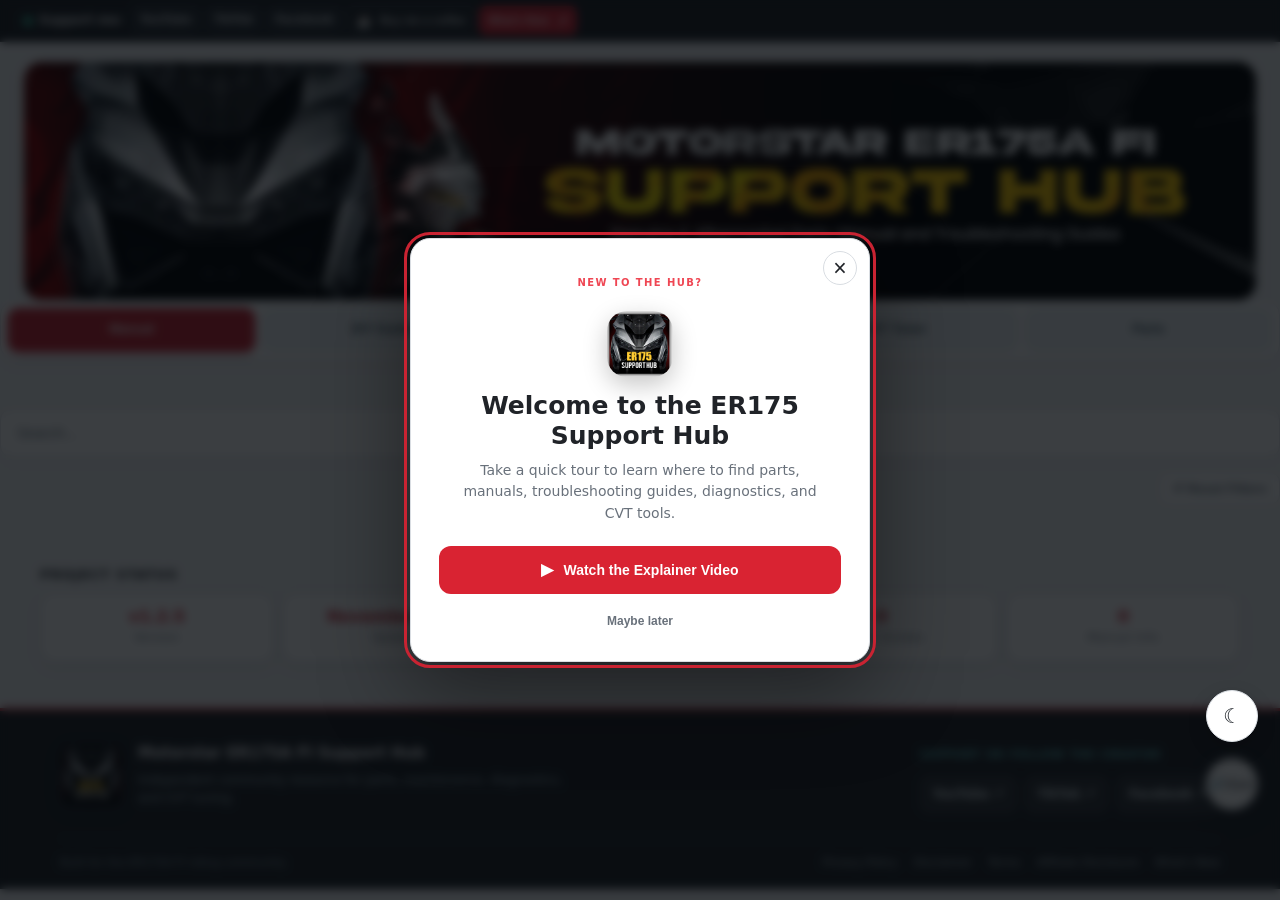
==== index.html @ 1330627c "Deploy Stage 13.25 production build" ====
<!DOCTYPE html>
<html lang="en">

<head>

    

    
    <meta charset="UTF-8">

    <meta name="google-site-verification" content="0dIj6BdN5sn7qlTyV3rdZFuIXfRK5pJ9vd07mD-SrTM">

    <meta name="author" content="JP Cariman">
    <meta property="og:locale" content="en_PH">

    <meta name="viewport" content="width=device-width, initial-scale=1.0">
    <title>Motorstar ER175A FI Support Hub | Parts Finder, CVT Tuner, Repair Guides & Diagnostics</title>

        <meta
        name="description"
        content="Complete Motorstar Easyride ER175A FI Support Hub with genuine and aftermarket parts finder, CVT tuning simulator, maintenance schedule, repair guides, EFI diagnostics, wiring diagrams, and troubleshooting."
        >


        <meta name="keywords" content="
        Motorstar Easyride 175A FI,
        ER175A FI,
        Motorstar ER175,
        Motorstar ADV175,
        Motorstar ADV175A,
        Motorcycle parts finder,
        CVT tuner,
        EFI troubleshooting,
        Motorcycle maintenance guide
        ">

    <meta name="twitter:card" content="summary_large_image">

    <meta name="twitter:title"
    content="Motorstar ER175A FI Support Hub">

    <meta name="twitter:description"
    content="Complete parts finder, CVT tuner, diagnostics and maintenance guide.">

    <meta name="twitter:image"
    content="https://er175-hub.vercel.app/assets/images/social-preview.png">

    <meta property="og:image" content="https://er175-hub.vercel.app/assets/images/social-preview.png">

    <meta property="og:image:width" content="1200">
    <meta property="og:image:height" content="630">


    <meta name="theme-color" content="#111827">
    <meta name="robots" content="index,follow">

    <meta property="og:url"
    content="https://er175-hub.vercel.app/">

    <meta property="og:title"
    content="Motorstar ER175A Fi Hub">

    <meta property="og:type"
    content="website">
    
    <link rel="canonical" href="https://er175-hub.vercel.app/">


    <meta property="og:description"
    content="Your complete ER175A FI maintenance and tuning guide">

    <link rel="shortcut icon"
    href="/assets/images/logo/192x192.png">

    <link rel="apple-touch-icon" href="/assets/images/logo/192x192.png">
    <link rel="icon" type="image/png" href="assets/images/logo/192x192.png">
    <link rel="icon" type="image/png" sizes="32x32" href="assets/images/logo/32x32.png">
    <link rel="icon" type="image/png" sizes="48x48" href="assets/images/logo/48x48.png">
    <link rel="icon" type="image/png" sizes="64x64" href="assets/images/logo/64x64.png">
    <link rel="icon" type="image/png" sizes="192x192" href="assets/images/logo/192x192.png">
    
    <link rel="stylesheet" href="style.css">
    <link rel="stylesheet" href="ui-theme.css">
    <link rel="stylesheet" href="stage13-6-theme.css">
    <link rel="stylesheet" href="stage13-7-refinement.css">
    <link rel="stylesheet" href="stage13-8-controls.css">
    <link rel="stylesheet" href="stage13-11-search-discovery.css">
    <link rel="stylesheet" href="stage13-13-whats-new-teaser.css">
    <link rel="stylesheet" href="stage13-14-whats-new-modal.css">
    <link rel="stylesheet" href="stage13-16-header-explainer-modal.css">
    <link rel="stylesheet" href="stage13-20-search-analytics.css">
    <link rel="stylesheet" href="stage13-22-most-searched-products.css">
    <link rel="stylesheet" href="stage13-23-layout-refinements.css">

    
<script type="application/ld+json">
{
  "@context":"https://schema.org",
  "@type":"WebSite",
  "url":"https://er175-hub.vercel.app/",
  "name":"Motorstar ER175A FI Support Hub",
  "description":"Motorstar ER175A FI Parts Finder, CVT Tuner, Diagnostics and Repair Guides.",
  "potentialAction":{
    "@type":"SearchAction",
    "target":"https://er175-hub.vercel.app/?search={search_term_string}",
    "query-input":"required name=search_term_string"
  }
}
</script>

<script type="application/ld+json">
{
  "@context":"https://schema.org",
  "@type":"SoftwareApplication",
  "name":"Motorstar ER175A FI Support Hub",
  "applicationCategory":"UtilityApplication",
  "operatingSystem":"Web",
  "url":"https://er175-hub.vercel.app/",
  "offers":{
    "@type":"Offer",
    "price":"0",
    "priceCurrency":"USD"
  }
}
</script>

    <link rel="stylesheet" href="stage13-24-refinements.css">
    <link rel="stylesheet" href="stage13-25-fixes.css">
</head>

<script>
window.va = window.va || function () {
(window.vaq = window.vaq || []).push(arguments);
};
</script>

<script>

if(location.hostname !== "localhost" &&
   location.hostname !== "127.0.0.1"){

document.write(
'<script src="/_vercel/insights/script.js"><\/script>'
);

}

</script>


<body>

    <!-- Modal Viewer -->
    <div id="imageModal" class="image-modal">

    <div class="image-modal-content">

        <button class="image-close" aria-label="Close image viewer"
            onclick="closeImageModal()">
            ✕
        </button>

        <a id="imageDownload"
            download
            target="_blank">

            <button class="image-download" aria-label="Download image">
                ⬇ Download
            </button>

        </a>

        <img id="imageModalImg" alt="Expanded reference image">

    </div>

</div>

    <!-- SUPPORT BAR -->
    <div id="supportBar" class="saas-bar">
        <div class="saas-left">
            <span class="dot"></span>
            <strong>Support me:</strong>
        </div>

        <div class="saas-right">
            <a class="btn yt" href="https://www.youtube.com/@jpxcariman" target="_blank">
                YouTube
            </a>

            <a class="btn tt" href="https://www.tiktok.com/@jpcariman" target="_blank">
                TikTok
            </a>

            <a class="btn fb" href="https://www.facebook.com/jeypixc" target="_blank" rel="noopener noreferrer">Facebook</a>
            <button class="btn support-gcash" type="button" onclick="openGCashSupport()"><span class="gcash-heart" aria-hidden="true">☕</span><span>Buy me a coffee</span></button>
            <button class="btn whats-new-header-trigger" id="openWhatsNew" type="button" aria-haspopup="dialog" aria-controls="whatsNewModal">What's New <span aria-hidden="true">↗</span></button>
        </div>
    </div>

    <!-- HERO -->

    <header class="hero">

    <img
    src="assets/images/banner.png"
    alt="Motorstar Easyride ER175A FI Support Hub banner"
    loading="eager"
    decoding="async"
    class="hero-banner">

</header>

    <div class="whats-new-modal" id="whatsNewModal" aria-hidden="true">
        <div class="whats-new-backdrop" data-close-whats-new></div>
        <section class="whats-new-dialog" role="dialog" aria-modal="true" aria-labelledby="whatsNewTitle" tabindex="-1">
            <button class="whats-new-close" type="button" aria-label="Close updates" data-close-whats-new>×</button>
            <span class="whats-new-badge">WHAT'S NEW</span>
            <h2 id="whatsNewTitle">Latest ER175 Hub updates</h2>
            <p>Recent improvements, new features, and project updates.</p>
            <ul class="whats-new-highlights">
                <li>Improved product search with live suggestions and recent searches.</li>
                <li>Refined light and dark themes, navigation, and mobile layout.</li>
                <li>Updated manuals, diagnostics, CVT tools, and support resources.</li>
            </ul>
            <a class="whats-new-full-log" href="changelog.html">View full update log <span aria-hidden="true">→</span></a>
        </section>
    </div>

    <!-- First-visit explainer promotion -->
    <div class="explainer-modal" id="explainerModal" aria-hidden="true">
        <div class="explainer-modal-backdrop" data-close-explainer></div>
        <section class="explainer-modal-dialog" role="dialog" aria-modal="true" aria-labelledby="explainerModalTitle" tabindex="-1">
            <button class="explainer-modal-close" type="button" aria-label="Close explainer" data-close-explainer>×</button>
            <span class="explainer-modal-kicker">NEW TO THE HUB?</span>
            <div class="explainer-modal-icon" aria-hidden="true"><img src="assets/images/logo/192x192.png" alt="ER175 Hub logo" width="66" height="66"></div>
            <h2 id="explainerModalTitle">Welcome to the ER175 Support Hub</h2>
            <p>Take a quick tour to learn where to find parts, manuals, troubleshooting guides, diagnostics, and CVT tools.</p>
            <button class="explainer-modal-watch" id="watchExplainerNow" type="button"><span class="explainer-play-icon" aria-hidden="true">▶</span><span>Watch the Explainer Video</span></button>
            <button class="explainer-modal-later" type="button" data-close-explainer>Maybe later</button>
        </section>
    </div>

    <!-- TABS -->
    <div class="segmented" role="group" aria-label="Main sections">
        <button class="seg active" data-tab="manual" onclick="switchTab('manual')">
            Manual
        </button>

        <button class="seg" data-tab="troubleshoot" onclick="switchTab('troubleshoot')">
            DIY Guides
        </button>

        <button class="seg" data-tab="diagnostics" onclick="switchTab('diagnostics')">
            Diagnostics
        </button>

        <button class="seg" data-tab="cvt" onclick="switchTab('cvt')">
            CVT Tuner
        </button>

        <button class="seg" data-tab="aftermarket" onclick="switchTab('aftermarket')">
            Parts
        </button>

    </div>

    <!-- CATEGORY CHIPS -->
    <div class="chips-wrapper">

        <div id="chips" class="chips"></div>

        <button class="chips-next" aria-label="Scroll categories" onclick="scrollChips()">
            ›
        </button>

    </div>

    <!-- SEARCH -->
    <div class="search-box">

<label class="sr-only" for="search">Search parts, guides and technical information</label>
<input id="search" type="search" placeholder="Search..." autocomplete="off">

<div id="suggestions"></div>
<div id="popularSearches" class="popular-searches" hidden></div>

</div>

    <!-- RESET -->
    <div class="reset-container">
        <button class="reset-btn" onclick="resetFilters()">
            ↺ Reset Filters
        </button>
    </div>

    <!-- SHARED POPULARITY: based on aggregated searches mapped to catalog products -->
    <section id="mostSearchedSection" class="most-searched-section" aria-labelledby="mostSearchedTitle" hidden>
        <div class="most-searched-heading">
            <div>
                <span class="most-searched-eyebrow">COMMUNITY SEARCHES</span>
                <h2 id="mostSearchedTitle">Most Searched Products</h2>
                <p>Parts visitors are searching for across ER175 Hub.</p>
            </div>
            <span class="most-searched-period">All-time</span>
        </div>
        <div id="mostSearchedProducts" class="most-searched-grid"></div>
    </section>

    <!-- MAIN CONTENT -->
    <div id="products"></div>
    

    <!-- LINK MODAL -->
    <div id="linkModal" class="link-modal" role="dialog" aria-modal="true" aria-label="YouTube video" aria-hidden="true">

        <div class="link-modal-backdrop" onclick="closeModal()"></div>

        <div class="link-modal-content">

            <button class="close-modal" aria-label="Close video" onclick="closeModal()">
                ×
            </button>

            <iframe id="modalFrame" title="YouTube video player" allow="accelerometer; autoplay; clipboard-write; encrypted-media; gyroscope; picture-in-picture; web-share" allowfullscreen></iframe>

        </div>

    </div>

    <div id="gcashSupportModal" class="support-modal" role="dialog" aria-modal="true" aria-labelledby="gcashTitle" aria-hidden="true">
        <div class="support-modal-backdrop" onclick="closeGCashSupport()"></div>
        <div class="support-modal-card">
            <button class="support-modal-close" type="button" aria-label="Close" onclick="closeGCashSupport()">×</button>
            <span class="support-modal-kicker">DO YOU LOVE THIS PROJECT?</span>
            <h2 id="gcashTitle">Buy me a coffee?</h2>
            <p>If this hub has helped you, a little support or a follow means a lot. Thank you!</p>
            <div class="support-subscribe-callout">
                <strong>Prefer to support for free?</strong>
                <span>Follow the project on your favorite platform or subscribe for more ER175 guides and updates.</span>
                <div class="support-follow-buttons" aria-label="Follow and subscribe to the project">
                    <a class="support-follow-button support-follow-youtube" href="https://www.youtube.com/@jpxcariman?sub_confirmation=1" target="_blank" rel="noopener noreferrer">
                        <svg viewBox="0 0 24 24" aria-hidden="true"><path d="M23.5 6.2a3 3 0 0 0-2.1-2.1C19.5 3.6 12 3.6 12 3.6s-7.5 0-9.4.5A3 3 0 0 0 .5 6.2 31 31 0 0 0 0 12a31 31 0 0 0 .5 5.8 3 3 0 0 0 2.1 2.1c1.9.5 9.4.5 9.4.5s7.5 0 9.4-.5a3 3 0 0 0 2.1-2.1A31 31 0 0 0 24 12a31 31 0 0 0-.5-5.8ZM9.6 15.6V8.4l6.2 3.6-6.2 3.6Z"/></svg>
                        Subscribe on YouTube
                    </a>
                    <a class="support-follow-button support-follow-tiktok" href="https://www.tiktok.com/@jpcariman" target="_blank" rel="noopener noreferrer">
                        <svg viewBox="0 0 24 24" aria-hidden="true"><path d="M19.6 6.2a5.8 5.8 0 0 1-3.8-4.9V1h-4.2v15.1a2.8 2.8 0 1 1-2.8-2.8c.4 0 .8.1 1.1.2v-4.3a7.1 7.1 0 1 0 5.9 7V8.5a10 10 0 0 0 5.8 1.9V6.2h-2Z"/></svg>
                        Follow on TikTok
                    </a>
                    <a class="support-follow-button support-follow-facebook" href="https://www.facebook.com/jeypixc" target="_blank" rel="noopener noreferrer">
                        <svg viewBox="0 0 24 24" aria-hidden="true"><path d="M13.5 21v-8h2.7l.4-3.1h-3.1v-2c0-.9.3-1.5 1.6-1.5h1.7V3.6c-.3 0-1.3-.1-2.5-.1-2.5 0-4.2 1.5-4.2 4.3v2.1H7.3V13h2.8v8h3.4Z"/></svg>
                        Follow on Facebook
                    </a>
                </div>
            </div>
            <h3 class="support-modal-qr-heading">Or send a little support via GCash</h3>
            <div class="gcash-qr-image-wrap"><img src="assets/images/gcash-support-qr.png" alt="Optional GCash InstaPay support payment QR code" loading="lazy" width="420" height="430"></div>
            <a class="gcash-qr-download" href="assets/images/gcash-support-qr.png" download="ER175-Hub-GCash-Support-QR.png">↓ Download GCash QR</a>
            <small>Everything here is optional. The hub will always remain free to use.</small>
        </div>
    </div>

<!-- UNIVERSAL VIEWER MODAL -->

<div id="componentModal" class="component-modal" role="dialog" aria-modal="true" aria-labelledby="componentViewerTitle" aria-hidden="true">

<div class="component-modal-box"
onclick="event.stopPropagation()">

<button class="component-close" aria-label="Close component details"
onclick="closeComponentViewer()">
×
</button>


<div class="component-info">

<h3 id="componentViewerTitle"></h3>


<img 
id="componentViewerZoom"
class="component-viewer-zoom">


<p id="componentViewerLocation"></p>


<p id="componentViewerNotes"></p>


</div>


</div>

</div>

<section class="project-stats">

    <div class="project-title">
        Project Status
    </div>

    <div class="project-grid">

        <div class="project-item">
            <span class="value">v1.2.5</span>
            <span class="label">Version</span>
        </div>

        <div class="project-item">
            <span class="value">November 2026</span>
            <span class="label">Updated</span>
        </div>

        <div class="project-item">
            <span id="partsCount" class="value">0</span>
            <span class="label">Parts</span>
        </div>

        <div class="project-item">
            <span id="repairCount" class="value">0</span>
            <span class="label">Repair Guides</span>
        </div>

        <div class="project-item">
            <span id="manualCount" class="value">0</span>
            <span class="label">Manual Info</span>
        </div>

    </div>

</section>


    <!-- FOOTER -->
    <footer class="footer">
        <div class="footer-main">
            <div class="footer-brand">
                <img class="footer-brand-logo" src="assets/images/logo/192x192.png" alt="ER175 Hub logo" width="64" height="64" loading="lazy">
                <div><strong>Motorstar ER175A FI Support Hub</strong><p>Independent community resource for parts, maintenance, diagnostics, and CVT tuning.</p></div>
            </div>
            <div class="footer-social-block">
                <span class="footer-heading">SUPPORT OR FOLLOW THE CREATOR</span>
                <div class="footer-links">
                    <a href="https://www.youtube.com/@jpxcariman" target="_blank" rel="noopener noreferrer">YouTube ↗</a>
                    <a href="https://www.tiktok.com/@jpcariman" target="_blank" rel="noopener noreferrer">TikTok ↗</a>
                    <a href="https://www.facebook.com/jeypixc" target="_blank" rel="noopener noreferrer">Facebook ↗</a>
                </div>
            </div>
        </div>
        <div class="footer-bottom">
            <span>Built for the ER175A FI riding community.</span>
            <nav class="footer-legal" aria-label="Site information">
                <a href="privacy.html">Privacy Policy</a><a href="disclaimer.html">Disclaimer</a><a href="terms.html">Terms</a><a href="affiliate.html">Affiliate Disclosure</a><a href="changelog.html">What's New</a>
            </nav>
        </div>
    </footer>


<!-- EFI Diagnosis Modal -->

<div id="efiDiagnosisModal"
    class="efi-modal" role="dialog" aria-modal="true" aria-label="EFI diagnosis" aria-hidden="true">


    <div class="efi-modal-inner">


    <button 
    class="efi-modal-close" aria-label="Close EFI diagnosis"
    onclick="closeEFIDiagnosisModal()">

    ✕

    </button>

        

    <div id="efiDiagnosisContent"> </div>

</div>

</div>  


</div> <!-- EFI modal -->

</div>

    <button id="shareSite" aria-label="Share site">
    <span class="icon">🔗</span>

    <span class="label">Share</span>
    </button>

    <button id="themeToggle" class="theme-toggle theme-toggle-floating" type="button" aria-label="Switch to dark mode" aria-pressed="false" title="Toggle light and dark mode">
        <span class="theme-toggle-icon" aria-hidden="true">☾</span>
        <span class="theme-toggle-label">Dark mode</span>
    </button>

    <button id="backToTop" aria-label="Back to top">

    <span class="icon">↑</span>

    <span class="label">Top</span>

</button>
<!-- LIBRARIES -->
<script src="assets/vendor/papaparse.min.js"></script>
<script src="config.js"></script>


<!-- CORE STATE -->
<script src="state.js"></script>


<!-- CORE HELPERS -->
<script src="utils.js"></script>


<!-- UI SYSTEM -->
<script src="ui.js"></script>
<script src="chips.js"></script>
<script src="modal.js"></script>
<script src="viewer.js"></script>


<!-- DATA LOADERS -->
<script src="loaders.js"></script>


<!-- SEARCH SYSTEM -->
<script src="search.js"></script>
<script src="search-analytics.js"></script>


<!-- MANUAL MODULES -->
<script src="manual/dashboard.js"></script>
<script src="manual/maintenance.js"></script>
<script src="manual/components.js"></script>
<script src="manual/efi.js?v=2"></script>
<script src="manual/efiModal.js?v=2"></script>
<script src="manual/wiring.js"></script>
<script src="manual/precautions.js"></script>
<script src="manual/mistakes.js"></script>


<!-- CVT MODULES -->
<script src="cvt_engine.js"></script>
<script src="cvt_compare.js"></script>
<script src="cvt.js"></script>


<!-- APP INITIALIZATION -->
<script src="app.js"></script>


<!-- EVENTS ALWAYS LAST -->
<script src="events.js"></script>
<script src="accessibility.js"></script>
<script src="support-ui.js"></script>
<script src="theme.js"></script>
<script>
(() => {
    const modal = document.getElementById('whatsNewModal');
    const trigger = document.getElementById('openWhatsNew');
    if (!modal || !trigger) return;
    const dialog = modal.querySelector('.whats-new-dialog');
    let previousFocus = null;
    const close = () => {
        modal.classList.remove('is-open');
        modal.setAttribute('aria-hidden', 'true');
        document.body.classList.remove('whats-new-open');
        if (previousFocus) previousFocus.focus();
    };
    trigger.addEventListener('click', () => {
        previousFocus = document.activeElement;
        modal.classList.add('is-open');
        modal.setAttribute('aria-hidden', 'false');
        document.body.classList.add('whats-new-open');
        dialog.focus();
    });
    modal.querySelectorAll('[data-close-whats-new]').forEach(el => el.addEventListener('click', close));
    document.addEventListener('keydown', event => {
        if (event.key === 'Escape' && modal.classList.contains('is-open')) close();
    });

    // Explainer promotion opens on each fresh page load; users can dismiss it.
    const explainer = document.getElementById('explainerModal');
    const explainerDialog = explainer && explainer.querySelector('.explainer-modal-dialog');
    const watchButton = document.getElementById('watchExplainerNow');
    if (explainer && explainerDialog && watchButton) {
        const closeExplainer = () => {
            explainer.classList.remove('is-open');
            explainer.setAttribute('aria-hidden', 'true');
            document.body.classList.remove('explainer-modal-open');
        };
        explainer.querySelectorAll('[data-close-explainer]').forEach(el => el.addEventListener('click', closeExplainer));
        watchButton.addEventListener('click', () => {
            closeExplainer();
            if (typeof openModal === 'function') openModal('https://www.youtube.com/watch?v=MCw3opAAZ44&t=13s');
        });
        document.addEventListener('keydown', event => {
            if (event.key === 'Escape' && explainer.classList.contains('is-open')) closeExplainer();
        });
        window.setTimeout(() => {
            explainer.classList.add('is-open');
            explainer.setAttribute('aria-hidden', 'false');
            document.body.classList.add('explainer-modal-open');
            explainerDialog.focus();
        }, 550);
    }
})();
</script>

<div id="toast" class="toast">
    Link copied!
</div>

</body>

</html>
---- style.css ----
*,
*::before,
*::after{
    box-sizing:border-box;
}

:root{
    --bg:#0b0f14;
    --surface:#121821;
    --card:#161f2b;
    --border:#243041;

    --text:#e6edf3;
    --muted:#8b98a5;

    --accent:#4da3ff;
}

.card img {
    width: 100%;
    height: 180px;
    object-fit: cover;
    display: block;
    padding: 0;
}

body {
    background: var(--bg);
    color: var(--text);
    font-family: Arial, sans-serif;

}


.container {
    max-width: 480px;   /* lock mobile width */
    margin: auto;
}

h1 {
    text-align: center;
    font-size: 25px;
}

/* SEARCH */
input#search {
    width: 100%;
    padding: 14px 16px;
    border-radius: 12px;
    border: 1px solid rgba(0,0,0,0.1);
    outline: none;
    font-size: 15px;
}

input#search:focus {
    border-color: var(--accent);
    box-shadow: 0 0 0 4px rgba(77, 163, 255, 0.12);
}

/*product grid*/
#products {
    display: block;
}

#products.grid-layout {
    display: grid;
    grid-template-columns: repeat(2, 1fr);
    gap: 10px;
}

.layout-grid {
    display: grid;
    grid-template-columns: repeat(2, 1fr);
}

/* CARD */
.card {
    background: var(--card);
    border: 1px solid var(--border);
    border-radius: 14px;
    padding: 12px;
    display: flex;
    flex-direction: column;
    gap: 10px;
    transition: 0.2s ease;
}

.card:hover {
    transform: translateY(-2px);
    border-color: var(--accent);
}

/* IMAGE FIX (THIS solves your "too big" issue) */
.card img {
    width: 100%;
    border-radius: 10px;
    object-fit: cover;
}


.card-content h3 {
    margin-bottom: 4px;
    font-size: 15px;
    font-weight: 700;
}

.category {

    font-size: 12px;
    font-weight: 400;
    color: var(--muted);
}

/* Technical information */
.specs {
    margin-top: 6px;
    font-size: 13px;
}

.compatibility {
    margin-top: 4px;
    font-size: 12px;
}


/* Labels */


.specs::before {
    content: "Specs: ";
    color: var(--muted);
    font-weight: 600;
}

.compatibility::before {
    content: "Fits: ";
    color: #8b98a5;
    font-weight: 500;
}

.button {
    background: var(--accent);
    color: #fff;
    padding: 10px;
    text-align: center;
    border-radius: 10px;
    text-decoration: none;
    font-size: 14px;
    font-weight: 700;
    margin-top: auto;
}

.button:hover {
    background: #006eff;
    transform: translateY(-2px);
}


/* MOBILE FIX */
@media (max-width: 600px) {
    #products {
        grid-template-columns: 1fr;
    }
}

/* CATEGORY CHIPS */
.chips {

    display:flex;

    gap:8px;

    overflow-x:auto;

    flex-wrap:nowrap;

    white-space:nowrap;

    scrollbar-width:none;
    scroll-behavior:smooth;

    position:sticky;

    top:58px;

    z-index:90;

    background:#0b0f14;

    padding:8px 10px;

}


.chips::-webkit-scrollbar {
    display:none;

}


.chips button {

    
    flex:0 0 auto;

    background:#161f2b;

    color:#e6edf3;

    border:1px solid #243041;

    border-radius:20px;

    padding:8px 14px;

    font-size:13px;

}

.chips {
    
    mask-image: linear-gradient(
        to right,
        transparent,
        black 30px,
        black 90%,
        transparent
    );
}


/* HOVER EFFECT */
.chips button:hover {
    background: var(--accent);
}

/* ACTIVE CATEGORY BUTTON */
.chips button.active {
    background: var(--accent);
    color: #fff;
    border-color: var(--accent);
    animation:pulseMarkerChip 1.5s infinite;
}

.home-grid {
    display: grid;
    gap: 15px;
    margin-top: 20px;
}

.home-card {
    display: block;
    padding: 20px;
    border-radius: 12px;
    text-decoration: none;
    color: white;
    font-weight: bold;
    box-shadow: 0 2px 10px rgba(0,0,0,0.1);
}

.home-card span {
    display: block;
    font-size: 12px;
    margin-top: 5px;
    font-weight: normal;
    opacity: 0.9;
}

.segmented {
    position: sticky;
    top: 0;
    z-index: 1000;

    display: flex;
    gap: 6px;
    padding: 10px;

    background: rgba(0, 0, 0, 0.85);
    backdrop-filter: blur(12px);
}

.seg {
    
    flex: 1;
    padding: 10px 0;
    border: none;
    border-radius: 10px;
    background: transparent;
    color: #aaa;
    font-size: 13px;
    font-weight: 600;
    cursor: pointer;
    transition: 0.2s ease;

}

.seg:hover {
    background: rgba(118, 12, 12, 0.595);
    color: #fff;
}

.seg.active {
    background: #7a0000;
    color: #fff;
    animation: activePulse 2s ease-in-out infinite;
}

@keyframes activePulse {
    0%, 100% {
        box-shadow: 0 0 0 0 rgba(122, 0, 0, 0.3);
    }
    50% {
        box-shadow: 0 0 8px 3px rgba(122, 0, 0, 0.5);
    }
}

.reset-container {
    margin: 10px 0;
    display: flex;
    justify-content: flex-end;
}

.reset-btn {
    background: var(--surface);
    color: var(--text);
    border: none;
    padding: 8px 12px;
    border-radius: 10px;
    cursor: pointer;
    font-weight: 600;
    box-shadow: 0 6px 15px rgba(0, 0, 0, 0.2);
}

.reset-btn:hover {
    background: var(--accent);
}

.search-box input {
    width: 100%;
    padding: 12px;
    margin-top: 10px;
    border-radius: 10px;
    border: 1px solid var(--border);
    background: var(--surface);
    color: var(--text);
    outline: none;

}

.search-box input::placeholder {
    color: var(--muted);
}



/* ===== HELP CENTER CARD ===== */
.help-card {
    border: 1px solid #eaeaea;
    background:var(--surface);
    border:1px solid var(--border);
    border-radius: 12px;
    margin: 10px 0;
    overflow: hidden;
    background: #fff;
}


/* HEADER TITLE */
.help-header {
    width: 100%;
    padding: 14px 16px;
    color:var(--text);
    background:#151e29;
    border: none;
    text-align: left;
    font-weight: 600;
    display: flex;
    justify-content: space-between;
    cursor: pointer;
}

.help-header:hover {
    background:var(--border);
}

/* BODY */
.help-body {
    background:var(--card);
    color:var(--muted);
    max-height: 0;
    overflow: hidden;
    transition: max-height 0.3s ease, padding 0.3s ease;
    padding: 0 16px;
}

.help-body.open {
    max-height: 800px;
    padding: 12px 16px 16px;
}

/* TEXT */
.help-solution {
    font-size: 14px;
    color:#d8e2ec;
    line-height: 1.6;
    margin-bottom: 12px;
}

/* PRODUCT CHIP */
.chip-btn {
    display: inline-block;
    padding: 8px 12px;
    border-radius: 999px;
    background: #111;
    color: #fff;
    text-decoration: none;
    font-size: 12px;
    margin-top: 6px;
}

/* MOBILE FIRST */
@media (max-width: 768px) {
    .help-header {
        font-size: 14px;
    }
}

.inline-link {
    display: inline-flex;
    align-items: center;
    justify-content: center;

    gap: 6px;

    margin: 6px 6px 0 0;
    padding: 8px 12px;

    border-radius: 10px;

    font-size: 12px;
    font-weight: 600;

    text-decoration: none;

    transition: 0.2s ease;

    white-space: nowrap;

    width: fit-content;
}

/* COLORS */
.inline-link.youtube {
    background: #ff0000;
    color: white;
}

.inline-link.tiktok {
    background: #111;
    color: white;
}

.inline-link.facebook {
    background: #1877f2;
    color: white;
}

/* default fallback */
.inline-link {
    background: #333;
    color: white;
}

/* hover */
.inline-link:hover {
    transform: translateY(-1px);
    opacity: 0.9;
}.inline-link {
    display: inline-flex;
    align-items: center;
    gap: 6px;
    padding: 8px 12px;
    border-radius: 10px;
    font-size: 12px;
    font-weight: 600;
    text-decoration: none;
    transition: 0.2s ease;
    white-space: nowrap;
    margin-top: 6px;
    color: white;
}

/* default fallback */
.inline-link {
    background: #444;
}

/* platform colors */
.inline-link.youtube { background: #ff0000; }
.inline-link.tiktok { background: #111; }
.inline-link.facebook { background: #1877f2; }



.help-solution {
    display: flex;
    flex-direction: column;
    gap: 6px;
}

.meta {
    display: flex;
    flex-direction: column;
    font-size: 12px;
    color: #555;
    gap: 3px;
    margin-top: 6px;
}

.oem-card {
    background: #fafafa;
    border: 1px solid #e5e7eb;
}



.search-box{
    display:flex;
    align-items:center;
    gap:10px;
}

.search-box svg{
    width:20px;
    height:20px;
    color:#666;
}


/*manual pdf download button*/
.manual-download {
    margin-bottom: 24px;
}

.manual-download-btn {
    display:block;
    width: 100%;
    box-sizing: border-box;

    padding: 10px 10px;

    background: #2563eb;
    color: #fff;

    text-align: center;
    text-decoration: none;
    font-size: 16px;
    font-weight: 600;

    border-radius: 10px;
    transition: all .2s ease;
}

.manual-download-btn:hover {
    background: #0f349a;
    transform: translateY(-2px);
}


/*Skeleton Load CSS*/
.skeleton {
    background: var(--border);
    border-radius: 8px;
    position: relative;
    overflow: hidden;
}

.skeleton::after {
    content: "";
    position: absolute;
    top: 0;
    left: -150px;
    height: 100%;
    width: 150px;
    background: linear-gradient(
        90deg,
        transparent,
        rgba(44, 62, 92, 0.6),
        transparent
    );
    animation: loading 1.2s infinite;
}

@keyframes loading {
    0% { left: -150px; }
    100% { left: 100%; }
}

.skeleton.image {
    height: 180px;
    width: 100%;
    margin-bottom: 10px;
}

.skeleton.text {
    height: 12px;
    margin: 6px 0;
}

.skeleton.text.short {
    width: 60%;
}

.card {
  animation: fadeIn 0.25s ease;
}

@keyframes fadeIn {
  from { opacity: 0; transform: translateY(6px); }
  to { opacity: 1; transform: translateY(0); }
}

.link-modal {
    position: fixed;
    inset: 0;
    display: none;
    z-index: 999999;
}

.link-modal.show {
    display: block;
}

.link-modal-backdrop {
    position: absolute;
    inset: 0;
    background: rgba(0,0,0,0.6);
}

.link-modal-content {
    position: absolute;
    top: 50%;
    left: 50%;
    transform: translate(-50%, -50%);
    width: 90%;
    height: 85%;
    background: var(--card);
    border-radius: 12px;
    overflow: hidden;
    z-index: 1000000;
}

#modalFrame {
    width: 100%;
    height: 100%;
    border: none;
}

.close-modal {
    position: absolute;
    top: 10px;
    right: 10px;
    z-index: 999999;
    background: rgb(255, 0, 0);
    color: white;
    border: none;
    padding: 6px 10px;
    border-radius: 8px;
    cursor: pointer;
}

.modal {
    display: none;
}

.modal.show {
    display: flex;
}

.modal button {
    position: absolute;
    top: 10px;
    right: 10px;
    z-index: 99999;
}


/*saas bar*/

.saas-bar {
    top: 0;
    z-index: 999;

    display: flex;
    justify-content: space-between;
    align-items: center;

    padding: 10px 12px;

    background: var(--surface);
    color: white;

    font-size: 12px;
    backdrop-filter: blur(10px);
}

/*linkstyle*/

.saas-right a {
    font-size: 10px;
    padding: 6px 8px;
    border-radius: 8px;
    text-decoration: none;
    color: white;
    background: rgba(182, 0, 0, 0.674);
}

.saas-right a:hover, b:hover, c:hover {
    background: rgba(255, 162, 0, 10);
}


/*footer*/

.footer {
    margin-top: 40px;
    padding: 20px;
    text-align: center;
    background: #0f172a;
    color: white;
}

.footer-title {
    font-weight: 700;
    font-size: 14px;
    margin-bottom: 10px;
}


.footer-note {
    font-size: 11px;
    opacity: 0.6;
}

.hero {
    padding: 18px 14px;
    text-align: center;
}

.hero-title {
    font-size: 20px;
    font-weight: 700;
    letter-spacing: 0.2px;
}

.hero-subtitle {
    margin-top: 4px;
    font-size: 13px;
    color: #888;
}

body {

    margin:0;

    min-height:100vh;

}


.chips-wrapper{

display:flex;

align-items:center;

gap:8px;

width:100%;

}


.chips{

    
display:flex;

align-items:center;

gap:8px;

overflow-x:auto;

scroll-behavior:smooth;

flex:1;

}





.chips button{
cursor: pointer;
transition: 0.2s ease;
flex:none;

white-space:nowrap;

}



.chips-next{

width:36px;

height:36px;

border-radius:50%;

display:flex;

align-items:center;

justify-content:center;

cursor:pointer;

flex:none;

}

.chips.hint-scroll {
    animation: chipPeek 1.8s ease-in-out;
}


@keyframes chipPeek {

    0% {
        transform: translateX(0);
    }

    35% {
        transform: translateX(-35px);
    }

    70% {
        transform: translateX(0);
    }

    100% {
        transform: translateX(0);
    }

}


.specs {
    margin-top: 8px;
    font-size: 13px;
    font-weight: 600;
    color: var(--accent);
}

.compatibility {
    margin-top: 6px;
    font-size: 13px;
    color: var(--accent);
}

.plug-fit {
    color: var(--accent);
    font-weight: 700;
}

/* =========================
   OWNER MANUAL CLEAN STYLE
========================= */

.manual-download {
    margin-bottom:15px;
}


.manual-download-btn {

    display:block;

    background:#153d78;
    color:white;

    padding:12px 16px;

    border-radius:10px;

    text-align:center;

    font-weight:700;

    text-decoration:none;

}




/* highlight */

mark {

    background:#ffd54a;

    color:#111;

    padding:1px 3px;

    border-radius:3px;

}


/*component css*/
/* ==========================================================================
   COMPONENT VIEWER - HIGH-DENSITY COMPACT LAYOUT
   ========================================================================== */

/* Main Container */
.component-viewer {
    display: flex;
    flex-direction: column;
    gap: 12px; /* Tightened from 20px */
}

/* Category Sections */
.component-category {
    margin-bottom: 16px; /* Reduced from 30px */
}

.component-category-title {
    font-size: 0.75rem; /* Standardized small uppercase label format */
    font-weight: 700;
    text-transform: uppercase;
    letter-spacing: 0.05em;
    color: var(--muted, #71717a);
    margin: 0 0 6px 4px;
}

.category-line {
    height: 1px;
    background: var(--border, #26262b);
    margin-bottom: 10px; /* Reduced from 15px */
}

/* Image Toggle Controls */
.image-switch {
    display: flex;
    gap: 6px; /* Tightened from 10px */
}

.image-switch button {
    padding: 5px 12px; /* Standardized to match system button spacing */
    border-radius: 4px; /* System standard flat edge */
    border: 1px solid var(--border, #26262b);
    background: var(--card, #121214);
    color: var(--text, #e4e4e7);
    font-size: 0.75rem;
    font-weight: 600;
    cursor: pointer;
    transition: background-color 0.1s ease, color 0.1s ease, border-color 0.1s ease;
}

.image-switch button:hover {
    background: var(--surface, #1a1a1e);
    border-color: var(--accent);
}

.image-switch button.active {
    background: var(--accent, #0ea5e9);
    color: #000000;
    border-color: var(--accent);
}

/* Image Display Box */
.component-view-image,
.component-image {
    position: relative;
    width: 100%;
    overflow: hidden;
    border-radius: 6px; /* System structural bounding radius */
    border: 1px solid var(--border, #26262b);
    background: var(--surface, #1a1a1e);
    display: none;
}

.component-view-image.show,
.component-image.show {
    display: block;
}

.component-view-image img,
.component-image img {
    width: 100%;
    height: auto;
    display: block;
    object-fit: contain;
    transition: transform 0.3s cubic-bezier(0.4, 0, 0.2, 1);
}

/* Map Location Hotspot Markers */
.component-marker {
    position: absolute;
    transform: translate(-50%, -50%);
    width: 24px; /* Reduced from 34px for finer map placement accuracy */
    height: 24px;
    border-radius: 50%; /* Kept circular for target accuracy */
    background: #f1743a; /* Swapped heavy orange to electric accent blue */
    color: #000000;
    font-family: ui-monospace, SFMono-Regular, monospace;
    font-weight: 700;
    font-size: 11px;
    border: 2px solid #ffffff;
    cursor: pointer;
    display: inline-flex;
    align-items: center;
    justify-content: center;
    box-shadow: 0 4px 10px rgba(0, 0, 0, 0.5);
    z-index: 5;
    transition: transform 0.2s cubic-bezier(0.34, 1.56, 0.64, 1), box-shadow 0.2s ease, background-color 0.15s ease;
}

.component-marker:hover {
    background: #facc15;
    color: var(#facc15, #0ea5e9);
    transform: translate(-50%, -50%) scale(1.15);
}

/* Dynamic Active Target Marker Focus */
.component-marker.marker-focus {
    transform: translate(-50%, -50%) scale(1.3);
    box-shadow: 0 0 0 4px rgba(14, 165, 233, 0.3), 0 0 20px var(--accent, #0ea5e9);
    background: #ffffff;
    color: #000000;
    border-color: var(--accent, #0ea5e9);
    z-index: 10;
}

/* List Item Highlight Coupling */
.component-item.highlight {
    outline: 1px solid var(--accent, #0ea5e9); /* Refined down from thick 2px */
    background: rgba(14, 165, 233, 0.04);
    border-radius: 4px;
}


.viewer-marker{

    position:absolute;

    width:25px;
    height:25px;

    background:#ff6a00;

    border-radius:50%;

    transform:translate(-50%,-50%);

    z-index:5;

}


.component-modal{
    display:none;
}


.component-modal.show{
    display:flex;
}

.component-modal{

position:fixed;

top:0;
left:0;

width:100%;
height:100%;

z-index:9999;

background:rgba(0,0,0,.7);

align-items:center;
justify-content:center;

}

.component-modal-box{

background:var(--card);

width:90%;

max-width:600px;

padding:20px;

border-radius:15px;

}

.component-view-image{
    
    position:relative;
    overflow:hidden;
}


.component-view-image img{

    width:100%;
    display:block;

    transition:transform .5s ease;

}





.component-view-image img{

    width:100%;

    display:block;

    transition:transform .5s ease;

    transform-origin:center;

}

/*compact component css*/

.component-list{

display:flex;
flex-direction:column;
gap:8px;

}


.component-category{

margin-bottom:14px;

}


.component-category-title{

font-size:14px;
font-weight:700;
margin:10px;

}



.component-item{

background: var(--surface);
border:1px var(--border) solid;

border-radius:10px;

padding:10px 12px;
margin-bottom: 5px;
cursor:pointer;

transition:.2s;

}



.component-item:hover{

border-color:var(--accent);

transform:translateY(-1px);

}



.component-item h3{

font-size:14px;

margin:0 0 4px;

font-weight:700;

}


.component-location {
    margin-top: 6px;
    font-size: 15px;
    font-weight: 600;
    color: #555;
    display: flex;
    align-items: center;
    gap: 5px;
}

/*component modal info*/

.component-info{

margin-top:8px;
padding:12px 14px;

display:flex;

flex-direction:column;

gap:5px;

}


.component-info h3{

margin:0;

font-size:17px;

}



.component-info p{

margin:0;

font-size:13px;

line-height:1.4;

}


/*component hint*/

.component-hint{

font-size:12px;
color:#888;
margin-bottom:10px;

}

@media (min-width:1024px){


.chips{

    overflow-x:visible;

    flex-wrap:wrap;

}


.chips-next{

    display:none;

}


body{

    background:var(--bg);

}


#products,
.chips-wrapper,
.search-box,
.reset-container,
.hero,
.segmented,
#suggestions,
#manualContent{

    max-width:1200px;

    margin-left:auto;

    margin-right:auto;

}


#products.grid-layout{

    grid-template-columns:repeat(3,1fr);

    gap:16px;

}


.hero-title{

    font-size:32px;

}


.hero-subtitle{

    font-size:15px;

}

}

.component-close {

    position:absolute;

    top:10px;
    right:10px;

    width:40px;
    height:40px;

    border-radius:50%;

    border:none;

    background:#fff;

    color:#222;

    font-size:28px;

    font-weight:700;

    cursor:pointer;

    display:flex;

    align-items:center;

    justify-content:center;

    z-index:9999;

    box-shadow:0 2px 8px rgba(0,0,0,.25);

}


.component-close:hover{

    background:#f1f1f1;

}

.component-modal {

    touch-action: manipulation;

}

.component-modal-box {
    position: relative;
}


/*dashboard css*/

.dashboard-image-container{

position:relative;
max-width:900px;
margin:auto;

}


.dashboard-image{

width:100%;
display:block;
border-radius:12px;

}


.dashboard-image-container{

position:relative;
width: 100%;
max-width:900px;
margin:auto;

}


.dashboard-image{

width:100%;
height:100%;

object-fit:contain;

display:block;

border-radius:12px;

}



.dashboard-marker{

    position:absolute;

    transform:translate(-50%,-50%);

    border:2px solid #0066ff;

    background:rgba(0,102,255,0.15);

    cursor:pointer;

    border-radius:6px;

}

.dashboard-marker:hover{

    background:rgba(0,102,255,0.35);

    transform:
    translate(-50%,-50%)
    scale(1.15);

}

.dashboard-image-container{

    position:relative;

    width:100%;

    aspect-ratio:1177 / 785;

    overflow:hidden;

}


.dashboard-image-container{
    position:relative;
    width:100%;
    aspect-ratio:1177/785;
}

.dashboard-marker{
    position:absolute;
    left:auto;
    top:auto;


    transform:translate(-50%,-50%);
}


.component-viewer-zoom{

width:180px;
height:120px;

display:block;

margin:15px auto;

object-fit:contain;

border-radius:8px;

border:1px solid #ddd;

background:var(--card);

}

@media(max-width:600px){

.component-viewer-zoom{

width:220px;
height:140px;

}

}

.dashboard-hint{

position:absolute;

top:15px;
left:50%;

transform:translateX(-50%);

background:rgba(0,0,0,0.75);

color:white;

padding:10px 18px;

border-radius:20px;

font-size:14px;

font-weight:600;

z-index:10;

backdrop-filter:blur(5px);

box-shadow:0 4px 12px rgba(0,0,0,0.25);

animation:hintPulse 2s infinite;

white-space:nowrap;

}


@keyframes hintPulse{

0%,100%{
opacity:1;
}

50%{
opacity:.65;
}

}

.dashboard-mode #componentViewerImage{
    display:none !important;
}


.component-modal:not(.dashboard-mode) .dashboard-hint{
    display:none;
}

.component-viewer-zoom{
    display:none;
}

#componentViewerZoom{
    display:none;
    max-width:100%;
    margin:auto;
}
/* ==========================================================================
   EFI COMPACT DIAGNOSTICS ARCHITECTURE (NIGHT MODE)
   ========================================================================== */

/* Outer Headers & Info Cards */
.efi-header {
    margin-bottom: 14px;
}

.efi-header h2 {
    font-size: 1.25rem;
    font-weight: 700;
    margin: 0 0 4px 0;
    color: var(--text);
}

.efi-tip {
    display: flex;
    gap: 10px;
    align-items: flex-start;
    margin: 10px 0 14px 0;
    padding: 10px 12px;
    border-radius: 6px;
    background: #1b2433;
    border: 1px solid rgba(59, 130, 246, 0.15);
    border-left: 3px solid #3b82f6;
    color: #d9e3f0;
    font-size: 0.775rem;
    line-height: 1.4;
}

/* Reference Card Grid */
.efi-guide-grid {
    display: grid;
    grid-template-columns: repeat(auto-fit, minmax(240px, 1fr));
    gap: 10px;
    margin-bottom: 16px;
}

.efi-guide-card {
    background: var(--card, #121214);
    border: 1px solid var(--border, #26262b);
    border-radius: 6px;
    overflow: hidden;
    cursor: pointer;
    display: flex;
    align-items: center;
    gap: 12px;
    padding: 8px;
    transition: border-color 0.15s ease, background-color 0.15s ease;
}

.efi-guide-card:hover {
    border-color: var(--accent);
    background: var(--surface);
}

.efi-guide-card img {
    width: 54px;
    height: 54px;
    aspect-ratio: 1/1;
    object-fit: cover;
    background: var(--surface);
    border-radius: 4px;
    border: 1px solid var(--border);
    flex-shrink: 0;
}

.efi-guide-info {
    display: flex;
    flex-direction: column;
    gap: 2px;
}

.efi-guide-card h3 {
    margin: 0;
    font-size: 0.8rem;
    font-weight: 600;
    color: var(--text);
}

.efi-guide-card p {
    margin: 0;
    font-size: 0.7rem;
    color: var(--muted);
    line-height: 1.3;
}

/* Diagnostic Items Grid layout */
.efi-grid {
    display: grid;
    grid-template-columns: repeat(auto-fill, minmax(280px, 1fr));
    gap: 10px;
}

/* Component Symptom Cards */
.efi-card {
    background: var(--card, #121214);
    border: 1px solid var(--border, #26262b);
    border-radius: 6px;
    padding: 12px;
    display: flex;
    flex-direction: column;
    justify-content: space-between;
    transition: border-color 0.15s ease, background-color 0.15s ease;
}

.efi-card:hover {
    border-color: var(--accent);
    background: var(--surface);
}

.efi-card-top {
    display: flex;
    justify-content: space-between;
    align-items: flex-start;
    gap: 12px;
}

.efi-card-title-group {
    display: flex;
    flex-direction: column;
    gap: 4px;
}

.efi-card h3 {
    margin: 0;
    font-size: 0.85rem;
    font-weight: 600;
    color: var(--text);
    line-height: 1.3;
}

.efi-card p {
    margin: 0;
    color: var(--muted);
    font-size: 0.725rem;
}

.efi-card-bottom {
    margin-top: 12px;
    padding-top: 10px;
    border-top: 1px solid rgba(36, 48, 65, 0.4);
    font-size: 0.85rem;
    display: flex;
    justify-content: space-between;
    align-items: center;
    gap: 10px;
}

.efi-step-counter {
    color: var(--muted);
    font-size: 0.7rem;
    font-family: ui-monospace, monospace;
}

/* Action Execution Buttons */
.efi-btn {
    border: none;
    border-radius: 4px;
    background: var(--accent, #0ea5e9);
    color: #000000;
    padding: 4px 10px;
    font-size: 0.725rem;
    font-weight: 700;
    cursor: pointer;
    transition: filter 0.1s ease;
}

.efi-btn:hover {
    filter: brightness(1.1);
}

/* Micro Difficulty Tags */
.efi-difficulty {
    padding: 2px 6px;
    border-radius: 4px;
    font-size: 0.625rem;
    font-weight: 700;
    text-transform: uppercase;
    letter-spacing: 0.02em;
    white-space: nowrap;
}



/* ==========================================================================
   EFI TROUBLESHOOTING STEP MODAL VIEWER
   ========================================================================== */

.efi-progress {
    color: var(--accent);
    font-family: ui-monospace, monospace;
    font-size: 0.75rem;
    font-weight: 700;
    margin-bottom: 8px;
    text-transform: uppercase;
}

.efi-step-box {
    background: var(--surface, #1a1a1e);
    border: 1px solid var(--border, #26262b);
    border-left: 3px solid var(--accent);
    border-radius: 6px;
    padding: 12px 14px;
    margin-bottom: 14px;
    box-sizing: border-box;
}

.efi-step-box p {
    margin: 0;
    line-height: 1.45;
    color: var(--text-body, #e4e4e7);
    font-size: 0.825rem;
}

.efi-nav {
    display: flex;
    gap: 8px;
}

.efi-nav-btn {
    flex: 1;
    border: 1px solid var(--border);
    border-radius: 4px;
    padding: 8px;
    background: var(--card);
    color: var(--text);
    cursor: pointer;
    font-weight: 600;
    font-size: 0.775rem;
    transition: background-color 0.1s ease, color 0.1s ease;
}

.efi-nav-btn:hover:not(:disabled) {
    background: var(--accent);
    color: #000000;
    border-color: var(--accent);
}

.efi-nav-btn:disabled {
    opacity: 0.25;
    cursor: not-allowed;
}

/* Dedicated Secondary Media Viewer Components */
#componentViewerZoom {
    display: block;
    width: 100%;
    max-width: 340px;
    margin: 12px auto 0 auto;
    background: var(--surface);
    border: 1px solid var(--border);
    border-radius: 6px;
    padding: 6px;
    object-fit: contain;
    cursor: zoom-in;
    transition: transform 0.15s ease;
}

#componentViewerZoom:hover {
    transform: scale(1.015);
}

/* Fullscreen Img Modal Lightbox */
.image-modal {
    display: none;
    position: fixed;
    inset: 0;
    background: rgba(0, 0, 0, 0.94);
    z-index: 9999;
    justify-content: center;
    align-items: center;
}

.image-modal.show { display: flex; }
.image-modal-content {
    position: relative;
    width: 90%;
    height: 90%;
    display: flex;
    justify-content: center;
    align-items: center;
}

#imageModalImg {
    max-width: 100%;
    max-height: 100%;
    object-fit: contain;
    border-radius: 4px;
}

.image-close, .image-download {
    position: absolute;
    top: 10px;
    border: none;
    font-size: 0.75rem;
    font-weight: 700;
    border-radius: 4px;
    cursor: pointer;
    padding: 6px 12px;
    line-height: 1.2;
}

.image-close { right: 10px; background: #ef4444; color: #fff; }
.image-download { left: 10px; background: #2563eb; color: #fff; }

/*mistake and precaution css*/
/* ==========================================================================
   Compact Dark-Mode Precaution Cards
   ========================================================================== */

/* 1. Grid Container (Dense packing using layout reference) */
.precaution-grid {
    display: grid;
    grid-template-columns: repeat(auto-fill, minmax(240px, 1fr));
    gap: 10px;
    padding-bottom: 20px;
    box-sizing: border-box;
    margin-top: 16px;
}

/* 2. The Individual Precaution Card */
.precaution-card {
    background: var(--card);
    border: 1px solid var(--border);
    border-radius: 6px;
    padding: 12px;
    display: flex;
    flex-direction: column;
    gap: 8px;
    cursor: pointer;
    box-sizing: border-box;
    transition: border-color 0.15s ease, background-color 0.15s ease, transform 0.1s ease;
}

/* Interactive States */
.precaution-card:hover {
    border-color: var(--accent);
    background: var(--surface);
    transform: translateY(-1px);
}

.precaution-card:active {
    transform: translateY(0);
}

/* 3. Card Header Structure */
.precaution-header {
    display: flex;
    justify-content: space-between;
    align-items: center;
    border-bottom: 1px solid rgba(36, 48, 65, 0.4);
    padding-bottom: 6px;
}

.precaution-category {
    font-size: 0.7rem;
    font-weight: 700;
    color: var(--muted);
    text-transform: uppercase;
    letter-spacing: 0.03em;
    white-space: nowrap;
    overflow: hidden;
    text-overflow: ellipsis;
    padding-right: 8px;
}

/* Tactile pin style replacement for massive badges */
.precaution-badge {
    padding: 2px 6px;
    border-radius: 4px;
    font-family: ui-monospace, SFMono-Regular, Consolas, monospace;
    font-size: 0.7rem;
    font-weight: 700;
    white-space: nowrap;
    border: 1px solid transparent;
}

/* Success State Colors */
.precaution-card.success .precaution-badge {
    background: rgba(56, 210, 122, 0.1);
    border-color: rgba(56, 210, 122, 0.25);
    color: #7de4ac;
}

/* Danger State Colors */
.precaution-card.danger .precaution-badge {
    background: rgba(255, 101, 101, 0.1);
    border-color: rgba(255, 101, 101, 0.25);
    color: #ff8d8d;
}

/* 4. Card Body & Typography Wrapping */
.precaution-body {
    display: flex;
    flex-direction: column;
    gap: 4px;
}

.precaution-body h3 {
    color: var(--text);
    font-size: 0.9rem;
    font-weight: 600;
    margin: 0;
    line-height: 1.3;
}

.precaution-body p {
    color: var(--text-body);
    font-size: 0.8rem;
    line-height: 1.4;
    margin: 0;
}

/* 5. Notes Container (Clean dashed transition) */
.precaution-notes {
    padding-top: 6px;
    border-top: 1px dashed var(--border);
    color: var(--muted);
    font-size: 0.75rem;
    line-height: 1.4;
}

/*mistakes css*/
/* ==========================================================================
   Compact Dark-Mode Mistake Cards
   ========================================================================== */

/* 1. Grid Layout Container */
.mistake-grid {
    display: grid;
    grid-template-columns: repeat(auto-fill, minmax(260px, 1fr));
    gap: 12px;
    padding-bottom: 20px;
    box-sizing: border-box;
    margin-top: 16px;
}

/* 2. The Individual Mistake Card Base */
.mistake-card {
    background: var(--card);
    border: 1px solid var(--border);
    border-radius: 6px;
    padding: 12px;
    display: flex;
    flex-direction: column;
    gap: 10px;
    cursor: pointer;
    box-sizing: border-box;
    transition: border-color 0.15s ease, background-color 0.15s ease, transform 0.1s ease;
}

/* Interactive States matching Wiring Layout */
.mistake-card:hover {
    border-color: var(--accent);
    background: var(--surface);
    transform: translateY(-1px);
}

.mistake-card:active {
    transform: translateY(0);
}

/* 3. Card Header Structure */
.mistake-header {
    display: flex;
    justify-content: space-between;
    align-items: center;
    border-bottom: 1px solid rgba(36, 48, 65, 0.4);
    padding-bottom: 6px;
}

.mistake-category {
    font-size: 0.7rem;
    font-weight: 700;
    color: var(--muted);
    text-transform: uppercase;
    letter-spacing: 0.03em;
    white-space: nowrap;
    overflow: hidden;
    text-overflow: ellipsis;
    padding-right: 8px;
}

.mistake-badge {
    background: var(--bg);
    color: #ff8d8d;
    border: 1px solid var(--border);
    padding: 2px 6px;
    border-radius: 4px;
    font-family: ui-monospace, SFMono-Regular, monospace;
    font-size: 0.65rem;
    font-weight: 700;
    white-space: nowrap;
}

/* 4. Internal Structural Content Boxes */
.mistake-body {
    display: flex;
    flex-direction: column;
    gap: 8px;
}

.mistake-box,
.cause-box,
.correct-box {
    background: var(--surface);
    border: 1px solid var(--border);
    padding: 10px 12px;
    border-radius: 6px;
    box-sizing: border-box;
}

/* Custom Highlight Flags */
.mistake-box { border-left: 3px solid #ff6565; }
.cause-box { border-left: 3px solid #facc15; }
.correct-box { border-left: 3px solid #38d27a; }

/* Internal Typography Controls */
.box-label {
    display: block;
    font-size: 0.65rem;
    font-weight: 700;
    color: var(--muted);
    margin-bottom: 4px;
    text-transform: uppercase;
    letter-spacing: 0.02em;
}

.mistake-body strong {
    display: block;
    color: var(--text);
    font-size: 0.85rem;
    font-weight: 600;
    line-height: 1.3;
    margin-bottom: 4px;
}

.mistake-body p {
    color: var(--text-body);
    font-size: 0.8rem;
    line-height: 1.4;
    margin: 0;
    word-break: break-word;
}


/* ==========================================================================
   Compact Dark-Mode Wiring Cards
   ========================================================================== */

/* 1. Alert / Tip Banner */
.manual-tip {
    background: rgba(77, 163, 255, 0.08);
    border: 1px solid var(--border);
    padding: 10px 14px;
    border-radius: 6px;
    color: var(--text);
    font-size: 0.85rem;
    margin-bottom: 16px;
}

/* 2. Grid Container (No ID column, dense packing) */
.wiring-grid {
    display: grid;
    grid-template-columns: repeat(auto-fill, minmax(240px, 1fr));
    gap: 10px;
    padding-bottom: 20px;
    box-sizing: border-box;
}

/* 3. The Individual Card */
.wiring-card {
    background: var(--card);
    border: 1px solid var(--border);
    border-radius: 6px;
    padding: 12px;
    display: flex;
    flex-direction: column;
    gap: 8px;
    cursor: pointer;
    box-sizing: border-box;
    transition: border-color 0.15s ease, background-color 0.15s ease, transform 0.1s ease;
}

/* Interactive States */
.wiring-card:hover {
    border-color: var(--accent);
    background: var(--surface);
    transform: translateY(-1px);
}

.wiring-card:active {
    transform: translateY(0);
}

/* 4. Card Header (System & Wire Code pin) */
.wiring-header {
    display: flex;
    justify-content: space-between;
    align-items: center;
    border-bottom: 1px solid rgba(36, 48, 65, 0.4);
    padding-bottom: 6px;
}

.wire-system {
    font-size: 0.7rem;
    font-weight: 700;
    color: var(--muted);
    text-transform: uppercase;
    letter-spacing: 0.03em;
    white-space: nowrap;
    overflow: hidden;
    text-overflow: ellipsis;
    padding-right: 8px;
}

/* Tactile pin style for the code */
.wire-code {
    background: var(--bg);
    color: var(--accent);
    border: 1px solid var(--border);
    padding: 2px 6px;
    border-radius: 4px;
    font-family: ui-monospace, SFMono-Regular, Consolas, monospace;
    font-size: 0.75rem;
    font-weight: 700;
    white-space: nowrap;
}

/* 5. Card Body & Typography */
.wiring-body {
    display: flex;
    flex-direction: column;
    gap: 4px;
}

.wiring-body h3 {
    color: var(--text);
    font-size: 0.9rem;
    font-weight: 600;
    margin: 0;
    line-height: 1.3;
}

.wiring-body p {
    color: var(--muted);
    font-size: 0.8rem;
    line-height: 1.4;
    margin: 0;
}

/* 6. Search Highlights & Empty States */
.wiring-card mark {
    background: rgba(77, 163, 255, 0.25);
    color: #ffffff;
    border-radius: 2px;
    padding: 0 2px;
}

.empty-state {
    text-align: center;
    padding: 30px 16px;
    color: var(--muted);
    border: 1.5px dashed var(--border);
    border-radius: 6px;
    font-size: 0.9rem;
}

.wire-color-text {
    font-size: 0.75rem;
    font-weight: 500;
    color: var(--accent);
    opacity: 0.9;
    margin-bottom: 4px;
    display: inline-block;
}


/* ==========================================================================
   MAINTENANCE COMPACT GRID LAYOUT (NIGHT MODE)
   ========================================================================== */

/* Outer grid container */
.maintenance-grid {
    display: grid;
    grid-template-columns: repeat(auto-fill, minmax(260px, 1fr));
    gap: 12px;
    padding: 0 0 20px 0;
    box-sizing: border-box;
    margin-top: 16px;
}

/* Deep Obsidian Dark Card */
.maintenance-card {
    background: var(--card); 
    border: 1px solid var(--border);
    border-radius: 6px;
    padding: 12px;
    display: flex;
    flex-direction: column;
    justify-content: space-between;
    box-sizing: border-box;
    transition: transform 0.15s ease, border-color 0.15s ease, background-color 0.15s ease;
}

.maintenance-card:hover {
    border-color: var(--accent);
    background: var(--surface);
    transform: translateY(-1px);
}

.maintenance-card:active {
    transform: translateY(0);
}

/* Card Header */
.maintenance-card-header {
    display: flex;
    justify-content: space-between;
    align-items: center;
    gap: 10px;
    border-bottom: 1px solid rgba(36, 48, 65, 0.4);
    padding-bottom: 6px;
    margin-bottom: 10px;
}

/* Interval / Time Badge */
.maintenance-interval-badge {
    font-size: 0.65rem;
    font-weight: 700;
    color: var(--text);
    white-space: nowrap;
    background: var(--bg);
    border: 1px solid var(--border);
    padding: 2px 6px;
    border-radius: 4px;
}

/* Card Body Typography */
.maintenance-card-body h3 {
    font-size: 0.85rem;
    font-weight: 600;
    margin: 0 0 8px 0;
    color: var(--text);
    line-height: 1.3;
}

/* Procedure and Note Interior Spec Boxes */
.maintenance-spec-box, 
.maintenance-notes-box {
    background: var(--surface);
    border: 1px solid var(--border);
    padding: 10px 12px;
    border-radius: 6px;
    margin-top: 8px;
    box-sizing: border-box;
}

.spec-label {
    display: block;
    font-size: 0.65rem;
    font-weight: 700;
    color: var(--muted);
    margin-bottom: 4px;
    text-transform: uppercase;
    letter-spacing: 0.02em;
}

.maintenance-spec-box p,
.maintenance-notes-box p {
    margin: 0;
    font-size: 0.8rem;
    line-height: 1.4;
    color: var(--text-body);
    word-break: break-word;
}

.maintenance-notes-box {
    border-left: 3px solid #3f3f46;
}

/* ==========================================================================
   VIBRANT NIGHT-MODE BADGE COLORS (via data-cat)
   ========================================================================== */

.maintenance-category {
    display: inline-flex;
    align-items: center;

    font-size: 0.65rem;
    font-weight: 700;
    text-transform: uppercase;
    letter-spacing: 0.03em;
    padding: 2px 6px;
    border-radius: 4px;
    white-space: nowrap;
    overflow: hidden;
    text-overflow: ellipsis;
    max-width: 120px;
}

/* 1. Default / General Category (Neon Silver Accent) */
.maintenance-category,
.maintenance-category[data-cat="General"] {
    background: rgba(161, 161, 170, 0.1);
    border: 1px solid rgba(161, 161, 170, 0.25);
    color: #f4f4f5;
}

/* 2. Engine Maintenance (Pastel Cyber Pink Accent) */
.maintenance-category[data-cat="Air System"],
.maintenance-category[data-cat="Engine"] {

background: rgba(207, 87, 1, 0.1);
    border: 1px solid rgba(161, 161, 170, 0.25);
    color: #f1743a;
}

/* 2. Engine Maintenance (Pastel Cyber Pink Accent) */
.maintenance-category[data-cat="Engine Maintenance"],
.maintenance-category[data-cat="Engine"] {
    background: rgba(244, 63, 94, 0.12);
    border: 1px solid rgba(244, 63, 94, 0.3);
    color: #fda4af;
}

/* 3. Hydraulics / Pneumatics (Electric Cyber Blue Accent) */
.maintenance-category[data-cat="Hydraulics"],
.maintenance-category[data-cat="Pneumatics"] {
    background: rgba(14, 165, 233, 0.12);
    border: 1px solid rgba(14, 165, 233, 0.3);
    color: #7dd3fc;
}


/* 4. Electrical / Electronics (Matrix Emerald Green Accent) */
.maintenance-category[data-cat="CVT Maintenance"],
.maintenance-category[data-cat="Electronics"] {
    background: rgba(28, 227, 181, 0.12);
    border: 1px solid rgba(189, 197, 34, 0.3);
    color: #2fecd6;
}


/* 4. Electrical / Electronics (Matrix Emerald Green Accent) */
.maintenance-category[data-cat="Electrical System"],
.maintenance-category[data-cat="Electronics"] {
    background: rgba(34, 197, 94, 0.12);
    border: 1px solid rgba(34, 197, 94, 0.3);
    color: #86efac;
}

/* 5. Safety / Emergency (Vibrant Amber/Orange Accent) */
.maintenance-category[data-cat="Safety"] {
    background: rgba(245, 158, 11, 0.12);
    border: 1px solid rgba(245, 158, 11, 0.3);
    color: #fde047;
}



/* ==========================================================================
   MANUAL SPECIFICATIONS COMPACT LAYOUT (NIGHT MODE)
   ========================================================================== */

/* Structural Sections */
.manual-section {
    margin-bottom: 14px;
    box-sizing: border-box;
}

.manual-section-title {
    font-size: 0.75rem;
    font-weight: 700;
    text-transform: uppercase;
    letter-spacing: 0.05em;
    color: var(--muted, #71717a);
    margin: 0 0 6px 4px;
}

/* Rounded, unified outer parameters container card */
.manual-card {
    background: var(--card, #121214);
    border: 1px solid var(--border, #26262b);
    border-radius: 6px;
    overflow: hidden;
    display: flex;
    flex-direction: column;
}

/* Compact Key-Value Rows */
.manual-row {
    display: flex;
    justify-content: space-between;
    align-items: flex-start;
    gap: 16px;
    padding: 8px 12px;
    border-bottom: 1px solid var(--border, #1a1a1e);
    transition: background-color 0.1s ease;
}

/* Remove bottom line on the final parameter entry */
.manual-row:last-child {
    border-bottom: none;
}

.manual-row:hover {
    background: var(--surface, #1a1a1e);
}

/* Left side alignment column */
.manual-spec-col {
    display: flex;
    flex-direction: column;
    gap: 2px;
    flex: 1;
}

/* Parameter Name Key */
.manual-spec {
    font-size: 0.825rem;
    font-weight: 500;
    color: var(--text-body, #e4e4e7);
    line-height: 1.3;
}

/* Inline Muted Supporting Note Text */
.manual-spec-notes {
    font-size: 0.7rem;
    color: var(--muted, #71717a);
    line-height: 1.2;
}

/* Right side Tech Value Target */
.manual-value {
    font-family: ui-monospace, SFMono-Regular, Menlo, Monaco, Consolas, monospace;
    font-size: 0.8rem;
    font-weight: 600;
    color: var(--accent, #7dd3fc); /* High-contrast crisp accent output */
    text-align: right;
    white-space: nowrap;
    background: rgba(14, 165, 233, 0.08);
    padding: 2px 6px;
    border-radius: 4px;
    border: 1px solid rgba(14, 165, 233, 0.15);
    line-height: 1.2;
    align-self: center;
}


/* ==========================================================================
   EFI COMPACT DIAGNOSTICS ARCHITECTURE (NIGHT MODE)
   ========================================================================== */

/* Outer Headers & Info Cards */






/* Reference Card Grid */














/* Diagnostic Items Grid layout */


/* Component Symptom Cards */












.efi-card-bottom {
    margin-top: 12px;
    padding-top: 10px;
    border-top: 1px solid rgba(36, 48, 65, 0.4);
    display: flex;
    justify-content: space-between;
    align-items: center;
    gap: 10px;
}



/* Action Execution Buttons */




/* Micro Difficulty Tags */

.efi-difficulty {
    padding: 4px 12px;
    border-radius: 3px;
    font-size: 0.6rem;
    font-weight: 700;
    text-transform: uppercase;
    letter-spacing: .05em;
    white-space: nowrap;
    display: inline-flex;
    align-items: center;
}


.efi-difficulty.success {
    background: rgba(34,197,94,.15);
    color:#4ade80;
    border:1px solid rgba(34,197,94,.3);
}


.efi-difficulty.warning {
    background: rgba(245,158,11,.15);
    color:#facc15;
    border:1px solid rgba(245,158,11,.3);
}


.efi-difficulty.danger {
    background: rgba(239,68,68,.15);
    color:#f87171;
    border:1px solid rgba(239,68,68,.3);
}


/* Dedicated Secondary Media Viewer Components */




/* Fullscreen Img Modal Lightbox */














.search-results{

display:grid;

gap:14px;

margin-top:20px;

}

.search-card{

background:var(--card);

border:1px solid var(--border);

border-radius:12px;

padding:16px;

cursor:pointer;

transition:.2s;

}

.search-card:hover{

border-color:var(--accent);

transform:translateY(-2px);

}

.search-section{

display:inline-block;

font-size:11px;

font-weight:700;

padding:4px 10px;

border-radius:999px;

background:rgba(77,163,255,.12);

color:var(--accent);

margin-bottom:10px;

}

.search-card h3{

margin:0 0 8px;

font-size:17px;

color:var(--text);

}

.search-card p{

margin:0;

font-size:14px;

color:var(--muted);

line-height:1.6;

}

/* ==========================================
   COMPONENT VIEWER IMAGE STAGE
   ========================================== */

.component-view-image {
    width: 100%;
    display: flex;
    justify-content: center;
}

.viewer-stage {
    position: relative;
    width: min(100%, 600px);
    aspect-ratio: 4 / 3;
    overflow: hidden;
}

#componentViewerImage {
    width: 100%;
    height: 100%;
    display: block !important;
    object-fit: contain;
}


/* =====================================
   ER175 COMPONENT GUIDE
===================================== */


.component-preview {

    background:#111827;
    border:1px solid #263244;
    border-radius:12px;
    padding:20px;
    text-align:center;
    margin-bottom:24px;

}


.component-preview-title{

    font-size:1.2rem;
    font-weight:700;
    color:white;
    margin-bottom:15px;

}


.component-preview-image img{

    max-width:500px;
    width:100%;
    height:auto;

}



.component-preview p{

    color:#94a3b8;
    font-size:.85rem;

}




.component-section{

    margin-bottom:25px;

}



.component-category-title{

    color:#94a3b8;
    font-size:.8rem;
    text-transform:uppercase;
    letter-spacing:.08em;
    margin-bottom:12px;

}



.component-cards{

    display:grid;

    grid-template-columns:
    repeat(auto-fill,minmax(230px,1fr));

    gap:12px;

}



.component-card{

    background:#121a26;

    border:1px solid #263244;

    border-radius:10px;

    padding:14px;

    cursor:pointer;

    transition:.2s;

}



.component-card:hover{

    border-color:var(--accent);

    transform:translateY(-2px);

}



.component-card h4{

    margin:0 0 8px;

    color:#f8fafc;

    font-size:.95rem;

}



.component-card span{

    color:#94a3b8;

    font-size:.75rem;

}

/* =====================================
   COMPONENT GUIDE
===================================== */


.component-guide{

    display:flex;
    flex-direction:column;
    gap:16px;

}



.component-filters{

    display:flex;
    flex-wrap:wrap;
    gap:8px;

}



.component-filters button{


    background:var(--card);
    border:1px solid var(--border);

    color:var(--text);

    padding:6px 14px;

    border-radius:10px;

    cursor:pointer;

    font-size:.75rem;

}



.component-filters button.active{

    background:var(--accent);

    color:#000;

    border-color:var(--accent);

}

.component-filters button:hover {

    background: rgba(var(--accent-rgb), 0.30);

}




.component-bike-area{

    background:var(--surface);

    border:1px solid var(--border);

    border-radius:12px;

    padding:15px;

}



.bike-image-wrapper{

    position:relative;

    max-width:700px;

    margin:auto;

}



.bike-image{

    width:100%;

    display:block;

}


/* =========================
   TROUBLESHOOT CARDS
========================= */


.troubleshoot-card {

    background: var(--card);

    border:1px solid rgba(255,255,255,.12);

    border-radius:18px;

    margin-bottom:16px;

    overflow:hidden;

    backdrop-filter:blur(10px);

    transition:.25s ease;

}


.troubleshoot-card:hover{

    transform:translateY(-2px);

    border-color:
    rgba(255,255,255,.3);

}




.troubleshoot-top {


    display:flex;

    align-items:center;

    gap:14px;

    padding:18px;

    cursor:pointer;

}

.trouble-title-area{

    flex:1;

}


.trouble-title-area h3{


    margin:0;

    font-size:16px;

    line-height:1.4;

}



.trouble-tag{


    display:inline-block;

    margin-top:8px;

    padding:4px 10px;

    border-radius:20px;

    font-size:12px;

    background:
    rgba(0,140,255,.15);

    color:#7ec8ff;

}



.trouble-arrow{


    font-size:18px;

    transition:.3s;

}




/* BODY */


.troubleshoot-content{


    max-height:0;

    overflow:hidden;

    transition:
    max-height .35s ease,
    padding .35s ease;


    padding:0 18px;


}



.troubleshoot-content.active{


    max-height:500px;

    padding:
    0 18px 18px;


}





.solution-box{


    background:var(--border);


    border-radius:14px;


    padding:16px;


}



.solution-title{


    font-weight:700;

    margin-bottom:10px;


}



.solution-text{


    line-height:1.6;

    font-size:14px;

}






.component-info-panel {
    background: var(--card);
    /* Softened the border and added a premium ambient shadow for depth */
    border: 1px solid rgba(255, 255, 255, 0.03); 
    box-shadow: 0 4px 20px rgba(0, 0, 0, 0.2), 0 1px 3px rgba(0, 0, 0, 0.1);
    border-radius: 12px; /* Marginally increased for a friendlier, modern radius */
    padding: 20px; /* More breathing room */
}

.component-info-panel h3 {

    margin-top: 0;
    margin-bottom: 12px;
    color: var(--text); /* Modern UX keeps headers readable; accent is used for highlights */
    font-size: 1.0 rem;
    font-weight: 600;
    letter-spacing: -0.01em;
}

.component-category-label {
    display: inline-block;
    background: #4da3ff2e;
    color: #4da3ff;
    padding: 4px 10px;
    border-radius: 6px;
    font-size: .70rem;
    font-weight: 700;
    text-transform: uppercase;
    letter-spacing: 0.08em; /* Cleaner tracking for all-caps text */
}

.component-toolbar {
    display: flex;
    justify-content: space-between;
    align-items: center; /* Vertically centered elements look cleaner */
    gap: 16px;
    flex-wrap: wrap;
}

.component-search input {
    background: rgba(255, 255, 255, 0.03); /* Slightly darker/transparent fill looks premium */
    border: 1px solid var(--border);
    color: var(--text);
    padding: 10px 14px; /* Enhanced touch target */
    border-radius: 8px;
    width: 240px;
    font-size: 0.9rem;
    transition: all 0.2s ease;
}

/* Crucial Modern UX Detail: Active interactive state */
.component-search input:focus {
    outline: none;
    border-color: var(--accent);
    background: var(--card);
    box-shadow: 0 0 0 3px rgba(77, 163, 255, 0.15); 
}

.component-side-switch {

    
    display: flex;
    background: rgba(0, 0, 0, 0.2); /* Creates a cohesive segmented control track */
    padding: 8px;
    border-radius: 8px;
    border: 1px solid var(--border);
    margin: 0 auto;
}

.component-side-switch button {
    background: transparent; /* Seamless blending inside the track */
    border: none;
    color: var(--muted);
    padding: 10px 16px;
    border-radius: 5px;
    cursor: pointer;
    font-size: 0.85rem;
    font-weight: 500;
    transition: all 0.2s cubic-bezier(0.4, 0, 0.2, 1);

}

.component-side-switch button:hover {
    color: var(--text);
}

.component-side-switch button.active {
    background: var(--accent);
    color: #000;
    font-weight: 600;
    box-shadow: 0 2px 8px rgba(77, 163, 255, 0.3); /* Gives the active switch elevation */
}

.component-marker {
    animation:none;
    transition: transform 0.2s ease;
}

/* Smoother, modern pulsing ring animation */
.component-marker.active {
    animation: pulseMarker 2s cubic-bezier(0.4, 0, 0.6, 1) infinite;
}

@keyframes pulseMarker {
    0% {
        box-shadow: 0 0 0 0 rgba(255, 212, 38, 0.7);
        
    }
    70% {
        box-shadow: 0 0 0 10px rgba(77, 163, 255, 0);
        
    }
    100% {
        box-shadow: 0 0 0 0 rgba(77, 163, 255, 0);
       
    }
}

:root {
  --bg-panel: #1e1e24;
  --bg-card: #2a2b36;
  --text-main: #f3f4f6;
  --text-muted: #9ca3af;
  --accent-rgb: 0, 100, 200;
  --success: #2ed573;
  --border-color: #3f4050;
  --radius-lg: 12px;
  --radius-md: 8px;
  --font-stack: system-ui, -apple-system, BlinkMacSystemFont, "Segoe UI", Roboto, sans-serif;
}




/* Container #ff4757*/
.cvt-container {
  font-family: var(--font-stack);
  background: var(--card);
  color: var(--text);
  max-width: 780px;
  margin: 1.5rem auto;
  padding: 1.5rem;
  border-radius: var(--radius-lg);
  box-shadow: 0 10px 25px rgba(0, 0, 0, 0.3);
  border: 1px solid var(--surface);
}

.cvt-container h2 {
  margin: 0 0 0.25rem 0;
  font-size: 1.4rem;
  font-weight: 700;
  letter-spacing: -0.025em;
}

.cvt-sub {
  color: var(--text-muted);
  font-size: 0.85rem;
  margin: 0 0 1.25rem 0;
}

/* Dropdown Controls */
.cvt-controls {
  display: grid;
  grid-template-columns: repeat(auto-fit, minmax(160px, 1fr));
  gap: 0.75rem;
  background: #1b2635;
  padding: 1rem;
  border-radius: var(--radius-md);
  margin-bottom: 1.25rem;
  border: 1px solid var(--border);
}

.cvt-controls label {
  display: block;
  font-size: 0.75rem;
  font-weight: 600;
  text-transform: uppercase;
  letter-spacing: 0.05em;
  color: var(--accent);
  margin-bottom: 0.35rem;
}

.cvt-controls select {
  width: 100%;
  padding: 0.5rem;
  background: var(--card);
  color: var(--text-main);
  border: 1px solid var(--border);
  border-radius: 6px;
  font-size: 0.9rem;
  outline: none;
  cursor: pointer;
  transition: border-color 0.2s;
}

.cvt-controls select:focus {
  border-color: var(--accent);
}

/* Results Section Layout */
.cvt-results-grid {
  display: grid;
  grid-template-columns: 1fr 1.2fr;
  gap: 1rem;
  margin-bottom: 1.25rem;
}

@media (max-width: 600px) {
  .cvt-results-grid {
    grid-template-columns: 1fr;
  }
}

/* Active Setup / Left Card */
.cvt-result {
  background: #1b2635;
  padding: 1rem;
  border-radius: var(--radius-md);
  border: 1px solid #1b2635;
  display: flex;
  flex-direction: column;
  justify-content: space-between;
}

.cvt-title {
  display: flex;
  justify-content: space-between;
  align-items: flex-start;
  border-bottom: 1px solid var(--border);
  padding-bottom: 0.75rem;
  margin-bottom: 0.75rem;
}

.cvt-title h2 {
  font-size: 1.15rem;
  color: var(--text-main);
}

.cvt-type {
  background: rgba(var(--accent-rgb), 0.15);
  color: var(--accent);
  font-size: 0.7rem;
  font-weight: 700;
  padding: 0.2rem 0.5rem;
  border-radius: 4px;
  text-transform: uppercase;
}

.cvt-result h3 {
  font-size: 0.8rem;
  text-transform: uppercase;
  color: var(--text-muted);
  letter-spacing: 0.05em;
  margin: 0 0 0.5rem 0;
}

.cvt-spec-grid {
  display: grid;
  grid-template-columns: repeat(3, 1fr);
  gap: 0.5rem;
  text-align: center;
}

.cvt-spec-grid div {
  background: var(--card);
  padding: 0.5rem;
  border-radius: 6px;
  border: 1px solid rgba(255, 255, 255, 0.03);
}

.cvt-spec-grid strong {
  display: block;
  font-size: 1rem;
  color: var(--accent);
}

.cvt-spec-grid span {
  display: block;
  font-size: 0.65rem;
  color: var(--text-muted);
  margin-top: 0.15rem;
}

/* Performance Scores / Right Card */
.cvt-score-card {
  background: #1b2635;
  padding: 1rem;
  border-radius: var(--radius-md);
  border: 1px solid var(--border);
}

.cvt-score-card h3 {
  font-size: 0.95rem;
  margin: 0 0 0.75rem 0;
  color: var(--text-main);
}

.score-box {
  display: flex;
  align-items: center;
  gap: 0.75rem;
  margin-bottom: 0.6rem;
}

.score-box:last-child {
  margin-bottom: 0;
}

.score-box label {
  width: 105px;
  font-size: 0.8rem;
  color: var(--text-muted);
}

.score-box .bar {
  flex-grow: 1;
  background: var(--card);
  height: 8px;
  border-radius: 4px;
  overflow: hidden;
}

.score-box .bar div {
  height: 100%;
  background: linear-gradient(90deg,var(--accent), #8fbcfc);
  border-radius: 4px;
  transition: width 0.4s cubic-bezier(0.4, 0, 0.2, 1);
}

.score-box strong {
  width: 45px;
  text-align: right;
  font-size: 0.8rem;
  font-variant-numeric: tabular-nums;
}

/* Metadata Tags */
.cvt-tags {
  display: flex;
  flex-wrap: wrap;
  gap: 0.4rem;
  margin-bottom: 1rem;
}

.cvt-tags span {
  background: rgba(65, 182, 255, 0.136);
  border: 1px solid var(--border);
  font-size: 0.75rem;
  padding: 0.3rem 0.6rem;
  border-radius: 20px;
  display: flex;
  align-items: center;
  gap: 0.25rem;
}

/* ===============================
   CVT STOCK COMPARISON
================================ */

.cvt-compare {
    margin-top: 15px;
}


.cvt-compare h3 {
    margin: 10px 0 5px;
    font-size: 16px;
}


.compare-sub {
    font-size: 13px;
    opacity: .7;
    margin-bottom: 15px;
}


/* 4 compact cards */

.compare-grid {

    display: grid;

    grid-template-columns:
    repeat(4, 1fr);

    gap: 8px;

}


/* individual card */

.compare-stat {

    background: var(--card-bg, #1b2635);

    border-radius: 12px;

    padding: 10px;

    text-align: center;

    border: 1px solid rgba(0,0,0,.08);

}


/* title */

.compare-stat h4 {

    margin: 0 0 8px;

    font-size: 13px;

    font-weight: 600;

}


/* stock vs setup */

.compare-values {

    display:flex;

    justify-content:center;

    gap:30px;

    font-size:11px;

}


.compare-values div {

    display:flex;

    flex-direction:column;

    gap:3px;

}


.compare-values b {

    font-size:18px;

}


/* result badge */

.compare-result {

    margin-top: 20px;

    padding:8px 6px;

    border-radius:20px;

    font-size:11px;

    font-weight:600;

    background:var(--card);

}

/* ===============================
   CVT CHARACTER INFO
================================ */

.cvt-character {

    margin-top: 12px;

    padding: 12px 15px;

    background: var(--card-bg, #1b2635);

    border-radius: 12px;

    border: 1px solid rgba(0,0,0,.08);

    font-size: 13px;

    line-height: 1.8;

}


.cvt-character strong {

    display: inline-block;
    color: var(--accent);

    min-width: 90px;

    font-size: 13px;

}


/* separate lines */

.cvt-character br {

    content: "";

    display: block;

    margin-bottom: 6px;

}


/* ===============================
   CVT CHARACTER INFO
================================ */

.cvt-notes {

    margin-top: 12px;

    padding: 12px 15px;

    background: var(--card-bg, #1b2635);

    border-radius: 12px;

    border: 1px solid rgba(0,0,0,.08);

    font-size: 13px;

    line-height: 1.8;

}


.cvt-notes strong {

    display: inline-block;
    color: var(--accent);

    min-width: 90px;

    font-size: 13px;

}


/* separate lines */

.cvt-notes br {

    content: "";

    display: block;

    margin-bottom: 6px;

}


/* mobile */

@media(max-width:700px){

    .cvt-character {

        padding:10px;

        font-size:12px;

    }


    .cvt-character strong {

        min-width:80px;

    }

}


/* mobile */

@media(max-width:700px){

    .compare-grid {

        grid-template-columns:
        repeat(2,1fr);

    }


    .compare-stat {

        padding:8px;

    }

}

/* Disclaimer text */
.cvt-disclaimer {

  background-color: #0e2d5c2e;
  margin-top: 20px;
  font-size: 0.8rem;
  color: var(--text-muted);
  line-height: 1.2;
  opacity: 0.7;
}

/* =================================
   EFI DIAGNOSIS MODAL - MODERN UI
================================= */


.efi-modal {

    position: fixed;
    inset: 0;

    background:
    rgba(0,0,0,.78);

    backdrop-filter: blur(6px);

    display:none;

    align-items:center;
    justify-content:center;

    z-index:9999;

    padding:15px;

}



.efi-modal.show {

    display:flex;

}




/* MAIN CONTAINER */

.efi-modal-inner {


    width:min(760px,100%);

    max-height:92vh;

    overflow-y:auto;


    background:var(--surface);

    color:var(--text);


    border:

    1px solid var(--border);


    border-radius:20px;


    padding:18px;


    position:relative;


    box-shadow:
    0 20px 60px rgba(0,0,0,.45);


    scrollbar-width:thin;


}





/* CLOSE BUTTON */


.efi-modal-close {


    position:sticky;

    float:right;

    top:0;


    z-index:10;


    width:38px;

    height:38px;


    display:flex;

    align-items:center;

    justify-content:center;


    background: #920909;


    border:

    1px solid var(--border);


    color:var(--text);


    border-radius:12px;


    font-size:20px;


    cursor:pointer;


    transition:.2s;


}



.efi-modal-close:hover {


    background:#d41212;

    color:white;


}






/* HEADER */


.efi-modal-header {


    display:flex;


    justify-content:space-between;


    align-items:flex-start;


    gap:15px;


    padding-right:45px;


    margin-bottom:15px;


}



.efi-modal-header h2 {


    margin:0;


    font-size:22px;


    color:var(--accent);


}



.efi-modal-header p {


    margin:6px 0 0;


    color:var(--muted);


    font-size:14px;


    line-height:1.4;


}





/* DIFFICULTY */


.efi-difficulty-badge {


    white-space:nowrap;


    background:

    rgba(77,163,255,.12);


    color:var(--accent);


    border:

    1px solid var(--border);


    padding:

    6px 12px;


    border-radius:20px;


    font-size:12px;


}






/* =================================
EFI MODAL IMAGE - COMPACT
================================= */

.efi-image-box {

    background: var(--card);

    border: 1px solid var(--border);

    border-radius: 12px;

    padding: 10px;

    margin: 10px auto 15px;

    text-align: center;

    width: fit-content;

    max-width: 100%;

}



.efi-image-box img {

    display: block;

    width: 220px;

    height: 160px;

    object-fit: contain;

    border-radius: 10px;

    margin: auto;
}







/* COMPONENT TITLE */


.efi-component-title {


    margin-bottom:12px;


}



.efi-component-title h3 {


    font-size:18px;


    margin:0;


    padding-bottom:10px;


    border-bottom:

    1px solid var(--border);


}






/* INFO CARDS */


.efi-info-card {


    background:var(--card);


    border:

    1px solid var(--border);


    border-radius:14px;


    padding:14px;


    margin-top:12px;


}





.efi-info-card h4 {


    margin:

    0 0 8px;


    color:var(--accent);


    font-size:15px;


}





.efi-info-card p {


    margin:0;


    color:var(--text);


    line-height:1.6;


    font-size:14px;


}







/* STEPS */


.efi-steps {


    font-size:14px;


    line-height:1.7;


}



.efi-steps b {


    color:var(--accent);


}





/* NOTES */


.efi-notes {


    border-left:

    4px solid var(--accent);


}






/* MOBILE OPTIMIZATION */


@media(max-width:600px){



.efi-modal {


    padding:10px;


}



.efi-modal-inner {


    max-height:94vh;

    padding:14px;

    border-radius:16px;


}



.efi-modal-header {


    flex-direction:column;


}



.efi-difficulty-badge {


    align-self:flex-start;


}



.efi-modal-header h2 {


    font-size:19px;


}



.efi-image-box img {


    max-height:200px;


}



.efi-info-card {


    padding:12px;


}



}

.efi-step-item{
    padding:8px 0;
    line-height:1.5;
    border-bottom:1px solid var(--border);
}

.efi-step-item:last-child{
    border-bottom:none;
}




.efi-steps {

    background: rgba(255,255,255,0.03);

    border-radius: 12px;

    overflow:hidden;

}


.efi-steps .efi-step-item {

    padding: 14px 18px;

    border-bottom: 1px solid rgba(255,255,255,0.08);

    color: #e8edf7;

    line-height: 1.5;

}


.efi-steps .efi-step-item:last-child {

    border-bottom:none;

}



.spec-compatibility{

    margin-top: 8px;
    font-size: 13px;
    font-weight: 600;
    color: var(--accent);
}
.spec-brand{

    margin-top: 8px;
    font-size: 13px;
    font-weight: 600;
    color: var(--accent);
}


.spec-compatibility::before {
    content: "Compatibility: ";
    color: var(--muted);
    font-weight: 600;
}


.spec-brand::before {
    content: "Brand: ";
    color: var(--muted);
    font-weight: 600;
}



/* Search CSS */

.search-box{
    position:relative;
}


#suggestions{

    position:absolute;

    top:100%;

    left:0;

    right:0;

    z-index:9999;

}


.suggestion-item{

    background:var(--card-bg);

    padding:12px;

    border:1px solid var(--border);

    cursor:pointer;

}


.suggestion-item:hover{

    background:rgba(255,255,255,0.05);

}

/* ==========================
   LEGAL PAGES
========================== */


.legal-page{

max-width:900px;

margin:50px auto;

padding:45px;

background: var(--bg);

border:

1px solid rgba(255,255,255,.12);


border-radius:24px;


backdrop-filter:blur(14px);


box-shadow:

0 20px 60px rgba(0,0,0,.25);


line-height:1.8;

}


.legal-header{

border-bottom:

1px solid rgba(255,255,255,.15);


padding-bottom:25px;

margin-bottom:30px;

}


.legal-header h1{

font-size:32px;

margin-bottom:8px;

}


.legal-header p{

opacity:.65;

font-size:14px;

}



.legal-page section{

margin-bottom:35px;

}



.legal-page h2{

font-size:20px;

margin-bottom:12px;

color:var(--accent);

}



.legal-page p{

color:var(--text);

}



.legal-page ul{

padding-left:25px;

}



.legal-page li{

margin-bottom:8px;

}



.legal-page a{

color:var(--accent);

text-decoration:none;

font-weight:600;

}



.legal-page a:hover{

text-decoration:underline;

}




@media(max-width:600px){


.legal-page{

margin:20px;

padding:25px;

border-radius:18px;

}


.legal-header h1{

font-size:26px;

}


}


/* ===========================
   LEGAL PAGES
=========================== */

.legal-page {

    max-width: 900px;
    margin: 40px auto;
    padding: 20px;

}


.legal-container {

    background: var(--card, #ffffff);

    border-radius: 20px;

    padding: 35px;

    box-shadow:
        0 10px 30px rgba(0,0,0,0.08);

    border: 1px solid rgba(255,255,255,0.08);

}



.legal-header {

    text-align:center;

    margin-bottom:35px;

}


.legal-header h1 {

    font-size:32px;

    margin-bottom:10px;

    font-weight:800;

}


.legal-header p {

    color:var(--muted);

    font-size:14px;

}



/* Sections */

.legal-section {

    margin-bottom:30px;

}


.legal-section h2 {

    font-size:20px;

    margin-bottom:12px;

    display:flex;

    align-items:center;

    gap:8px;

}


.legal-section p {

    line-height:1.7;

    color:var(--text);

    font-size:15px;

}


.legal-section ul {

    padding-left:25px;

}


.legal-section li {

    margin-bottom:8px;

    line-height:1.6;

}



/* Highlight boxes */

.legal-warning {

    background:
    rgba(255,193,7,0.12);

    border-left:

    4px solid #ffc107;

    padding:18px;

    border-radius:12px;

    margin:20px 0;

}


.legal-info {

    background:
    rgba(33,150,243,0.12);

    border-left:
    4px solid #2196f3;

    padding:18px;

    border-radius:12px;

}



/* Return button */

.return-hub-btn {

    display:flex;

    width:max-content;

    margin:30px auto 0;

    align-items:center;

    gap:8px;


    padding:12px 22px;


    border-radius:999px;


    background:
    var(--accent,#ffd426);


    color:#111;


    font-weight:700;


    text-decoration:none;


    transition:.25s ease;


}


.return-hub-btn:hover {

    transform:translateY(-3px);

    box-shadow:
    0 8px 20px rgba(0,0,0,.18);

}


.search-box{
    position:relative;
    width:100%;
}

input#search{

    width:100%;
    display:block;

    padding:14px 16px;

    border-radius:12px;

    border:1px solid rgba(0,0,0,.1);

    outline:none;

    font-size:15px;

    box-sizing:border-box;
}



/* =========================
   Footer Social Links
========================= */

.footer-links{

    display:flex;
    justify-content:center;
    align-items:center;
    gap:14px;

    margin:18px 0;

    flex-wrap:wrap;

}

.footer-links a{

    display:flex;
    align-items:center;
    justify-content:center;

    padding:8px 10px;

    border-radius:999px;

    background:rgba(255,255,255,.05);

    border:1px solid rgba(255,255,255,.08);

    color:#f4f4f5;

    font-size:13px;
    font-weight:600;

    text-decoration:none;

    transition:
        background .25s,
        border-color .25s,
        transform .2s,
        box-shadow .25s;


}

.footer-links a:hover{

    background:rgba(255,255,255,.10);

    border-color:var(--accent);

    color:white;

    transform:translateY(-2px);

    box-shadow:
        0 6px 18px rgba(0,0,0,.25);

}

.footer-links a:active{

    transform:translateY(0);

}


.footer-legal{

    display:flex;
    justify-content:center;
    gap:10px;
    flex-wrap:wrap;

    margin-top:2px;
    margin-bottom:8px;

    opacity:.45;

}

.footer-legal a{

    color:#9aa3ad;

    font-size:10px;

    font-weight:400;

    text-decoration:none;

    transition:.2s;

}

.footer-legal a:hover{

    opacity:1;

    color:#c7d2da;

    text-decoration:underline;

}


#backToTop{

    position:fixed;

    right:22px;
    bottom:22px;

    width:54px;
    height:54px;

    display:flex;
    align-items:center;
    justify-content:center;
    gap:0px;

    border:none;
    border-radius:999px;

    background:linear-gradient(180deg,var(--card),#1b2635);
    border:1px solid var(--border);

    color:var(--accent);

    cursor:pointer;

    opacity:0;
    visibility:hidden;

    transform:translateY(20px);

    transition:.25s;

    z-index:99999;

    overflow:hidden;
}

#backToTop.show{

    opacity:1;
    visibility:visible;
    

    transform:translateY(0);

}


/*hero banner*/
.hero{
    padding:0;
}

.hero-banner{
    display:block;
    width:100%;
    max-width:1200px;
    margin:auto;
    border-radius:none;
}

/*version and maintained section*/

/* ===========================
   Project Stats
=========================== */

.project-stats{

    margin:18px auto 8px;

    max-width:900px;

    padding:0 14px;

}

.project-title{

    font-size:.82rem;

    font-weight:600;

    color:#9ca3af;

    margin-bottom:8px;

    text-transform:uppercase;

    letter-spacing:.08em;

}

.project-grid{

    display:grid;

    grid-template-columns:repeat(auto-fit,minmax(95px,1fr));

    gap:8px;

}

.project-item{

    background:var(--card);

    border:1px var(--border);

    border-radius:8px;

    padding:10px 8px;

    text-align:center;

    transition:.2s;

}

.project-item:hover{

    border-color:#facc15;

}

.project-item .value{

    display:block;

    color:var(--accent);

    font-size:1rem;

    font-weight:700;

    line-height:1;

}

.project-item .label{

    display:block;

    margin-top:4px;

    color:#a1a1aa;

    font-size:.70rem;

    letter-spacing:.05em;

}


/*share button css */

#shareSite{
    position:fixed;
    right:22px;
    bottom:90px;

    width:52px;
    height:52px;

    border:none;
    border-radius:50%;

    background:var(--card);
    color:#fff;

    cursor:pointer;

    display:flex;
    align-items:center;
    justify-content:center;

    font-size:11px;

    box-shadow:
        0 8px 20px rgba(0,0,0,.25);

    z-index:9999;

    transition:.25s;
}

#shareSite:hover{

    transform:translateY(-2px);

    background: var(--accent);

}


/*toast css*/

/* ==========================================
   TOAST
========================================== */

.toast{

    position:fixed;

    left:50%;
    bottom:28px;

    transform:translateX(-50%) translateY(20px);

    padding:10px 16px;

    border-radius:8px;

    background:var(--surface);

    border:1px solid var(--border);

    color:var(--text);

    font-size:.8rem;

    opacity:0;

    pointer-events:none;

    transition:.2s ease;

    z-index:9999;

}

.toast.show{

    opacity:1;

    transform:translateX(-50%) translateY(0);

}



/*buttons css*/

.card-actions .button-shopee {
    background: #ee4d2d;
}

.card-actions .button-shopee:hover {
    background: #d73211;
}

.card-actions .button-lazada {
    background: #262ec2;
}

.card-actions .button-lazada:hover {
    background: #292f91;
}

.copy-btn{

    padding:0 14px;

    border:1px solid var(--border);

    border-radius:8px;

    background:var(--card);

    color:var(--text);

    cursor:pointer;

    font-size:.78rem;

    font-weight:600;

    transition:.15s;

}

.copy-btn:hover{

    background:var(--surface);

    border-color:var(--accent);

    color:var(--accent);

}

.card-actions {
    display: flex;
    align-items: stretch;
    gap: 8px;
    margin-top: 12px;
}

.card-actions .button {
    flex: 1 1 0;
    min-width: 0;
    margin-top: 0;
    padding: 10px 6px;
    font-size: 12px;
    white-space: nowrap;
}

.card-actions .copy-btn {
    flex: 0 0 42px;
    padding: 0;
}


/* ---------- EFI Guides ---------- */

.efi-guide-section{

    margin:30px 0;

}

.efi-guide-header{

    margin-bottom:18px;

}

.efi-guide-header h2{

    margin-bottom:6px;

}

.efi-guide-header p{

    color:#9aa4b2;

    font-size:14px;

}

.efi-guide-grid{

    display:grid;

    grid-template-columns:repeat(auto-fit,minmax(340px,1fr));

    gap:20px;

}

.efi-guide-card{

    background:var(--surface);

    border:1px solid var(--border);

    border-radius:16px;

    overflow:hidden;

    transition:.25s;

}

.efi-guide-card:hover{

    transform:translateY(-3px);

}

.efi-guide-card img{

    width:100%;

    height:220px;

    object-fit:cover;

    cursor:pointer;

    display:block;

}

.guide-content{

    padding:18px;

}

.guide-content h3{

    margin-bottom:8px;

}

.guide-content p{

    color:#9aa4b2;

    margin-bottom:18px;

    line-height:1.5;

}

.guide-buttons{

    display:flex;

    gap:10px;

}

.guide-buttons>*{

    flex:1;

}

.efi-download{

    display:flex;

    justify-content:center;

    align-items:center;

    text-decoration:none;

    background:#232d3f;

    color:white;

    border-radius:8px;

    padding:10px;

}

.efi-download:hover{

    background:#30415e;

}


.guide-download{

    margin-top:20px;

    display:flex;

    justify-content:center;

}

.guide-download a{

    width:220px;

}
/* Stage 11: accessibility improvements (additive, visual design preserved). */
.sr-only {
    position: absolute !important;
    width: 1px !important;
    height: 1px !important;
    padding: 0 !important;
    margin: -1px !important;
    overflow: hidden !important;
    clip: rect(0, 0, 0, 0) !important;
    white-space: nowrap !important;
    border: 0 !important;
}

:where(button, a, input, select, textarea, iframe, [tabindex]):focus-visible {
    outline: 3px solid var(--accent, #4da3ff);
    outline-offset: 3px;
}

@media (prefers-reduced-motion: reduce) {
    *, *::before, *::after {
        scroll-behavior: auto !important;
        animation-duration: 0.01ms !important;
        animation-iteration-count: 1 !important;
        transition-duration: 0.01ms !important;
    }
}
---- ui-theme.css ----
/* ER175 Hub UI refresh — presentation layer only; feature/component styles remain in style.css. */
:root {
  color-scheme: light;
  --bg: #f3f6f8;
  --surface: #ffffff;
  --card: #ffffff;
  --border: #dce4e9;
  --text: #172b36;
  --muted: #647985;
  --accent: #087f8c;
  --hub-ink: #102d3a;
  --hub-accent: #0a8994;
  --hub-accent-soft: #e2f4f3;
  --hub-shadow: 0 12px 32px rgba(24, 54, 68, .07);
}
:root[data-theme="dark"] {
  color-scheme: dark;
  --bg: #0c151b;
  --surface: #14232c;
  --card: #172832;
  --border: #2b414c;
  --text: #e7f0f2;
  --muted: #9aadb5;
  --accent: #45c1c5;
  --hub-ink: #eaf4f5;
  --hub-accent: #55c5c6;
  --hub-accent-soft: #193a40;
  --hub-shadow: 0 14px 34px rgba(0, 0, 0, .22);
}
html { scroll-behavior: smooth; background: var(--bg); }
body {
  background: var(--bg) !important; color: var(--text) !important;
  font-family: Inter, ui-sans-serif, system-ui, -apple-system, BlinkMacSystemFont, "Segoe UI", sans-serif !important;
  line-height: 1.55; transition: background-color .2s ease, color .2s ease;
}
.saas-bar {
  min-height: 48px; padding: 8px max(18px, calc((100vw - 1240px)/2));
  background: var(--hub-ink) !important; color: #f5fbfc !important;
  gap: 12px; flex-wrap: wrap;
}
.saas-left { display:flex; align-items:center; gap:9px; }
.saas-left .dot, .hub-status-dot { width:8px; height:8px; display:inline-block; border-radius:50%; background:#42c7a5; box-shadow:0 0 0 4px rgba(66,199,165,.13); }
.saas-right { display:flex; align-items:center; gap:8px; flex-wrap:wrap; }
.saas-right a.btn { font-size:11px; padding:7px 10px; border:1px solid rgba(255,255,255,.17); background:rgba(255,255,255,.09); }
.saas-right a.btn:hover { background:rgba(255,255,255,.18); }
.theme-toggle {
  display:inline-flex; align-items:center; justify-content:center; gap:7px; min-height:32px;
  padding:6px 11px; border:1px solid rgba(255,255,255,.24); border-radius:9px;
  color:#f5fbfc; background:rgba(255,255,255,.12); font:600 11px system-ui, -apple-system, BlinkMacSystemFont, "Segoe UI", sans-serif; cursor:pointer;
}
.theme-toggle:hover { background:rgba(255,255,255,.2); }
.theme-toggle-icon { font-size:15px; line-height:1; }
.hero { max-width:1240px; margin:0 auto; padding:20px 20px 0 !important; }
.hero-banner { max-width:100% !important; max-height:300px; object-fit:cover; object-position:center; border-radius:18px; box-shadow:var(--hub-shadow); }
.hub-intro {
  max-width:1200px; margin:22px auto 18px; padding:25px 30px; border:1px solid var(--border);
  border-radius:18px; background:var(--surface); box-shadow:var(--hub-shadow);
  display:flex; align-items:center; justify-content:space-between; gap:20px; overflow:hidden;
}
.hub-eyebrow { display:flex; align-items:center; gap:9px; color:var(--hub-accent); font-size:10px; font-weight:800; letter-spacing:.14em; }
.hub-intro h1 { margin:9px 0 5px; text-align:left; color:var(--hub-ink); font-size:clamp(25px,3vw,36px); line-height:1.16; letter-spacing:-.04em; }
.hub-intro h1 span { color:var(--hub-accent); }
.hub-intro p { max-width:680px; margin:0; color:var(--muted); font-size:14px; }
.hub-intro-mark { flex:0 0 130px; height:112px; border-radius:16px; background:var(--hub-accent-soft); color:var(--hub-accent); display:flex; flex-direction:column; align-items:center; justify-content:center; line-height:1; transform:rotate(2deg); }
.hub-intro-mark span { font-size:12px; font-weight:800; letter-spacing:.16em; }
.hub-intro-mark strong { font-size:42px; letter-spacing:-.08em; }
.hub-intro-mark small { margin-top:5px; font-size:8px; font-weight:800; letter-spacing:.12em; }
.segmented {
  position:sticky; top:0; max-width:1200px; margin:0 auto; padding:9px;
  border:1px solid var(--border); border-radius:14px; background:color-mix(in srgb, var(--surface) 92%, transparent) !important;
  backdrop-filter:blur(16px); box-shadow:0 8px 24px rgba(20,45,55,.06); gap:6px;
}
.seg { min-height:42px; padding:9px 13px; border:1px solid transparent; border-radius:9px; color:var(--muted) !important; font-size:13px; font-weight:700; }
.seg:hover { background:var(--hub-accent-soft) !important; color:var(--hub-accent) !important; }
.seg.active { background:var(--hub-accent) !important; color:#fff !important; box-shadow:0 5px 14px rgba(8,127,140,.2); animation:none !important; }
.chips-wrapper, .search-box, .reset-container, #products { max-width:1200px; margin-left:auto !important; margin-right:auto !important; }
.chips-wrapper { padding:14px 4px 4px; }
.chips button { border:1px solid var(--border); border-radius:999px; background:var(--surface); color:var(--muted); padding:8px 13px; font-weight:650; }
.chips button.active, .chips button[aria-pressed="true"] { background:var(--hub-accent-soft); border-color:var(--hub-accent); color:var(--hub-accent); }
.search-box { position:relative; padding:4px 0; }
.search-box input, input#search { min-height:50px; padding:13px 16px; border:1px solid var(--border) !important; border-radius:12px !important; background:var(--surface) !important; color:var(--text) !important; box-shadow:0 3px 12px rgba(20,45,55,.035); }
.search-box input:focus, input#search:focus { border-color:var(--hub-accent) !important; box-shadow:0 0 0 4px color-mix(in srgb, var(--hub-accent) 14%, transparent) !important; }
.reset-container { padding:0 0 10px; }
.reset-btn { border:1px solid var(--border); background:var(--surface) !important; color:var(--muted) !important; box-shadow:none !important; }
.reset-btn:hover { background:var(--hub-accent-soft) !important; color:var(--hub-accent) !important; }
#products { padding:4px 0 18px; }
.card, .help-card, .project-item { background:var(--card) !important; color:var(--text) !important; border:1px solid var(--border) !important; border-radius:14px !important; box-shadow:var(--hub-shadow); }
.card { padding:14px; }
.card:hover { border-color:var(--hub-accent) !important; }
.card-content h3, .help-header, .project-title { color:var(--hub-ink) !important; }
.category, .specs, .compatibility, .project-item .label { color:var(--muted) !important; }
.help-card { overflow:hidden; }
.help-header { background:var(--surface) !important; }
.project-stats { max-width:1200px !important; padding:0 0 8px !important; }
.project-item { padding:15px 10px; }
.footer { margin-top:32px; padding:28px 18px; background:var(--hub-ink) !important; color:#f5fbfc !important; }
.footer-links a, .footer-legal a { color:#c4d8dd !important; }
.image-modal, .link-modal, .component-modal, .efi-modal { z-index:3000; }
button, a, input { -webkit-tap-highlight-color:transparent; }
:focus-visible { outline:3px solid var(--hub-accent) !important; outline-offset:3px; }
@media (max-width: 1240px) {
  .hub-intro, .segmented, .chips-wrapper, .search-box, .reset-container, #products, .project-stats { margin-left:18px !important; margin-right:18px !important; }
}
@media (max-width: 700px) {
  .saas-bar { padding:9px 14px; }
  .saas-left { width:100%; }
  .saas-right { width:100%; }
  .hero { padding:12px 12px 0 !important; }
  .hero-banner { max-height:170px; border-radius:12px; }
  .hub-intro { margin-top:14px; padding:19px; border-radius:14px; }
  .hub-intro-mark { flex-basis:78px; height:78px; border-radius:12px; }
  .hub-intro-mark strong { font-size:29px; }
  .hub-intro-mark span { font-size:9px; }
  .hub-intro-mark small { font-size:6px; }
  .hub-intro p { font-size:12px; }
  .segmented { top:0; display:grid; grid-template-columns:repeat(3,minmax(0,1fr)); border-radius:12px; }
  .seg { padding:9px 5px; min-height:40px; font-size:11px; }
  .chips-wrapper, .search-box, .reset-container, #products, .project-stats { margin-left:12px !important; margin-right:12px !important; }
  #products.grid-layout { grid-template-columns:repeat(2,minmax(0,1fr)); gap:9px; }
  .card { padding:9px; gap:8px; }
}
@media (max-width:420px) {
  .hub-intro-mark { display:none; }
  #products.grid-layout { grid-template-columns:1fr; }
  .theme-toggle-label { display:none; }
}
@media (prefers-reduced-motion: reduce) {
  *, *::before, *::after { scroll-behavior:auto !important; transition-duration:.01ms !important; animation-duration:.01ms !important; animation-iteration-count:1 !important; }
}

/* Stage 13.1 — improve contrast and separation of the main section tabs. */
.segmented button.seg,
.segmented button.seg:not(.active) {
  color: #405563 !important;
  background: #edf2f5 !important;
  border: 1px solid #d4dfe5 !important;
  opacity: 1 !important;
  text-shadow: none !important;
}
.segmented button.seg:hover,
.segmented button.seg:focus-visible {
  color: #075e68 !important;
  background: #dcefee !important;
  border-color: #80c4c5 !important;
}
.segmented button.seg.active,
.segmented button.seg.active:hover {
  color: #ffffff !important;
  background: #087f8c !important;
  border-color: #087f8c !important;
}
:root[data-theme="dark"] .segmented button.seg,
:root[data-theme="dark"] .segmented button.seg:not(.active) {
  color: #d8e6eb !important;
  background: #203640 !important;
  border-color: #3b5662 !important;
}
:root[data-theme="dark"] .segmented button.seg:hover,
:root[data-theme="dark"] .segmented button.seg:focus-visible {
  color: #ffffff !important;
  background: #294b55 !important;
  border-color: #5a9da2 !important;
}
:root[data-theme="dark"] .segmented button.seg.active,
:root[data-theme="dark"] .segmented button.seg.active:hover {
  color: #092126 !important;
  background: #65d0d0 !important;
  border-color: #65d0d0 !important;
}

/* Stage 13.2 — theme-safe support header, category chips, floating actions and footer. */
:root {
  --header-bg: #102d3a;
  --header-text: #f5fbfc;
  --float-bg: #ffffff;
  --float-text: #173542;
  --float-border: #d2e0e5;
}
:root[data-theme="dark"] {
  --header-bg: #08151c;
  --header-text: #edf7f8;
  --float-bg: #1b303a;
  --float-text: #f0f7f8;
  --float-border: #3a5662;
}
.saas-bar { background:var(--header-bg) !important; color:var(--header-text) !important; }
.saas-left, .saas-left strong { color:var(--header-text) !important; }
.saas-right .btn, .theme-toggle { color:var(--header-text) !important; border-color:rgba(255,255,255,.25) !important; background:rgba(255,255,255,.10) !important; opacity:1 !important; }
.saas-right .btn:hover, .theme-toggle:hover { background:rgba(255,255,255,.19) !important; }
.support-gcash { border-color:rgba(66,199,165,.55) !important; }

/* Category chips must use theme surfaces, not the legacy hard-coded dark fill. */
.chips, .chips-wrapper { background:transparent !important; }
.chips button, .chips button:not(.active) {
  background:var(--surface) !important; color:var(--text) !important;
  border:1px solid var(--border) !important; opacity:1 !important;
}
.chips button:hover { background:var(--hub-accent-soft) !important; color:var(--hub-accent) !important; border-color:var(--hub-accent) !important; }
.chips button.active, .chips button[aria-pressed="true"] { background:var(--hub-accent-soft) !important; color:var(--hub-accent) !important; border-color:var(--hub-accent) !important; }
.chips-next { background:var(--surface) !important; color:var(--text) !important; border-color:var(--border) !important; }

/* Explainer CTA replaces the oversized intro panel with a direct first-use action. */
.explainer-cta {
  max-width:1200px; margin:22px auto 18px; padding:22px 26px; display:flex; align-items:center; justify-content:space-between; gap:20px;
  border:1px solid var(--border); border-left:4px solid var(--hub-accent); border-radius:16px; background:var(--surface); box-shadow:var(--hub-shadow);
}
.explainer-kicker { color:var(--hub-accent); font-size:10px; font-weight:850; letter-spacing:.15em; }
.explainer-copy h1 { margin:5px 0 4px; color:var(--text); font-size:clamp(20px,2.5vw,27px); letter-spacing:-.035em; }
.explainer-copy p { max-width:720px; margin:0; color:var(--muted); font-size:14px; }
.explainer-button { flex:0 0 auto; min-height:46px; padding:11px 17px; border:0; border-radius:11px; background:var(--hub-accent); color:#fff; font-weight:750; cursor:pointer; box-shadow:0 6px 16px rgba(8,127,140,.18); }
.explainer-button:hover { filter:brightness(1.08); transform:translateY(-1px); }

/* Modern footer with responsive two-column content and clear legal navigation. */
.footer { margin-top:38px !important; padding:30px max(20px,calc((100vw - 1160px)/2)) 18px !important; background:var(--header-bg) !important; color:var(--header-text) !important; border-top:3px solid var(--hub-accent); text-align:left; }
.footer-main { display:flex; justify-content:space-between; align-items:flex-start; gap:32px; max-width:1160px; margin:0 auto; }
.footer-brand { display:flex; align-items:center; gap:14px; max-width:520px; }
.footer-brand-mark { width:54px; height:54px; flex:0 0 54px; display:flex; flex-direction:column; align-items:center; justify-content:center; border-radius:14px; background:rgba(85,197,198,.14); color:#65d0ce; font-size:10px; font-weight:800; letter-spacing:.12em; }
.footer-brand-mark span { font-size:21px; letter-spacing:-.06em; }
.footer-brand strong { font-size:15px; }
.footer-brand p { margin:5px 0 0; color:#a9c0c8; font-size:12px; line-height:1.5; }
.footer-heading { color:#65d0ce; font-size:10px; font-weight:800; letter-spacing:.13em; }
.footer-links { justify-content:flex-start !important; margin:10px 0 0 !important; gap:8px !important; }
.footer-links a { padding:8px 12px !important; border:1px solid rgba(255,255,255,.15) !important; border-radius:9px !important; background:rgba(255,255,255,.07) !important; color:#e5f0f2 !important; font-size:12px !important; }
.footer-links a:hover { border-color:#65d0ce !important; background:rgba(85,197,198,.14) !important; }
.footer-bottom { display:flex; justify-content:space-between; align-items:center; gap:16px; max-width:1160px; margin:25px auto 0; padding-top:15px; border-top:1px solid rgba(255,255,255,.13); color:#91aab3; font-size:11px; }
.footer-legal { margin:0 !important; opacity:1 !important; gap:16px !important; }
.footer-legal a { color:#b8cbd0 !important; font-size:11px !important; }
.footer-legal a:hover { color:#65d0ce !important; }

/* Floating controls use solid theme-aware surfaces; no legacy gradient. */
#shareSite, #backToTop {
  background:var(--float-bg) !important; color:var(--float-text) !important; border:1px solid var(--float-border) !important;
  box-shadow:0 8px 24px rgba(0,0,0,.18) !important; opacity:0; visibility:hidden;
}
#shareSite { opacity:1; visibility:visible; }
#shareSite:hover, #backToTop:hover { background:var(--hub-accent) !important; color:#fff !important; border-color:var(--hub-accent) !important; }
#backToTop.show { opacity:1; visibility:visible; }

/* GCash modal intentionally uses a placeholder until the owner supplies their real QR image. */
.support-modal { position:fixed; inset:0; z-index:5000; display:flex; align-items:center; justify-content:center; padding:20px; opacity:0; visibility:hidden; transition:opacity .2s ease,visibility .2s ease; }
.support-modal.show { opacity:1; visibility:visible; }
.support-modal-backdrop { position:absolute; inset:0; background:rgba(3,12,17,.72); backdrop-filter:blur(5px); }
.support-modal-card { position:relative; width:min(100%,420px); padding:28px; border:1px solid var(--border); border-radius:20px; background:var(--surface); color:var(--text); text-align:center; box-shadow:0 24px 70px rgba(0,0,0,.32); }
.support-modal-close { position:absolute; top:10px; right:12px; width:36px; height:36px; border:1px solid var(--border); border-radius:50%; background:var(--card); color:var(--text); font-size:24px; cursor:pointer; }
.support-modal-kicker { color:var(--hub-accent); font-size:10px; font-weight:850; letter-spacing:.15em; }
.support-modal-card h2 { margin:8px 0; font-size:23px; }
.support-modal-card p, .support-modal-card small { color:var(--muted); }
.gcash-qr-placeholder { min-height:190px; margin:18px auto 12px; display:flex; flex-direction:column; align-items:center; justify-content:center; gap:8px; border:2px dashed var(--border); border-radius:14px; background:var(--bg); color:var(--muted); }
.gcash-qr-placeholder strong { color:var(--text); font-size:20px; }
.gcash-qr-placeholder span { font-size:12px; }

@media (max-width:700px) {
  .explainer-cta { margin:14px 12px !important; padding:18px; flex-direction:column; align-items:stretch; }
  .explainer-button { width:100%; }
  .footer-main, .footer-bottom { flex-direction:column; align-items:flex-start; }
  .footer { padding:25px 18px 16px !important; }
  .footer-legal { justify-content:flex-start !important; }
}


/* Stage 13.3 — stronger support actions and restrained, consistent surfaces. */
.saas-right { gap:9px; }
.saas-right .support-gcash {
  display:inline-flex !important; align-items:center; justify-content:center; gap:8px;
  min-height:38px; margin-left:5px; padding:8px 15px !important;
  border:1px solid #e2b94f !important; border-radius:10px !important;
  background:#f4c95d !important; color:#25313a !important;
  font-size:12px !important; font-weight:800 !important; letter-spacing:.01em;
  box-shadow:0 4px 12px rgba(10,25,35,.16) !important;
  text-shadow:none !important; transition:transform .18s ease, box-shadow .18s ease, background .18s ease;
}
.saas-right .support-gcash:hover {
  background:#ffda78 !important; color:#1d2c34 !important;
  transform:translateY(-1px); box-shadow:0 7px 17px rgba(10,25,35,.2) !important;
}
.gcash-heart { font-size:15px; line-height:1; color:#263b48; }
.theme-toggle { margin-left:12px; position:relative; }
.theme-toggle::before {
  content:""; position:absolute; left:-8px; top:6px; bottom:6px;
  width:1px; background:rgba(255,255,255,.24);
}
.explainer-cta { align-items:center; }
.explainer-copy { flex:1 1 auto; min-width:0; text-align:left !important; }
.explainer-copy h1 { text-align:left !important; margin-left:0 !important; }
.explainer-copy p { text-align:left !important; }
.explainer-button {
  position:relative; isolation:isolate; overflow:visible;
  box-shadow:0 7px 18px rgba(8,127,140,.22), 0 2px 4px rgba(8,35,45,.08);
  animation:explainer-attention 3.8s ease-in-out infinite;
}
.explainer-button::after {
  content:""; position:absolute; inset:-4px; z-index:-1; border:1px solid color-mix(in srgb, var(--hub-accent) 40%, transparent);
  border-radius:14px; opacity:0; animation:explainer-ring 3.8s ease-out infinite;
}
.explainer-button:hover, .explainer-button:focus-visible { animation:none; transform:translateY(-2px); box-shadow:0 10px 22px rgba(8,127,140,.28); }
@keyframes explainer-attention { 0%,78%,100% { transform:translateY(0); } 84% { transform:translateY(-2px); } 90% { transform:translateY(0); } }
@keyframes explainer-ring { 0%,78% { transform:scale(1); opacity:0; } 84% { opacity:.55; } 100% { transform:scale(1.12); opacity:0; } }

/* Remove tilted/offset decorative treatments; rely on restrained depth instead. */
.hub-intro-mark { transform:none !important; box-shadow:0 5px 14px rgba(20,45,55,.08); }
.hero-banner, .explainer-cta, .segmented, .card, .help-card, .project-item,
.support-modal-card, .footer-brand-mark {
  filter:none !important;
  text-shadow:none;
}
.explainer-cta { border-left:1px solid var(--border) !important; box-shadow:0 8px 22px rgba(20,45,55,.07) !important; }
.segmented { box-shadow:0 6px 18px rgba(20,45,55,.055) !important; }
.card, .help-card, .project-item { box-shadow:0 5px 16px rgba(20,45,55,.055) !important; }
:root[data-theme="dark"] .explainer-cta,
:root[data-theme="dark"] .segmented,
:root[data-theme="dark"] .card,
:root[data-theme="dark"] .help-card,
:root[data-theme="dark"] .project-item {
  box-shadow:0 8px 22px rgba(0,0,0,.18) !important;
}
@media (max-width:700px) {
  .saas-right { gap:7px; }
  .saas-right .support-gcash { margin-left:0; }
  .theme-toggle { margin-left:5px; }
  .theme-toggle::before { display:none; }
  .explainer-cta { align-items:stretch; }
  .explainer-copy, .explainer-copy h1, .explainer-copy p { text-align:left !important; }
}
@media (prefers-reduced-motion:reduce) {
  .explainer-button, .explainer-button::after { animation:none !important; }
}


/* Stage 13.4 — theme-consistent CVT tuner, diagnostics and product image viewer. */
:root {
  --hub-panel: #ffffff;
  --hub-panel-soft: #f5f8fa;
  --hub-panel-text: #17313d;
  --hub-panel-muted: #5f7480;
}
:root[data-theme="dark"] {
  --hub-panel: #172832;
  --hub-panel-soft: #1b303b;
  --hub-panel-text: #eaf3f5;
  --hub-panel-muted: #a8bbc2;
}

/* CVT tuner: remove legacy hard-coded dark surfaces in light mode. */
#products .cvt-container {
  max-width: 980px;
  background: var(--card);
  color: var(--text);
  border: 1px solid var(--border);
  border-radius: 18px;
  box-shadow: var(--hub-shadow);
}
#products .cvt-container h2,
#products .cvt-container h3,
#products .cvt-container h4,
#products .cvt-container strong { color: var(--text); }
#products .cvt-sub,
#products .cvt-result h3,
#products .score-box label,
#products .compare-sub,
#products .cvt-spec-grid span { color: var(--muted); }
#products .cvt-controls,
#products .cvt-result,
#products .cvt-score-card,
#products .compare-stat,
#products .cvt-character,
#products .cvt-notes {
  background: var(--hub-panel-soft);
  color: var(--hub-panel-text);
  border: 1px solid var(--border);
  border-radius: 13px;
}
#products .cvt-controls label,
#products .cvt-character strong,
#products .cvt-notes strong { color: var(--accent); }
#products .cvt-controls select {
  background: var(--card);
  color: var(--text);
  border: 1px solid var(--border);
  min-height: 42px;
}
#products .cvt-controls select option {
  background: var(--card);
  color: var(--text);
}
#products .cvt-spec-grid div {
  background: var(--card);
  border: 1px solid var(--border);
}
#products .cvt-spec-grid strong { color: var(--accent); }
#products .score-box .bar { background: var(--border); }
#products .score-box strong { color: var(--text); }
#products .cvt-tags span {
  background: var(--hub-accent-soft);
  color: var(--text);
  border-color: var(--border);
}
#products .compare-stat { border-color: var(--border); }
#products .compare-values,
#products .compare-values div { color: var(--text); }
#products .compare-result {
  background: var(--hub-accent-soft);
  color: var(--text);
  border: 1px solid var(--border);
}
#products .cvt-disclaimer {
  background: var(--hub-panel-soft);
  color: var(--muted);
  border: 1px solid var(--border);
  border-radius: 10px;
  padding: 12px;
  opacity: 1;
}
#products .cvt-empty-state {
  background: var(--hub-panel-soft);
  color: var(--text);
  border: 1px dashed var(--border);
  padding: 18px;
  border-radius: 12px;
}
#products .cvt-title { border-color: var(--border); }
#products .cvt-type {
  background: var(--hub-accent-soft);
  color: var(--accent);
}

/* EFI diagnostics and reference guides. */
#diagnosticsContent,
#diagnosticsContent .efi-guide-section,
#diagnosticsContent .efi-guide-header { color: var(--text); }
#diagnosticsContent .efi-card,
#diagnosticsContent .efi-info-card,
#diagnosticsContent .efi-guide-card,
#diagnosticsContent .efi-step-box,
#diagnosticsContent .efi-tip,
#diagnosticsContent .efi-notes,
#diagnosticsContent .efi-image-box {
  background: var(--card);
  color: var(--text);
  border: 1px solid var(--border);
  border-radius: 14px;
  box-shadow: 0 5px 18px rgba(18, 45, 58, .055);
}
#diagnosticsContent :is(h1,h2,h3,h4,strong,.efi-component-title,.efi-card-title-group) {
  color: var(--text);
}
#diagnosticsContent :is(p,li,small,.efi-guide-info,.efi-step-item,.efi-notes) {
  color: var(--muted);
}
#diagnosticsContent .efi-download,
#diagnosticsContent .efi-btn,
#diagnosticsContent .efi-nav-btn {
  background: var(--hub-panel-soft);
  color: var(--text);
  border: 1px solid var(--border);
}
#diagnosticsContent :is(.efi-download,.efi-btn,.efi-nav-btn):hover {
  border-color: var(--accent);
  background: var(--hub-accent-soft);
}
#diagnosticsContent .efi-guide-card img { cursor: zoom-in; }

/* Product images are explicit, accessible lightbox triggers. */
#products img.product-card-image {
  cursor: zoom-in;
}
#products img.product-card-image:focus-visible {
  outline: 3px solid var(--accent);
  outline-offset: 3px;
}
#imageModal.image-modal {
  z-index: 5000;
  padding: 20px;
  background: rgba(5, 12, 16, .88);
  backdrop-filter: blur(5px);
}
#imageModal .image-modal-content {
  width: min(1100px, 94vw);
  height: min(90vh, 900px);
  padding: 54px 16px 16px;
  border: 1px solid rgba(255,255,255,.18);
  border-radius: 16px;
  background: #101a20;
  box-shadow: 0 24px 70px rgba(0,0,0,.4);
}
#imageModal #imageModalImg {
  max-width: 100%;
  max-height: 100%;
  width: auto;
  height: auto;
  object-fit: contain;
  border-radius: 8px;
}
#imageModal .image-close,
#imageModal .image-download {
  position: absolute;
  top: 10px;
}
#imageModal .image-close { right: 10px; }
#imageModal .image-download { left: 10px; }

/* Explainer CTA: center the action within its own right-hand column. */
.explainer-cta {
  display: grid;
  grid-template-columns: minmax(0, 1fr) minmax(220px, .42fr);
  align-items: center;
  gap: 24px;
}
.explainer-copy { min-width: 0; }
.explainer-cta .explainer-action,
.explainer-cta > a,
.explainer-cta > button {
  justify-self: center;
  align-self: center;
}
@media (max-width: 680px) {
  .explainer-cta { grid-template-columns: 1fr; }
  .explainer-cta .explainer-action,
  .explainer-cta > a,
  .explainer-cta > button { justify-self: start; }
  #products .cvt-container { padding: 14px; }
  #products .compare-grid { grid-template-columns: repeat(2, minmax(0,1fr)); }
  #products .score-box label { width: 94px; }
  #imageModal.image-modal { padding: 8px; }
  #imageModal .image-modal-content { width: 96vw; height: 88vh; padding: 54px 8px 8px; }
}

.explainer-cta .explainer-button {
  justify-self: center;
  align-self: center;
}
.footer-brand-logo {
  display: block;
  width: 64px;
  height: 64px;
  flex: 0 0 64px;
  object-fit: contain;
  border-radius: 12px;
  box-shadow: 0 6px 18px rgba(0,0,0,.12);
}
@media (max-width: 680px) {
  .explainer-cta .explainer-button { justify-self: start; }
}

/* Stage 13.5 — modal consistency, CVT/EFI theme correction and mobile layout */
:root {
  --modal-bg: #ffffff;
  --modal-panel: #f4f7f9;
  --modal-text: #18313d;
  --modal-muted: #5f7480;
}
:root[data-theme="dark"] {
  --modal-bg: #14232c;
  --modal-panel: #1a2d37;
  --modal-text: #e8f1f3;
  --modal-muted: #a8bac1;
}

/* CVT tuner: all nested panels inherit the active theme. */
#products .cvt-container {
  max-width: 980px;
  background: var(--surface) !important;
  color: var(--text) !important;
  border: 1px solid var(--border) !important;
  box-shadow: var(--hub-shadow) !important;
}
#products .cvt-controls,
#products .cvt-result,
#products .cvt-score-card,
#products .compare-stat,
#products .cvt-character,
#products .cvt-notes {
  background: var(--modal-panel) !important;
  color: var(--text) !important;
  border: 1px solid var(--border) !important;
}
#products .cvt-container h2,
#products .cvt-title h2,
#products .cvt-score-card h3,
#products .cvt-compare h3,
#products .compare-stat h4,
#products .compare-stat strong,
#products .cvt-character,
#products .cvt-notes { color: var(--text) !important; }
#products .cvt-sub,
#products .cvt-result h3,
#products .cvt-spec-grid span,
#products .score-box label,
#products .compare-sub,
#products .cvt-disclaimer { color: var(--muted) !important; }
#products .cvt-controls select,
#products .cvt-spec-grid div {
  background: var(--surface) !important;
  color: var(--text) !important;
  border: 1px solid var(--border) !important;
}
#products .cvt-controls label,
#products .cvt-spec-grid strong,
#products .cvt-character strong,
#products .cvt-notes strong { color: var(--accent) !important; }
#products .score-box .bar { background: color-mix(in srgb, var(--muted) 20%, var(--surface)) !important; }
#products .score-box strong { color: var(--text) !important; }
#products .cvt-tags span { background: var(--hub-accent-soft) !important; color: var(--text) !important; border-color: var(--border) !important; }
#products .compare-stat { box-shadow: none !important; }
#products .compare-result { background: var(--hub-accent-soft) !important; color: var(--text) !important; }
#products .cvt-disclaimer { background: var(--modal-panel) !important; opacity: 1; padding: 10px 12px; border-radius: 10px; }

/* EFI diagnosis modal: the step list was hard-coded to pale text, unreadable on white. */
.efi-modal-inner {
  background: var(--modal-bg) !important;
  color: var(--modal-text) !important;
  border-color: var(--border) !important;
}
.efi-modal-header h2,
.efi-component-title h3 { color: var(--hub-ink) !important; }
.efi-modal-header p,
.efi-info-card p { color: var(--modal-muted) !important; }
.efi-info-card,
.efi-image-box,
.efi-steps,
.efi-notes {
  background: var(--modal-panel) !important;
  color: var(--modal-text) !important;
  border-color: var(--border) !important;
}
.efi-steps .efi-step-item,
.efi-steps .efi-step-item p,
.efi-steps li { color: var(--modal-text) !important; border-color: var(--border) !important; }
.efi-info-card h4 { color: var(--accent) !important; }
.efi-modal-close,
.close-modal,
.image-close,
.component-close,
.support-modal-close {
  display: inline-flex !important;
  align-items: center !important;
  justify-content: center !important;
  min-width: 42px !important;
  min-height: 42px !important;
  border: 1px solid var(--border) !important;
  border-radius: 12px !important;
  background: var(--surface) !important;
  color: var(--text) !important;
  box-shadow: 0 4px 12px rgba(10, 30, 40, .12) !important;
  font-weight: 750 !important;
  transition: background .18s ease, color .18s ease, transform .18s ease;
}
.efi-modal-close:hover,
.close-modal:hover,
.image-close:hover,
.component-close:hover,
.support-modal-close:hover { background: var(--hub-accent) !important; color: #fff !important; transform: translateY(-1px); }
.image-download,
.manual-download,
.manual-download-btn,
.guide-download,
.efi-download {
  display: inline-flex !important;
  align-items: center !important;
  justify-content: center !important;
  gap: 7px;
  padding: 10px 15px !important;
  border: 1px solid transparent !important;
  border-radius: 11px !important;
  background: var(--hub-accent) !important;
  color: #fff !important;
  font-weight: 700 !important;
  text-decoration: none !important;
  box-shadow: 0 5px 14px rgba(8, 127, 140, .16) !important;
}

/* Remove decorative offset/stacked shadows; retain one restrained elevation. */
#products .cvt-container,
#products .cvt-result,
#products .cvt-score-card,
#products .compare-stat,
.efi-modal-inner,
.efi-info-card,
.efi-steps { box-shadow: 0 5px 16px rgba(15, 38, 48, .06) !important; transform: none !important; }

/* Explainer returns to its earlier right-hand action placement. */
.explainer-cta { grid-template-columns: minmax(0, 1fr) minmax(220px, .42fr); }
.explainer-cta .explainer-button { justify-self: center !important; width: auto !important; min-width: 190px; }
@media (max-width: 680px) {
  .explainer-cta { grid-template-columns: 1fr; }
  .explainer-cta .explainer-button { justify-self: end !important; width: auto !important; }
}

/* Mobile width normalization and a single-row five-tab navigation. */
*, *::before, *::after { box-sizing: border-box; }
html, body { width: 100%; max-width: 100%; overflow-x: clip; }
.search-box, .search-box input, input#search { width: 100% !important; max-width: 100% !important; min-width: 0 !important; }
#products, #products.grid-layout, #products > *, .chips-wrapper, .segmented, .reset-container {
  min-width: 0; max-width: 100%;
}
@media (max-width: 700px) {
  .segmented {
    display: grid !important;
    grid-template-columns: repeat(5, minmax(0, 1fr)) !important;
    gap: 4px !important;
    width: calc(100% - 24px) !important;
    margin: 12px 12px 0 !important;
    padding: 6px !important;
    border: 1px solid color-mix(in srgb, var(--border) 75%, transparent) !important;
    border-radius: 14px !important;
    background: color-mix(in srgb, var(--surface) 72%, transparent) !important;
    box-shadow: 0 4px 14px rgba(18, 43, 54, .045) !important;
    backdrop-filter: blur(12px);
  }
  .segmented .seg {
    display: flex !important;
    align-items: center;
    justify-content: center;
    min-width: 0 !important;
    min-height: 42px !important;
    padding: 6px 2px !important;
    border-radius: 9px !important;
    font-size: clamp(8px, 2.5vw, 10px) !important;
    line-height: 1.15 !important;
    white-space: nowrap;
    letter-spacing: -.02em;
  }
  .chips-wrapper, .search-box, .reset-container, #products, .project-stats {
    width: calc(100% - 24px) !important;
    max-width: calc(100% - 24px) !important;
    margin-left: 12px !important;
    margin-right: 12px !important;
  }
  .search-box { padding: 4px 0 !important; }
  .search-box input, input#search { display: block; }
  #products.grid-layout { display: grid; grid-template-columns: repeat(2, minmax(0, 1fr)) !important; gap: 10px !important; }
  #products .card { min-width: 0; width: 100%; }
  #products .card img { max-width: 100%; }
}
@media (max-width: 380px) {
  .segmented { gap: 3px !important; padding: 5px !important; }
  .segmented .seg { font-size: 8px !important; padding-inline: 1px !important; }
  #products.grid-layout { grid-template-columns: 1fr !important; }
}
---- stage13-6-theme.css ----
/* Stage 13.6 — Modern Automotive design system
   Neutral foundations with restrained racing-red and safety-yellow accents.
   Loaded after the legacy and Stage 13 theme layers to keep this additive. */
:root {
  color-scheme: light;
  --bg: #f3f4f6;
  --surface: #ffffff;
  --card: #ffffff;
  --border: #dce1e6;
  --text: #20252b;
  --muted: #65717d;
  --accent: #d92332;
  --accent-strong: #b91f2c;
  --success: #249b75;
  --warning: #e4ad2f;
  --danger: #d92332;
  --hub-ink: #20252b;
  --hub-accent: #d92332;
  --hub-accent-soft: #fdebed;
  --header-bg: #171b20;
  --header-text: #f7f8fa;
  --float-bg: #ffffff;
  --float-text: #20252b;
  --float-border: #dce1e6;
  --modal-bg: #ffffff;
  --modal-panel: #f3f4f6;
  --modal-text: #20252b;
  --modal-muted: #65717d;
  --hub-shadow: 0 8px 24px rgba(25, 32, 40, .065);
}
:root[data-theme="dark"] {
  color-scheme: dark;
  --bg: #111417;
  --surface: #1b2229;
  --card: #202830;
  --border: #343e48;
  --text: #f1f3f5;
  --muted: #aab4bf;
  --accent: #f04450;
  --accent-strong: #ff626b;
  --success: #4ac49a;
  --warning: #f5c542;
  --danger: #ff626b;
  --hub-ink: #f1f3f5;
  --hub-accent: #f04450;
  --hub-accent-soft: #3a2228;
  --header-bg: #090c0f;
  --header-text: #f5f6f7;
  --float-bg: #202830;
  --float-text: #f1f3f5;
  --float-border: #3b4651;
  --modal-bg: #1b2229;
  --modal-panel: #202830;
  --modal-text: #f1f3f5;
  --modal-muted: #aab4bf;
  --hub-shadow: 0 10px 26px rgba(0, 0, 0, .22);
}

html, body { background: var(--bg) !important; color: var(--text) !important; }
body { background-image: none !important; }

/* Compact but deliberate creator/support header. */
.saas-bar {
  display: flex !important;
  align-items: center !important;
  justify-content: space-between !important;
  gap: 18px !important;
  min-height: 58px !important;
  padding: 9px clamp(14px, 3vw, 36px) !important;
  background: var(--header-bg) !important;
  color: var(--header-text) !important;
  border-bottom: 1px solid rgba(255,255,255,.09) !important;
}
.saas-left { flex: 1 1 260px; min-width: 0; color: var(--header-text) !important; }
.saas-left strong { color: var(--header-text) !important; font-size: 13px; line-height: 1.35; }
.saas-right { display: flex !important; align-items: center !important; justify-content: flex-end; flex: 0 1 auto; gap: 8px !important; min-width: 0; }
.saas-right .btn,
.theme-toggle {
  display: inline-flex !important; align-items: center; justify-content: center;
  min-height: 38px !important; padding: 8px 13px !important;
  border: 1px solid rgba(255,255,255,.19) !important; border-radius: 9px !important;
  background: rgba(255,255,255,.075) !important; color: var(--header-text) !important;
  font-size: 12px !important; font-weight: 650 !important; line-height: 1.1;
  text-decoration: none; white-space: nowrap; box-shadow: none !important;
}
.saas-right .btn:hover, .theme-toggle:hover { background: rgba(255,255,255,.15) !important; border-color: rgba(255,255,255,.36) !important; }
.saas-right .support-gcash {
  margin-left: 5px !important; padding-inline: 15px !important;
  background: #f5c542 !important; border-color: #e3b12e !important;
  color: #252a30 !important; font-weight: 800 !important;
}
.saas-right .support-gcash:hover { background: #ffda68 !important; color: #171b20 !important; }
.gcash-heart { color: #252a30 !important; }
.theme-toggle { margin-left: 12px !important; padding-inline: 14px !important; border-left: 1px solid rgba(255,255,255,.25) !important; }
.theme-toggle::before { content: ""; position: absolute; left: -8px; top: 7px; bottom: 7px; width: 1px; background: rgba(255,255,255,.22); }

/* Racing-red primary actions; yellow remains a highlight, not a competing accent. */
.seg.active, .segmented .seg.active,
button.primary, .explainer-button,
.reset-btn:hover {
  background: var(--hub-accent) !important; border-color: var(--hub-accent) !important; color: #fff !important;
}
.seg.active, .segmented .seg.active { box-shadow: 0 4px 11px rgba(217,35,50,.18) !important; }
.seg:not(.active), .segmented .seg:not(.active) {
  background: var(--surface) !important; border: 1px solid var(--border) !important; color: var(--text) !important;
}
.seg:not(.active):hover, .segmented .seg:not(.active):hover { background: var(--hub-accent-soft) !important; border-color: color-mix(in srgb, var(--hub-accent) 45%, var(--border)) !important; color: var(--hub-accent) !important; }
.chips button.active, .chips button[aria-pressed="true"] { background: var(--hub-accent-soft) !important; border-color: var(--hub-accent) !important; color: var(--hub-accent) !important; }
:focus-visible { outline-color: var(--hub-accent) !important; }

/* Main navigation: clear, balanced five-button control. */
.segmented {
  display: grid !important; grid-template-columns: repeat(5, minmax(0, 1fr)) !important;
  gap: 7px !important; padding: 7px !important;
  border: 1px solid color-mix(in srgb, var(--border) 82%, transparent) !important;
  border-radius: 15px !important;
  background: color-mix(in srgb, var(--surface) 78%, transparent) !important;
  box-shadow: 0 5px 16px rgba(25,32,40,.045) !important;
  backdrop-filter: blur(10px);
}
.segmented .seg {
  min-width: 0 !important; min-height: 44px !important; padding: 8px 5px !important;
  border-radius: 10px !important; font-size: clamp(10px, 1.05vw, 13px) !important;
  line-height: 1.15 !important; font-weight: 750 !important; white-space: nowrap;
}
:root[data-theme="dark"] .segmented { background: color-mix(in srgb, var(--surface) 76%, transparent) !important; box-shadow: 0 5px 18px rgba(0,0,0,.16) !important; }
:root[data-theme="dark"] .segmented .seg:not(.active) { background: #242d35 !important; border-color: #39444f !important; color: #e2e7ec !important; }
:root[data-theme="dark"] .segmented .seg.active { background: #f04450 !important; border-color: #f04450 !important; color: #fff !important; }

/* Explainer: desktop action stays in its right column; mobile gets a compact button. */
.explainer-cta { border-left: 1px solid var(--border) !important; box-shadow: var(--hub-shadow) !important; }
.explainer-kicker { color: var(--hub-accent) !important; }
.explainer-button {
  background: var(--hub-accent) !important; color: #fff !important;
  box-shadow: 0 5px 13px rgba(217,35,50,.17) !important;
  animation: none !important; transition: transform .16s ease, background .16s ease, box-shadow .16s ease;
}
.explainer-button::after { display: none !important; }
.explainer-button:hover { background: var(--accent-strong) !important; transform: translateY(-1px); box-shadow: 0 7px 16px rgba(217,35,50,.2) !important; }

/* Shared surfaces and controls use the active palette. */
.card, .help-card, .project-item, .explainer-cta, .search-box input, input#search,
#products .cvt-container, #products .cvt-result, .efi-modal-inner {
  background-color: var(--surface) !important; color: var(--text) !important; border-color: var(--border) !important;
}
.card, .help-card, .project-item { background-color: var(--card) !important; }
.card h3, .card-content h3, .help-header, .project-title { color: var(--text) !important; }
.category, .specs, .compatibility { color: var(--muted) !important; }

@media (max-width: 700px) {
  .saas-bar {
    display: grid !important; grid-template-columns: minmax(0,1fr) !important;
    gap: 9px !important; padding: 10px 12px 11px !important;
  }
  .saas-left { width: 100%; flex: none; }
  .saas-left strong { font-size: 12px; }
  .saas-right {
    display: grid !important; width: 100% !important;
    grid-template-columns: repeat(6, minmax(0,1fr)) !important;
    gap: 7px !important;
  }
  .saas-right .btn { min-width: 0; width: 100%; padding: 8px 5px !important; font-size: 11px !important; }
  .saas-right .yt, .saas-right .tt, .saas-right .fb { grid-column: span 2; }
  .saas-right .support-gcash { grid-column: 1 / span 4; margin: 0 !important; }
  .saas-right .theme-toggle { grid-column: 5 / span 2; margin: 0 !important; padding-inline: 5px !important; }
  .theme-toggle::before { display: none !important; }
  .theme-toggle-label { display: inline !important; }
  .explainer-cta {
    display: flex !important; flex-direction: column !important; align-items: flex-start !important;
    gap: 12px !important; margin: 14px 12px !important; padding: 17px !important;
  }
  .explainer-copy { width: 100%; }
  .explainer-copy h1 { font-size: 21px !important; }
  .explainer-copy p { font-size: 13px !important; }
  .explainer-cta .explainer-button {
    align-self: flex-end !important; justify-self: auto !important;
    width: auto !important; min-width: 0 !important; min-height: 42px !important;
    padding: 10px 14px !important; font-size: 12px !important;
  }
  .segmented {
    width: calc(100% - 24px) !important; max-width: none !important;
    margin: 12px 12px 0 !important; grid-template-columns: repeat(5, minmax(0,1fr)) !important;
    gap: 4px !important; padding: 5px !important; border-radius: 13px !important;
  }
  .segmented .seg {
    min-height: 41px !important; padding: 6px 1px !important;
    border-radius: 8px !important; font-size: clamp(8px, 2.65vw, 10.5px) !important;
    letter-spacing: -.025em; white-space: nowrap;
  }
}
@media (max-width: 360px) {
  .saas-right { gap: 5px !important; }
  .saas-right .btn, .saas-right .theme-toggle { font-size: 10px !important; }
  .segmented { gap: 3px !important; }
  .segmented .seg { font-size: 8px !important; }
}
@media (prefers-reduced-motion: reduce) {
  .explainer-button { transition: none !important; }
}
---- stage13-7-refinement.css ----
/* Stage 13.7 — restrained monochrome automotive UI.
   Neutral controls are the default; racing red is reserved for selected/primary states. */
:root {
  --bg: #f2f3f5;
  --surface: #ffffff;
  --card: #ffffff;
  --border: #d9dde2;
  --text: #202328;
  --muted: #69717b;
  --accent: #c92332;
  --accent-strong: #a91d2a;
  --hub-ink: #202328;
  --hub-accent: #c92332;
  --hub-accent-soft: #f7e9eb;
  --header-bg: #202328;
  --header-text: #f7f7f8;
  --hub-shadow: 0 5px 18px rgba(24, 28, 34, .055);
}
:root[data-theme="dark"] {
  color-scheme: dark;
  --bg: #15171a;
  --surface: #202328;
  --card: #24282d;
  --border: #3a4047;
  --text: #f0f1f2;
  --muted: #aeb4bb;
  --accent: #d83a47;
  --accent-strong: #ed5964;
  --hub-ink: #f0f1f2;
  --hub-accent: #d83a47;
  --hub-accent-soft: #382327;
  --header-bg: #101215;
  --header-text: #f2f3f4;
  --hub-shadow: 0 7px 20px rgba(0, 0, 0, .20);
}
html, body { background: var(--bg) !important; color: var(--text) !important; }

/* Compact header: calm neutral actions, no oversized donation treatment. */
.saas-bar {
  min-height: 48px !important;
  padding: 6px clamp(12px, 2.2vw, 26px) !important;
  gap: 10px !important;
  background: var(--header-bg) !important;
  color: var(--header-text) !important;
}
.saas-left { flex: 1 1 auto !important; min-width: 0 !important; }
.saas-left strong { font-size: 12px !important; font-weight: 600 !important; }
.saas-right { gap: 6px !important; }
.saas-right .btn, .saas-right .theme-toggle, .theme-toggle {
  min-height: 32px !important;
  padding: 6px 10px !important;
  border-radius: 8px !important;
  background: #292e34 !important;
  border: 1px solid #454c54 !important;
  color: #f0f2f4 !important;
  font-size: 11px !important;
  font-weight: 600 !important;
  box-shadow: none !important;
}
.saas-right .btn:hover, .saas-right .theme-toggle:hover {
  background: #343a42 !important; border-color: #626b75 !important;
}
.saas-right .support-gcash {
  margin-left: 4px !important;
  padding-inline: 10px !important;
  background: transparent !important;
  color: #f0f2f4 !important;
  border-color: #69727d !important;
  font-weight: 600 !important;
}
.saas-right .support-gcash:hover { background: #343a42 !important; }
.gcash-heart { color: #f0c75e !important; }
.theme-toggle { margin-left: 9px !important; position: relative !important; }
.theme-toggle::before { content: ""; position: absolute; left: -6px; top: 6px; bottom: 6px; width: 1px; background: #59616a; }

/* Main category controls: neutral gray inactive buttons, red only for selection. */
.segmented {
  background: color-mix(in srgb, var(--surface) 90%, transparent) !important;
  border-color: var(--border) !important;
  box-shadow: 0 4px 14px rgba(20,24,30,.045) !important;
}
.segmented .seg:not(.active) {
  background: #eceef0 !important;
  color: #343a40 !important;
  border-color: #d5d9de !important;
}
.segmented .seg:not(.active):hover {
  background: #e1e4e8 !important;
  color: #171a1e !important;
  border-color: #bfc5cc !important;
}
.segmented .seg.active {
  background: var(--hub-accent) !important;
  border-color: var(--hub-accent) !important;
  color: #fff !important;
  box-shadow: 0 3px 9px rgba(160, 25, 38, .16) !important;
}
:root[data-theme="dark"] .segmented { background: #1c2025 !important; border-color: #353b42 !important; }
:root[data-theme="dark"] .segmented .seg:not(.active) {
  background: #292e34 !important; color: #e2e5e8 !important; border-color: #414850 !important;
}
:root[data-theme="dark"] .segmented .seg:not(.active):hover { background: #343a41 !important; color: #fff !important; }
:root[data-theme="dark"] .segmented .seg.active { background: #c93240 !important; color: #fff !important; }

/* Remove inherited blue/green appearance from common navigation/search controls. */
.chips button { background: var(--surface) !important; color: var(--text) !important; border-color: var(--border) !important; }
.chips button.active, .chips button[aria-pressed="true"] { background: var(--hub-accent-soft) !important; color: var(--hub-accent) !important; border-color: var(--hub-accent) !important; }
.search-box input, input#search { border-color: var(--border) !important; }
.search-box input:focus, input#search:focus { border-color: var(--accent) !important; }

/* Manual download is presented as a resource card, not a lone oversized button. */
.manual-download-card {
  display: flex; align-items: center; justify-content: space-between; gap: 20px;
  margin: 0 0 22px; padding: 20px 22px;
  background: var(--surface); border: 1px solid var(--border); border-radius: 15px;
  box-shadow: var(--hub-shadow);
}
.manual-download-copy { min-width: 0; }
.manual-download-kicker { display: block; margin-bottom: 5px; color: var(--accent); font-size: 10px; font-weight: 800; letter-spacing: .13em; }
.manual-download-copy h2 { margin: 0 0 4px; color: var(--text); font-size: 19px; line-height: 1.3; }
.manual-download-copy p { margin: 0; color: var(--muted); font-size: 13px; }
.manual-download-btn {
  display: inline-flex !important; align-items: center; justify-content: center; gap: 8px;
  flex: 0 0 auto; width: auto !important; min-height: 42px; padding: 10px 15px !important;
  background: #292e34 !important; color: #fff !important; border: 1px solid #292e34 !important;
  border-radius: 9px !important; text-align: center; text-decoration: none;
  font-size: 12px !important; font-weight: 700 !important; box-shadow: none !important;
}
.manual-download-btn:hover { background: var(--accent) !important; border-color: var(--accent) !important; transform: translateY(-1px); }
:root[data-theme="dark"] .manual-download-btn { background: #e7e9ec !important; color: #202328 !important; border-color: #e7e9ec !important; }
:root[data-theme="dark"] .manual-download-btn:hover { background: var(--accent) !important; color: #fff !important; border-color: var(--accent) !important; }

@media (max-width: 700px) {
  .saas-bar { min-height: 0 !important; padding: 7px 10px 8px !important; gap: 6px !important; }
  .saas-left strong { font-size: 11px !important; }
  .saas-right { display: flex !important; flex-wrap: wrap !important; justify-content: flex-start !important; gap: 5px !important; width: 100% !important; }
  .saas-right .btn, .saas-right .theme-toggle { min-height: 30px !important; padding: 5px 8px !important; font-size: 10px !important; }
  .saas-right .support-gcash { margin-left: 0 !important; }
  .theme-toggle { margin-left: 3px !important; }
  .theme-toggle::before { left: -4px; }
  .manual-download-card { flex-direction: column; align-items: stretch; gap: 13px; margin-bottom: 16px; padding: 16px; }
  .manual-download-copy h2 { font-size: 17px; }
  .manual-download-btn { width: 100% !important; }
}
@media (prefers-reduced-motion: reduce) {
  .manual-download-btn { transition: none !important; }
}
---- stage13-8-controls.css ----
/* Stage 13.8 — compact support header, floating theme switch, and refined accents. */
:root { --hub-nav-active: #c92332; --hub-explainer: #087f8c; }
:root[data-theme="dark"] { --hub-nav-active: #d83a47; --hub-explainer: #168c98; }

/* Keep the support label and links together in a compact header. */
.saas-bar {
  display:flex !important; align-items:center !important; justify-content:flex-start !important;
  flex-wrap:wrap !important; gap:8px 12px !important;
  min-height:42px !important; padding:6px clamp(12px,2vw,24px) !important;
}
.saas-left { flex:0 0 auto !important; display:flex !important; align-items:center !important; gap:7px !important; }
.saas-left .dot { width:8px !important; height:8px !important; flex:0 0 8px !important; }
.saas-left strong { font-size:12px !important; font-weight:700 !important; white-space:nowrap !important; }
.saas-right { flex:0 1 auto !important; display:flex !important; align-items:center !important; justify-content:flex-start !important; flex-wrap:wrap !important; gap:6px !important; width:auto !important; }
.saas-right .btn {
  width:auto !important; min-height:30px !important; padding:5px 10px !important;
  border-radius:7px !important; font-size:11px !important; line-height:1.1 !important;
}
.saas-right .support-gcash { margin:0 !important; background:transparent !important; color:var(--header-text) !important; border:1px solid #69727d !important; font-weight:650 !important; }
.saas-right .support-gcash:hover { background:rgba(255,255,255,.12) !important; }

/* Theme control joins Share and Back-to-top as a floating utility button. */
.theme-toggle-floating {
  position:fixed !important; z-index:100000 !important; right:22px !important; bottom:158px !important;
  width:52px !important; height:52px !important; min-width:52px !important; min-height:52px !important;
  display:flex !important; align-items:center !important; justify-content:center !important;
  margin:0 !important; padding:0 !important; border-radius:50% !important;
  border:1px solid var(--float-border) !important; background:var(--float-bg) !important;
  color:var(--float-text) !important; box-shadow:0 7px 20px rgba(0,0,0,.16) !important;
  cursor:pointer !important; transition:transform .18s ease, background .18s ease !important;
}
.theme-toggle-floating:hover { transform:translateY(-2px) !important; background:var(--hub-accent-soft) !important; }
.theme-toggle-floating .theme-toggle-icon { font-size:20px !important; line-height:1 !important; }
.theme-toggle-floating .theme-toggle-label { display:none !important; }

/* Main category navigation: neutral inactive states, racing-red active state. */
.segmented .seg.active, .segmented button.seg.active {
  background:var(--hub-nav-active) !important; border-color:var(--hub-nav-active) !important;
  color:#fff !important; box-shadow:0 3px 10px rgba(170,25,38,.18) !important;
}
.segmented .seg:not(.active) { background:var(--surface) !important; color:var(--text) !important; border-color:var(--border) !important; }
:root[data-theme="dark"] .segmented .seg:not(.active) { background:#292d33 !important; color:#e7e9ec !important; border-color:#414750 !important; }
.segmented .seg:not(.active):hover { border-color:var(--hub-nav-active) !important; color:var(--hub-nav-active) !important; }
:root[data-theme="dark"] .segmented .seg:not(.active):hover { background:#333941 !important; color:#ff737d !important; }

/* Explainer is deliberately the secondary teal accent, not another red action. */
.explainer-button {
  background:var(--hub-explainer) !important; border-color:var(--hub-explainer) !important;
  color:#fff !important; box-shadow:0 5px 13px rgba(8,127,140,.16) !important;
}
.explainer-button:hover { background:#066b76 !important; border-color:#066b76 !important; box-shadow:0 7px 16px rgba(8,127,140,.22) !important; }
:root[data-theme="dark"] .explainer-button { background:#168c98 !important; border-color:#168c98 !important; }
:root[data-theme="dark"] .explainer-button:hover { background:#20a0ac !important; border-color:#20a0ac !important; }

@media (max-width:700px) {
  .saas-bar { display:flex !important; align-items:center !important; flex-wrap:wrap !important; gap:5px 8px !important; padding:7px 10px !important; }
  .saas-left { flex:0 0 auto !important; width:auto !important; }
  .saas-left strong { font-size:11px !important; }
  .saas-right { flex:1 1 100% !important; width:100% !important; display:flex !important; flex-wrap:nowrap !important; gap:5px !important; }
  .saas-right .btn { flex:1 1 0 !important; min-width:0 !important; padding:6px 4px !important; font-size:10px !important; white-space:nowrap !important; }
  .saas-right .support-gcash { flex:0 0 auto !important; padding-inline:8px !important; }
  .theme-toggle-floating { right:14px !important; bottom:150px !important; width:46px !important; height:46px !important; min-width:46px !important; min-height:46px !important; }
  #shareSite { right:14px !important; bottom:88px !important; }
  #backToTop { right:14px !important; bottom:18px !important; }
}
@media (max-width:380px) {
  .saas-right { flex-wrap:wrap !important; }
  .saas-right .btn { flex:1 1 21% !important; }
  .saas-right .support-gcash { flex:1 1 100% !important; }
}
@media (prefers-reduced-motion:reduce) { .theme-toggle-floating { transition:none !important; } }

/* Stage 13.9 — enforce racing-red active navigation in both themes. */
.segmented button.seg.active,
.segmented button.seg.active:hover,
.segmented .seg.active,
.segmented .seg.active:hover {
  background: #c92332 !important;
  background-image: none !important;
  border-color: #c92332 !important;
  color: #ffffff !important;
  box-shadow: 0 3px 10px rgba(170, 25, 38, .20) !important;
}
:root[data-theme="dark"] .segmented button.seg.active,
:root[data-theme="dark"] .segmented button.seg.active:hover,
:root[data-theme="dark"] .segmented .seg.active,
:root[data-theme="dark"] .segmented .seg.active:hover {
  background: #d12d3c !important;
  background-image: none !important;
  border-color: #d12d3c !important;
  color: #ffffff !important;
  box-shadow: 0 3px 12px rgba(209, 45, 60, .24) !important;
}

/* Remove the inherited separator that appeared beside the floating theme control. */
.theme-toggle-floating,
.theme-toggle-floating:hover {
  border-left: 1px solid var(--float-border) !important;
}
.theme-toggle-floating::before,
.theme-toggle-floating::after {
  content: none !important;
  display: none !important;
}

/* Stage 13.10 — compact support controls and clean QR display. */
.saas-bar { gap: 4px 8px !important; padding-block: 5px !important; }
.saas-right { gap: 4px !important; }
.saas-right .btn { min-height: 29px !important; padding: 5px 8px !important; }
.saas-right .gcash-heart { font-size: 13px !important; }
.gcash-qr-image-wrap { margin: 16px auto 12px; padding: 12px; max-width: 330px; background: #fff; border: 1px solid #e0e3e7; border-radius: 14px; }
.gcash-qr-image-wrap img { display: block; width: 100%; height: auto; object-fit: contain; }
@media (max-width:700px) {
 .saas-bar { gap: 4px 6px !important; padding: 5px 8px !important; }
 .saas-right { gap: 4px !important; }
 .saas-right .btn { padding: 5px 5px !important; font-size: 10px !important; }
 .saas-right .support-gcash { padding-inline: 6px !important; }
}
@media (max-width:380px) {
 .saas-right .support-gcash { flex: 1 1 auto !important; }
}
---- stage13-11-search-discovery.css ----
/* Stage 13.11 — search suggestions and recent-search panel */
.search-box { position: relative; z-index: 30; }
#suggestions {
    display: none;
    position: absolute;
    inset: calc(100% + 7px) 0 auto;
    z-index: 500;
    max-height: min(440px, 65vh);
    overflow: auto;
    border: 1px solid var(--border, #d9dee5);
    border-radius: 14px;
    background: var(--surface, #fff);
    color: var(--text, #20252b);
    box-shadow: 0 14px 36px rgba(0,0,0,.16);
}
#suggestions.is-open { display: block; }
.search-suggestion-panel { padding: 9px; }
.search-suggestion-heading {
    padding: 8px 10px 6px;
    color: var(--muted, #687482);
    font-size: .72rem;
    font-weight: 800;
    letter-spacing: .08em;
    text-transform: uppercase;
}
.search-suggestion-list { display: grid; gap: 3px; }
.search-suggestion-item {
    display: flex;
    align-items: center;
    gap: 11px;
    width: 100%;
    min-width: 0;
    padding: 10px 11px;
    border: 0;
    border-radius: 9px;
    background: transparent;
    color: inherit;
    text-align: left;
    cursor: pointer;
}
.search-suggestion-item:hover,
.search-suggestion-item:focus-visible { background: color-mix(in srgb, var(--hub-accent, #d92332) 10%, var(--surface, #fff)); }
.search-suggestion-icon { flex: 0 0 25px; color: var(--hub-accent, #d92332); font-size: 1.15rem; text-align: center; }
.search-suggestion-copy { display: grid; gap: 2px; min-width: 0; flex: 1; }
.search-suggestion-copy strong { overflow: hidden; text-overflow: ellipsis; white-space: nowrap; font-size: .9rem; }
.search-suggestion-copy small { color: var(--muted, #687482); font-size: .76rem; }
.search-suggestion-arrow { color: var(--muted, #687482); }
.search-suggestion-correction { display: flex; flex-wrap: wrap; align-items: center; gap: 7px; padding: 9px 10px; border-bottom: 1px solid var(--border, #d9dee5); font-size: .84rem; }
.search-suggestion-correction button { padding: 4px 9px; border: 1px solid var(--border, #d9dee5); border-radius: 999px; background: var(--surface-soft, #f2f4f6); color: var(--hub-accent, #d92332); font-weight: 750; cursor: pointer; }
.search-suggestion-categories { display: flex; flex-wrap: wrap; gap: 7px; padding: 2px 9px 9px; }
.search-suggestion-category { padding: 7px 11px; border: 1px solid var(--border, #d9dee5); border-radius: 999px; background: var(--surface-soft, #f2f4f6); color: var(--text, #20252b); font-size: .8rem; font-weight: 650; cursor: pointer; }
.search-suggestion-category:hover { border-color: var(--hub-accent, #d92332); color: var(--hub-accent, #d92332); }
@media (max-width: 600px) {
    #suggestions { max-height: 55vh; border-radius: 12px; }
    .search-suggestion-panel { padding: 6px; }
    .search-suggestion-item { padding: 9px 8px; }
}
---- stage13-13-whats-new-teaser.css ----
/* Compact What's New announcement — placed directly below the hero banner. */
.whats-new-teaser {
    display: flex;
    align-items: center;
    gap: 14px;
    width: min(100% - 48px, 1440px);
    margin: 16px auto 18px;
    padding: 13px 17px;
    color: var(--text, #20252b);
    text-decoration: none;
    background: var(--surface, #fff);
    border: 1px solid var(--border, #d9dee4);
    border-left: 3px solid #d92332;
    border-radius: 13px;
    box-shadow: 0 5px 16px rgba(20, 28, 36, .045);
    transition: border-color .18s ease, box-shadow .18s ease, transform .18s ease;
}
.whats-new-teaser:hover {
    border-color: rgba(217, 35, 50, .48);
    box-shadow: 0 8px 22px rgba(20, 28, 36, .085);
    transform: translateY(-1px);
}
.whats-new-badge {
    flex: 0 0 auto;
    padding: 6px 9px;
    border-radius: 7px;
    color: #fff;
    background: #d92332;
    font: 800 10px/1 system-ui, sans-serif;
    letter-spacing: .09em;
}
.whats-new-copy { display: grid; gap: 3px; min-width: 0; }
.whats-new-copy strong { color: var(--text, #20252b); font-size: 13px; line-height: 1.35; }
.whats-new-copy > span { color: var(--muted, #64707d); font-size: 12px; line-height: 1.4; }
.whats-new-link {
    display: inline-flex;
    align-items: center;
    gap: 7px;
    margin-left: auto;
    flex: 0 0 auto;
    color: #c91f30;
    font-size: 12px;
    font-weight: 750;
}
.whats-new-link > span { font-size: 17px; line-height: 1; }
:root[data-theme="dark"] .whats-new-teaser {
    background: var(--surface, #20262d);
    border-color: var(--border, #39414a);
    border-left-color: #f04450;
    box-shadow: 0 6px 18px rgba(0, 0, 0, .14);
}
:root[data-theme="dark"] .whats-new-teaser:hover { border-color: rgba(240, 68, 80, .58); }
:root[data-theme="dark"] .whats-new-link { color: #ff6872; }
@media (max-width: 600px) {
    .whats-new-teaser {
        width: calc(100% - 22px);
        margin: 11px auto 14px;
        gap: 9px;
        padding: 11px 12px;
        border-radius: 11px;
    }
    .whats-new-badge { padding: 6px 7px; font-size: 9px; }
    .whats-new-copy strong { font-size: 12px; }
    .whats-new-copy > span { font-size: 11px; }
    .whats-new-link { gap: 3px; font-size: 0; }
    .whats-new-link > span { font-size: 19px; }
}
@media (prefers-reduced-motion: reduce) { .whats-new-teaser { transition: none; } }
---- stage13-14-whats-new-modal.css ----
/* Stage 13.14: compact What's New launcher and accessible modal */
.whats-new-entry { display:flex; justify-content:center; width:min(100% - 24px, 1440px); margin:10px auto 12px; }
.whats-new-trigger { display:inline-flex; align-items:center; gap:9px; min-height:38px; padding:6px 12px; border:1px solid var(--border,#d9dee4); border-radius:999px; background:var(--surface,#fff); color:var(--text,#20252b); font:650 12px/1.2 system-ui,sans-serif; cursor:pointer; box-shadow:0 3px 10px rgba(20,28,36,.045); transition:border-color .18s ease,background .18s ease,transform .18s ease; }
.whats-new-trigger:hover { border-color:#d92332; transform:translateY(-1px); }
.whats-new-trigger-arrow { color:#d92332; font-size:15px; }
.whats-new-modal { display:none; position:fixed; inset:0; z-index:10050; align-items:center; justify-content:center; padding:18px; }
.whats-new-modal.is-open { display:flex; }
.whats-new-backdrop { position:absolute; inset:0; background:rgba(10,14,18,.66); backdrop-filter:blur(3px); }
.whats-new-dialog { position:relative; width:min(100%,480px); max-height:min(82vh,620px); overflow:auto; padding:26px; border:1px solid var(--border,#d9dee4); border-radius:18px; background:var(--surface,#fff); color:var(--text,#20252b); box-shadow:0 24px 70px rgba(0,0,0,.28); outline:none; }
.whats-new-dialog h2 { margin:14px 40px 7px 0; color:var(--text,#20252b); font-size:22px; line-height:1.25; }
.whats-new-dialog p { margin:0 0 16px; color:var(--muted,#64707d); font-size:14px; }
.whats-new-close { position:absolute; top:14px; right:14px; width:36px; height:36px; border:1px solid var(--border,#d9dee4); border-radius:10px; background:var(--card,#f3f4f6); color:var(--text,#20252b); font-size:23px; line-height:1; cursor:pointer; }
.whats-new-highlights { display:grid; gap:10px; margin:0 0 20px; padding-left:20px; color:var(--text,#20252b); font-size:13px; line-height:1.55; }
.whats-new-full-log { display:inline-flex; align-items:center; gap:8px; padding:10px 14px; border-radius:10px; background:#d92332; color:#fff; text-decoration:none; font-size:13px; font-weight:750; }
:root[data-theme="dark"] .whats-new-trigger { background:var(--surface,#20262d); border-color:var(--border,#39414a); }
:root[data-theme="dark"] .whats-new-dialog { background:var(--surface,#20262d); }
:root[data-theme="dark"] .whats-new-close { background:var(--card,#29313a); }
body.whats-new-open { overflow:hidden; }
@media(max-width:600px) { .whats-new-entry { justify-content:flex-start; margin:8px auto 10px; } .whats-new-dialog { padding:22px 18px; } .whats-new-dialog h2 { font-size:19px; } }
@media(prefers-reduced-motion:reduce) { .whats-new-trigger { transition:none; } }
/* Compact explainer card */
.explainer-cta { padding:14px 18px !important; margin-top:10px !important; margin-bottom:14px !important; gap:14px !important; }
.explainer-copy { gap:4px !important; }
.explainer-copy h1 { margin:0 !important; font-size:clamp(16px,2vw,20px) !important; line-height:1.25 !important; }
.explainer-copy p { margin:0 !important; font-size:12px !important; line-height:1.4 !important; }
.explainer-kicker { font-size:9px !important; letter-spacing:.08em !important; }
.explainer-cta .explainer-button { min-height:38px !important; padding:9px 13px !important; font-size:12px !important; }
@media(max-width:600px) { .explainer-cta { padding:12px 14px !important; gap:9px !important; } .explainer-copy h1 { font-size:16px !important; } .explainer-copy p { font-size:11px !important; } }

/* Stage 13.15: What's New becomes a compact in-flow banner (not sticky). */
.whats-new-entry {
  justify-content: stretch;
  width: min(100% - 24px, 1440px);
  margin: 10px auto 12px;
}
.whats-new-trigger {
  display: flex;
  width: 100%;
  min-height: 46px;
  justify-content: flex-start;
  padding: 7px 12px;
  border-radius: 12px;
  text-align: left;
}
.whats-new-trigger-arrow { margin-left: auto; }

/* On narrow screens, keep the explainer action directly under the copy. */
@media (max-width: 700px) {
  .explainer-cta .explainer-button {
    align-self: flex-start !important;
    justify-self: start !important;
    width: fit-content !important;
    max-width: 100%;
  }
}
@media (max-width: 380px) {
  .whats-new-trigger { gap: 7px; padding-inline: 9px; font-size: 11px; }
  .whats-new-badge { padding-inline: 8px; }
  .explainer-cta .explainer-button { white-space: normal; }
}
---- stage13-16-header-explainer-modal.css ----
/* Stage 13.16 — move What's New to the support header and promote the explainer as a welcome modal. */
.saas-right .whats-new-header-trigger {
  gap: 7px !important;
  border-color: rgba(226, 45, 59, .65) !important;
  background: #d92332 !important;
  color: #fff !important;
  font-weight: 800 !important;
}
.saas-right .whats-new-header-trigger:hover {
  background: #bd1f2d !important;
  border-color: #ef5360 !important;
}
.saas-right .whats-new-header-trigger span { font-size: 14px; line-height: 1; }
.whats-new-modal { z-index: 10060; }

.explainer-modal {
  display: none;
  position: fixed;
  inset: 0;
  z-index: 10070;
  align-items: center;
  justify-content: center;
  padding: 18px;
}
.explainer-modal.is-open { display: flex; }
.explainer-modal-backdrop {
  position: absolute;
  inset: 0;
  background: rgba(5, 8, 12, .78);
  backdrop-filter: blur(5px);
}
.explainer-modal-dialog {
  position: relative;
  width: min(100%, 460px);
  padding: 30px 28px 25px;
  border: 1px solid var(--border, #39414a);
  border-radius: 20px;
  background: var(--surface, #20262d);
  color: var(--text, #f1f3f5);
  text-align: center;
  box-shadow: 0 28px 90px rgba(0, 0, 0, .48);
  outline: none;
  animation: explainer-pop-in .24s ease-out both;
}
.explainer-modal-close {
  position: absolute;
  top: 12px;
  right: 12px;
  width: 34px;
  height: 34px;
  border: 1px solid var(--border, #39414a);
  border-radius: 50%;
  background: var(--card, #29313a);
  color: var(--text, #f1f3f5);
  font-size: 23px;
  line-height: 1;
  cursor: pointer;
}
.explainer-modal-kicker {
  color: #ef4653;
  font-size: 10px;
  font-weight: 850;
  letter-spacing: .14em;
}
.explainer-modal-icon {
  display: grid;
  place-items: center;
  width: 66px;
  height: 66px;
  margin: 17px auto 14px;
  padding-left: 4px;
  border-radius: 20px;
  background: #168c98;
  color: #fff;
  font-size: 25px;
  box-shadow: 0 8px 24px rgba(22, 140, 152, .25);
}
.explainer-modal-dialog h2 {
  margin: 0 24px 9px;
  color: var(--text, #f1f3f5);
  font-size: clamp(20px, 4vw, 25px);
  line-height: 1.2;
}
.explainer-modal-dialog p {
  max-width: 360px;
  margin: 0 auto 21px;
  color: var(--muted, #aab4bf);
  font-size: 14px;
  line-height: 1.55;
}
.explainer-modal-watch {
  display: flex;
  align-items: center;
  justify-content: center;
  width: 100%;
  min-height: 48px;
  padding: 12px 16px;
  border: 0;
  border-radius: 12px;
  background: #168c98;
  color: #fff;
  font-size: 14px;
  font-weight: 800;
  cursor: pointer;
}
.explainer-modal-watch:hover { background: #117985; }
.explainer-modal-later {
  margin-top: 12px;
  padding: 8px 14px;
  border: 0;
  background: transparent;
  color: var(--muted, #aab4bf);
  font-size: 12px;
  font-weight: 650;
  cursor: pointer;
}
body.explainer-modal-open { overflow: hidden; }
@keyframes explainer-pop-in {
  from { opacity: 0; transform: translateY(12px) scale(.97); }
  to { opacity: 1; transform: translateY(0) scale(1); }
}
@media (max-width: 600px) {
  .saas-bar { align-items: flex-start !important; }
  .saas-right { justify-content: flex-start !important; }
  .saas-right .whats-new-header-trigger { min-height: 34px !important; padding: 7px 10px !important; }
  .explainer-modal-dialog { padding: 27px 20px 21px; border-radius: 17px; }
}
@media (prefers-reduced-motion: reduce) {
  .explainer-modal-dialog { animation: none; }
}

/* Stage 13.17 — use the project logo as the explainer's play/brand mark. */
.explainer-modal-icon {
  padding: 0;
  overflow: hidden;
  background: #fff;
  box-shadow: 0 8px 24px rgba(0, 0, 0, .22);
}
.explainer-modal-icon img {
  display: block;
  width: 100%;
  height: 100%;
  object-fit: cover;
}
.explainer-modal-watch { gap: 9px; }
.explainer-modal-watch img {
  display: block;
  width: 22px;
  height: 22px;
  object-fit: contain;
  border-radius: 5px;
}
.support-modal-links {
  display: flex;
  justify-content: center;
  flex-wrap: wrap;
  gap: 8px;
  margin: 15px 0 18px;
}
.support-modal-links a {
  display: inline-flex;
  align-items: center;
  justify-content: center;
  min-height: 36px;
  padding: 7px 13px;
  border: 1px solid var(--border);
  border-radius: 9px;
  background: var(--card);
  color: var(--text);
  font-size: 12px;
  font-weight: 750;
  text-decoration: none;
}
.support-modal-links a:hover {
  border-color: var(--hub-accent);
  color: var(--hub-accent);
}
.support-modal-qr-heading {
  margin: 5px 0 0;
  font-size: 14px;
  font-weight: 800;
}


/* Stage 13.19 — kind support copy, branded follow actions and downloadable QR. */
.support-subscribe-callout {
  width: 100%;
  box-sizing: border-box;
  display: flex;
  flex-direction: column;
  align-items: center;
  gap: 7px;
  margin: 16px 0 18px;
  padding: 15px;
  border: 1px solid var(--border);
  border-radius: 13px;
  background: var(--card);
}
.support-subscribe-callout strong {
  color: var(--text);
  font-size: 13px;
  font-weight: 850;
}
.support-subscribe-callout > span {
  max-width: 310px;
  color: var(--muted);
  font-size: 12px;
  line-height: 1.5;
}
.support-follow-buttons {
  display: grid;
  grid-template-columns: 1fr;
  gap: 8px;
  width: 100%;
  margin-top: 5px;
}
.support-follow-button {
  display: flex;
  align-items: center;
  justify-content: center;
  gap: 9px;
  min-height: 39px;
  padding: 8px 12px;
  box-sizing: border-box;
  border-radius: 9px;
  color: #fff !important;
  font-size: 13px;
  font-weight: 800;
  text-decoration: none;
  transition: filter .15s ease, transform .15s ease;
}
.support-follow-button:hover { filter: brightness(1.08); transform: translateY(-1px); }
.support-follow-button svg { width: 17px; height: 17px; fill: currentColor; flex: 0 0 auto; }
.support-follow-youtube { background: #e62117; }
.support-follow-tiktok { background: #111; border: 1px solid #444; }
.support-follow-facebook { background: #1877f2; }
.support-modal-qr-heading { margin: 8px 0 0; }
.gcash-qr-image-wrap { max-width: 211px !important; margin: 12px auto 8px !important; }
.gcash-qr-download {
  display: inline-flex;
  align-items: center;
  justify-content: center;
  min-height: 34px;
  margin: 0 auto 12px;
  padding: 6px 13px;
  border: 1px solid var(--border);
  border-radius: 8px;
  background: var(--card);
  color: var(--text) !important;
  font-size: 12px;
  font-weight: 750;
  text-decoration: none;
}
.gcash-qr-download:hover { border-color: var(--hub-accent); color: var(--hub-accent) !important; }
@media (max-width: 480px) {
  .support-modal { padding: 12px !important; }
  .support-modal-card { max-height: calc(100dvh - 24px); overflow-y: auto; padding: 24px 18px 18px !important; }
  .support-follow-button { min-height: 37px; }
}
---- stage13-20-search-analytics.css ----
/* Stage 13.20 — shared search popularity */
.popular-searches { margin: 8px 0 0; padding: 10px 12px; border: 1px solid var(--border, #d9dee5); border-radius: 12px; background: var(--surface, #fff); color: var(--text, #20252b); }
.popular-searches[hidden] { display: none; }
.popular-searches .search-suggestion-heading { padding: 2px 0 8px; }
@media (max-width: 520px) { .popular-searches { margin-top: 6px; padding: 8px; } }
---- stage13-22-most-searched-products.css ----
/* Stage 13.22 — compact community popularity section */
.most-searched-section { margin: 14px 0 20px; padding: 16px; border: 1px solid var(--border, #d9dee5); border-radius: 14px; background: var(--surface, #fff); color: var(--text, #20252b); }
.most-searched-section[hidden] { display: none; }
.most-searched-heading { display: flex; align-items: flex-start; justify-content: space-between; gap: 12px; margin-bottom: 12px; }
.most-searched-eyebrow { display: block; margin-bottom: 4px; color: var(--muted, #737b86); font-size: 10px; font-weight: 800; letter-spacing: .11em; }
.most-searched-heading h2 { margin: 0; font-size: clamp(17px, 2vw, 21px); line-height: 1.2; }
.most-searched-heading p { margin: 5px 0 0; color: var(--muted, #737b86); font-size: 12px; }
.most-searched-period { flex: 0 0 auto; padding: 5px 9px; border: 1px solid var(--border, #d9dee5); border-radius: 999px; color: var(--muted, #737b86); font-size: 10px; font-weight: 700; }
.most-searched-grid { display: grid; grid-template-columns: repeat(2, minmax(0, 1fr)); gap: 8px; }
.most-searched-card { display: flex; align-items: center; gap: 10px; min-width: 0; padding: 11px; border: 1px solid var(--border, #d9dee5); border-radius: 10px; background: var(--card, var(--surface, #fff)); color: inherit; text-align: left; cursor: pointer; transition: border-color .16s ease, transform .16s ease; }
.most-searched-card:hover { border-color: var(--accent, #d62828); transform: translateY(-1px); }
.most-searched-rank { display: grid; place-items: center; flex: 0 0 25px; width: 25px; height: 25px; border-radius: 8px; background: var(--soft, #f0f2f5); font-size: 12px; font-weight: 800; }
.most-searched-product-copy { display: flex; flex: 1 1 auto; flex-direction: column; min-width: 0; gap: 3px; }
.most-searched-product-copy strong { overflow: hidden; font-size: 12px; text-overflow: ellipsis; white-space: nowrap; }
.most-searched-product-copy small { overflow: hidden; color: var(--muted, #737b86); font-size: 10px; text-overflow: ellipsis; white-space: nowrap; }
.most-searched-count { flex: 0 0 auto; color: var(--accent, #d62828); font-size: 12px; font-weight: 800; text-align: right; }
.most-searched-count small { display: block; color: var(--muted, #737b86); font-size: 9px; font-weight: 500; }
@media (max-width: 620px) { .most-searched-section { padding: 12px; margin: 10px 0 16px; } .most-searched-grid { grid-template-columns: 1fr; } .most-searched-card { padding: 9px; } }
---- stage13-23-layout-refinements.css ----
/* Stage 13.23 — compact popular searches, branded explainer CTA, wider desktop hero. */
/* Keep popular searches as a slim horizontal strip attached to the search field. */
.popular-searches {
  display: flex;
  align-items: center;
  gap: 9px;
  min-width: 0;
  margin: 6px 0 0;
  padding: 6px 8px;
  border: 0;
  border-radius: 0 0 10px 10px;
  background: transparent;
  overflow: hidden;
}
.popular-searches[hidden] { display: none; }
.popular-searches .search-suggestion-heading {
  flex: 0 0 auto;
  padding: 0 2px;
  color: var(--muted, #737b86);
  font-size: 10px;
  font-weight: 800;
  white-space: nowrap;
}
.popular-searches .search-suggestion-list {
  display: flex;
  flex: 1 1 auto;
  min-width: 0;
  gap: 7px;
  overflow-x: auto;
  overflow-y: hidden;
  padding: 1px 1px 4px;
  scrollbar-width: thin;
  -webkit-overflow-scrolling: touch;
}
.popular-searches .search-suggestion-item {
  display: inline-flex;
  flex: 0 0 auto;
  align-items: center;
  gap: 6px;
  min-height: 29px;
  max-width: 190px;
  padding: 5px 9px;
  border: 1px solid var(--border, #d9dee5);
  border-radius: 999px;
  background: var(--card, var(--surface, #fff));
  color: var(--text, #20252b);
  white-space: nowrap;
}
.popular-searches .search-suggestion-icon {
  display: grid;
  place-items: center;
  flex: 0 0 17px;
  width: 17px;
  height: 17px;
  border-radius: 50%;
  background: rgba(217, 35, 50, .12);
  color: #d92332;
  font-size: 9px;
  font-weight: 800;
}
.popular-searches .search-suggestion-copy { display: inline-flex; align-items: baseline; gap: 5px; min-width: 0; }
.popular-searches .search-suggestion-copy strong { overflow: hidden; max-width: 125px; font-size: 11px; text-overflow: ellipsis; }
.popular-searches .search-suggestion-copy small { color: var(--muted, #737b86); font-size: 9px; }

/* Explainer video CTA uses the hub's racing-red action color. */
.explainer-modal-watch {
  gap: 10px;
  background: #d92332;
  color: #fff;
}
.explainer-modal-watch:hover { background: #bd1f2d; }

/* Use more of the available desktop width for the hero banner. */
@media (min-width: 1241px) {
  .hero { max-width: 1680px; padding-inline: 24px !important; }
  .hero-banner { width: 100%; max-width: none !important; max-height: 340px; }
}
@media (max-width: 1240px) {
  .hero { max-width: 100%; }
  .hero-banner { width: 100%; max-width: 100% !important; }
}
@media (max-width: 600px) {
  .popular-searches { gap: 6px; padding: 5px 2px; }
  .popular-searches .search-suggestion-heading { font-size: 9px; }
  .popular-searches .search-suggestion-item { min-height: 27px; padding: 4px 8px; }
}
---- stage13-24-refinements.css ----
/* Stage 13.24 — search, diagnostics and manual content refinements */
.popular-searches .search-suggestion-heading { text-transform: none; }
.popular-searches .search-suggestion-heading { font-size: 11px; font-weight: 800; }
.popular-searches .search-suggestion-list {
  display: flex; flex-wrap: nowrap; gap: 8px; overflow-x: auto; overflow-y: hidden;
  scrollbar-width: none; -ms-overflow-style: none; padding: 2px 1px 4px;
  -webkit-overflow-scrolling: touch;
}
.popular-searches .search-suggestion-list::-webkit-scrollbar { display: none; width: 0; height: 0; }
.popular-searches .search-suggestion-item { flex: 0 0 auto; white-space: nowrap; }
.popular-searches .search-suggestion-copy small { display: none; }

/* Keep autocomplete legible in both themes, including category rows. */
#suggestions, #suggestions .suggestion-item, #suggestions .search-suggestion-item,
#suggestions [data-category-value], #suggestions [data-search-value] {
  color: var(--text, #20252b) !important;
  background-color: var(--card, #fff) !important;
}
#suggestions .suggestion-item:hover, #suggestions .search-suggestion-item:hover,
#suggestions [data-category-value]:hover, #suggestions [data-search-value]:hover {
  color: var(--accent, #d92738) !important;
  background-color: var(--surface, #f2f4f7) !important;
}

body.diagnostics-active .search-box,
body.diagnostics-active .reset-container,
body.diagnostics-active #popularSearches,
body.diagnostics-active #suggestions { display: none !important; }

/* Mistakes cards now share the same grid rhythm and surface language as Precautions. */
.mistake-grid { grid-template-columns: repeat(auto-fill, minmax(240px, 1fr)); gap: 10px; }
.mistake-card { border-radius: 8px; padding: 12px; gap: 8px; }
.mistake-header { border-bottom: 1px solid var(--border); padding-bottom: 7px; }
.mistake-body { display: flex; flex-direction: column; gap: 8px; }
.mistake-box, .cause-box, .correct-box {
  border: 1px solid var(--border); border-radius: 7px; padding: 10px 11px;
  background: var(--surface, rgba(127,127,127,.06)); color: var(--text, inherit);
}
.mistake-box p, .cause-box p, .correct-box p { margin: 5px 0 0; color: var(--text-body, var(--text)); line-height: 1.45; }
.mistake-box strong, .box-label { color: var(--text, inherit); font-size: .82rem; }

.cvt-disclaimer-top { margin: 12px 0 18px; }
---- stage13-25-fixes.css ----
/* Stage 13.25 targeted fixes */
/* Keep shared popularity widgets out of the manual's reference/search workflow. */
body.manual-active #popularSearches,
body.manual-active #mostSearchedSection {
  display: none !important;
}

/* Restore the familiar play glyph in the explainer CTA. */
.explainer-modal-watch .explainer-play-icon {
  display: inline-flex;
  align-items: center;
  justify-content: center;
  font-size: 16px;
  line-height: 1;
}

/* Diagnostic guide titles sit directly beneath their respective images. */
.efi-guide-card .guide-content h3 {
  margin-top: 0;
}
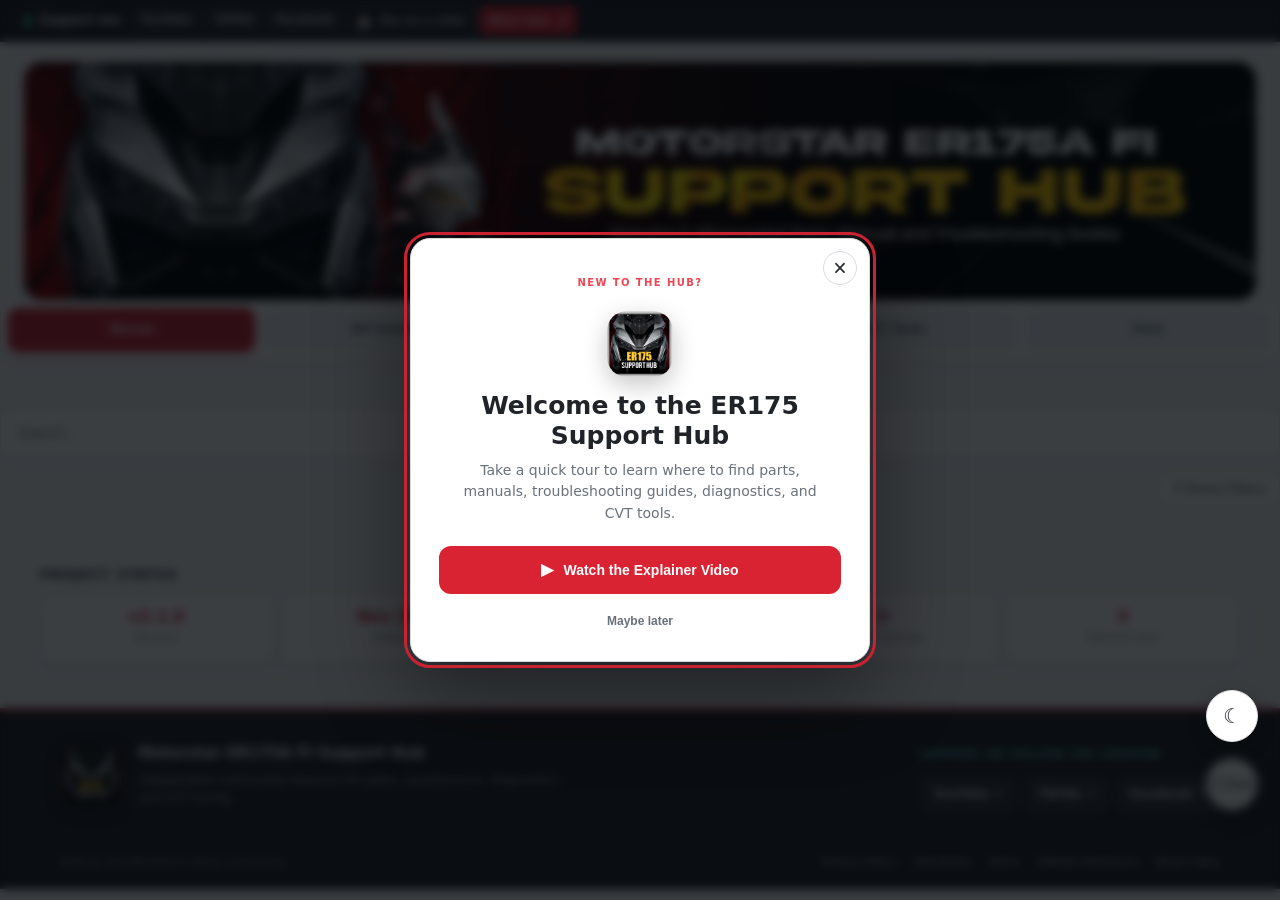
==== commit 341b611d: "updated index" ====
--- a/index.html
+++ b/index.html
@@ -405,12 +405,12 @@
     <div class="project-grid">
 
         <div class="project-item">
-            <span class="value">v1.2.5</span>
+            <span class="value">v2.1.0</span>
             <span class="label">Version</span>
         </div>
 
         <div class="project-item">
-            <span class="value">November 2026</span>
+            <span class="value">Nov 2026</span>
             <span class="label">Updated</span>
         </div>
 
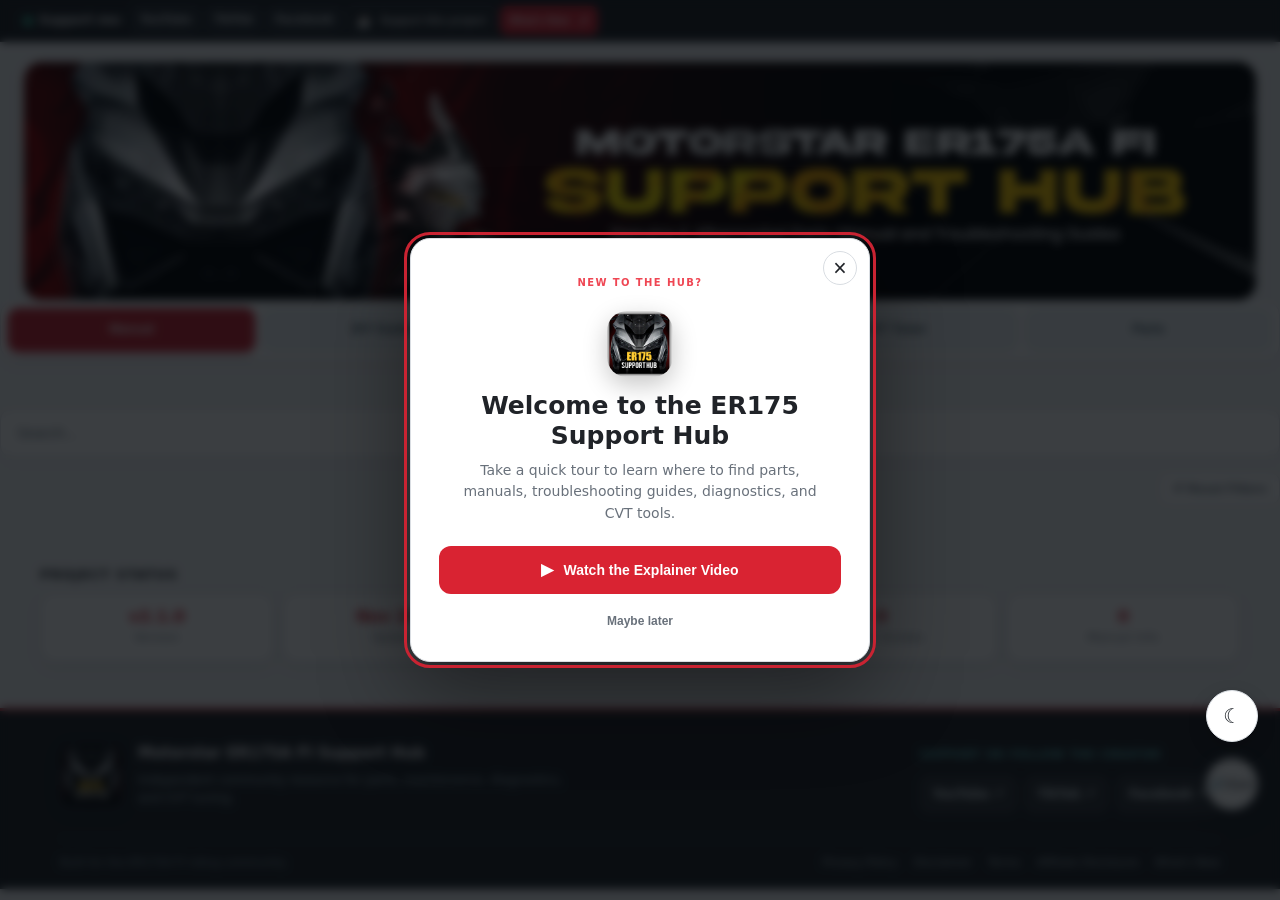
==== commit 6ee801f7: "Refresh ER175 Hub support modal copy and layout" ====
--- a/index.html
+++ b/index.html
@@ -193,7 +193,7 @@
             </a>
 
             <a class="btn fb" href="https://www.facebook.com/jeypixc" target="_blank" rel="noopener noreferrer">Facebook</a>
-            <button class="btn support-gcash" type="button" onclick="openGCashSupport()"><span class="gcash-heart" aria-hidden="true">☕</span><span>Buy me a coffee</span></button>
+            <button class="btn support-gcash" type="button" onclick="openGCashSupport()"><span class="gcash-heart" aria-hidden="true">☕</span><span>Support this project</span></button>
             <button class="btn whats-new-header-trigger" id="openWhatsNew" type="button" aria-haspopup="dialog" aria-controls="whatsNewModal">What's New <span aria-hidden="true">↗</span></button>
         </div>
     </div>
@@ -332,12 +332,13 @@
         <div class="support-modal-backdrop" onclick="closeGCashSupport()"></div>
         <div class="support-modal-card">
             <button class="support-modal-close" type="button" aria-label="Close" onclick="closeGCashSupport()">×</button>
-            <span class="support-modal-kicker">DO YOU LOVE THIS PROJECT?</span>
-            <h2 id="gcashTitle">Buy me a coffee?</h2>
-            <p>If this hub has helped you, a little support or a follow means a lot. Thank you!</p>
+            <span class="support-modal-kicker">DO YOU LIKE THIS PROJECT?</span>
+            <h2 id="gcashTitle">Support ER175 Hub</h2>
+            <p>If you'd like to help keep this project going, you can leave a small contribution. Every bit is appreciated!</p>
+            <a class="gcash-qr-download" href="assets/images/gcash-support-qr.png" download="ER175-Hub-GCash-Support-QR.png">↓ Download GCash QR</a>
             <div class="support-subscribe-callout">
-                <strong>Prefer to support for free?</strong>
-                <span>Follow the project on your favorite platform or subscribe for more ER175 guides and updates.</span>
+                <strong>Other ways to support</strong>
+                <span>Follow the project on your favorite platform for more ER175 guides, updates, and tips.</span>
                 <div class="support-follow-buttons" aria-label="Follow and subscribe to the project">
                     <a class="support-follow-button support-follow-youtube" href="https://www.youtube.com/@jpxcariman?sub_confirmation=1" target="_blank" rel="noopener noreferrer">
                         <svg viewBox="0 0 24 24" aria-hidden="true"><path d="M23.5 6.2a3 3 0 0 0-2.1-2.1C19.5 3.6 12 3.6 12 3.6s-7.5 0-9.4.5A3 3 0 0 0 .5 6.2 31 31 0 0 0 0 12a31 31 0 0 0 .5 5.8 3 3 0 0 0 2.1 2.1c1.9.5 9.4.5 9.4.5s7.5 0 9.4-.5a3 3 0 0 0 2.1-2.1A31 31 0 0 0 24 12a31 31 0 0 0-.5-5.8ZM9.6 15.6V8.4l6.2 3.6-6.2 3.6Z"/></svg>
@@ -353,10 +354,7 @@
                     </a>
                 </div>
             </div>
-            <h3 class="support-modal-qr-heading">Or send a little support via GCash</h3>
-            <div class="gcash-qr-image-wrap"><img src="assets/images/gcash-support-qr.png" alt="Optional GCash InstaPay support payment QR code" loading="lazy" width="420" height="430"></div>
-            <a class="gcash-qr-download" href="assets/images/gcash-support-qr.png" download="ER175-Hub-GCash-Support-QR.png">↓ Download GCash QR</a>
-            <small>Everything here is optional. The hub will always remain free to use.</small>
+            <small>ER175 Hub will always be free to use. Support is entirely optional.</small>
         </div>
     </div>
 
--- a/stage13-16-header-explainer-modal.css
+++ b/stage13-16-header-explainer-modal.css
@@ -234,8 +234,8 @@
 .support-follow-youtube { background: #e62117; }
 .support-follow-tiktok { background: #111; border: 1px solid #444; }
 .support-follow-facebook { background: #1877f2; }
-.support-modal-qr-heading { margin: 8px 0 0; }
-.gcash-qr-image-wrap { max-width: 211px !important; margin: 12px auto 8px !important; }
+.support-modal-qr-heading { margin: 8px 0 8px; }
+.support-modal-card { max-height: calc(100dvh - 32px); overflow-y: auto; padding: 24px 22px 20px; }
 .gcash-qr-download {
   display: inline-flex;
   align-items: center;
@@ -254,6 +254,6 @@
 .gcash-qr-download:hover { border-color: var(--hub-accent); color: var(--hub-accent) !important; }
 @media (max-width: 480px) {
   .support-modal { padding: 12px !important; }
-  .support-modal-card { max-height: calc(100dvh - 24px); overflow-y: auto; padding: 24px 18px 18px !important; }
+  .support-modal-card { max-height: calc(100dvh - 24px); overflow-y: auto; padding: 22px 18px 18px !important; }
   .support-follow-button { min-height: 37px; }
 }
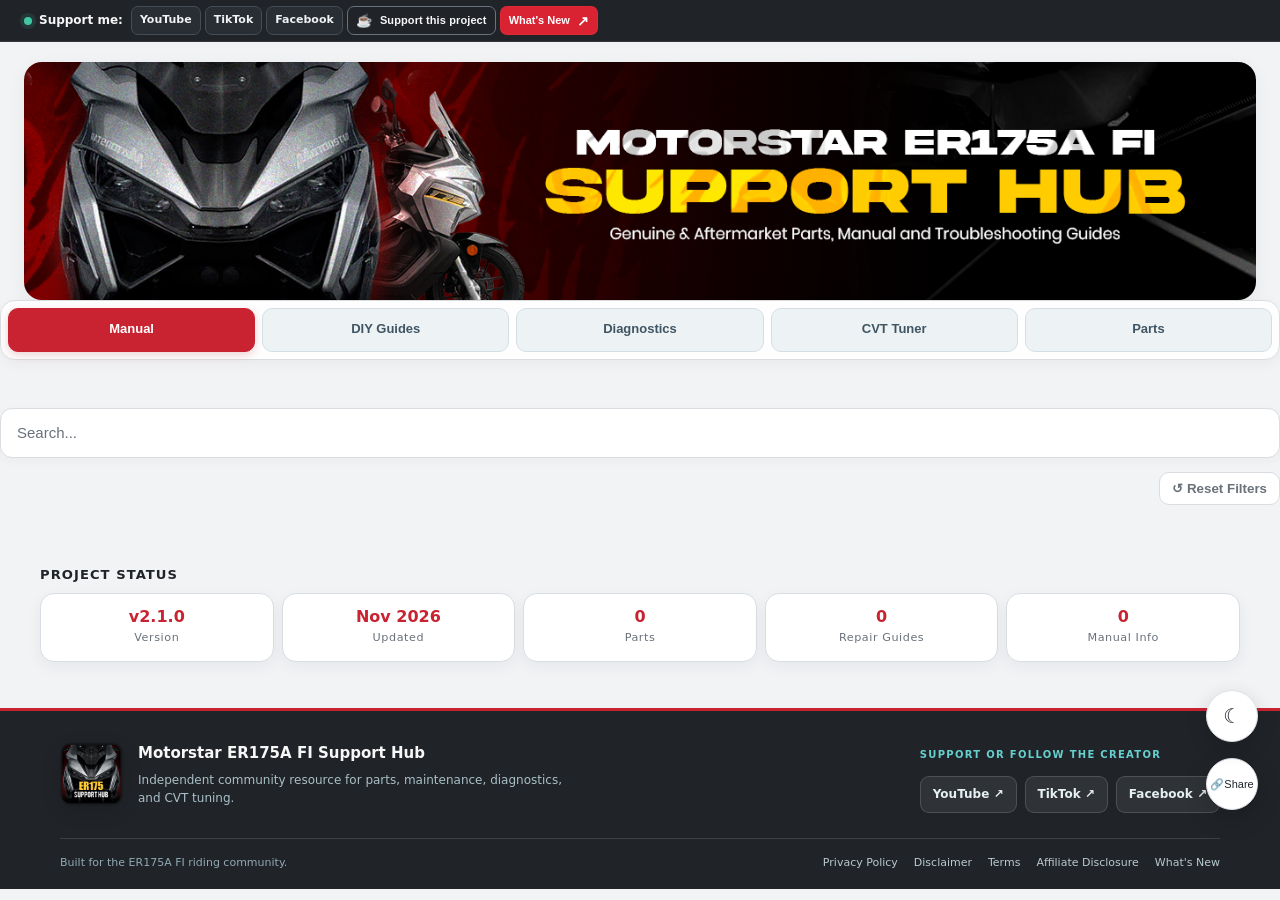
==== commit c8aca3fc: "Show explainer after 10 seconds and snooze dismissal for 10 days" ====
--- a/index.html
+++ b/index.html
@@ -334,7 +334,7 @@
             <button class="support-modal-close" type="button" aria-label="Close" onclick="closeGCashSupport()">×</button>
             <span class="support-modal-kicker">DO YOU LIKE THIS PROJECT?</span>
             <h2 id="gcashTitle">Support ER175 Hub</h2>
-            <p>If you'd like to help keep this project going, you can leave a small contribution. Every bit is appreciated!</p>
+            <p>Your support helps keep this project going. Thank you!</p>
             <a class="gcash-qr-download" href="assets/images/gcash-support-qr.png" download="ER175-Hub-GCash-Support-QR.png">↓ Download GCash QR</a>
             <div class="support-subscribe-callout">
                 <strong>Other ways to support</strong>
@@ -585,30 +585,60 @@
         if (event.key === 'Escape' && modal.classList.contains('is-open')) close();
     });
 
-    // Explainer promotion opens on each fresh page load; users can dismiss it.
+    // Explainer: show after 10 seconds of visible browsing; snooze dismissal for 10 days.
     const explainer = document.getElementById('explainerModal');
     const explainerDialog = explainer && explainer.querySelector('.explainer-modal-dialog');
     const watchButton = document.getElementById('watchExplainerNow');
     if (explainer && explainerDialog && watchButton) {
+        const dismissedKey = 'er175ExplainerDismissedUntil';
+        const watchedKey = 'er175ExplainerWatched';
+        let visibleSeconds = 0;
+        let explainerShown = false;
+
         const closeExplainer = () => {
             explainer.classList.remove('is-open');
             explainer.setAttribute('aria-hidden', 'true');
             document.body.classList.remove('explainer-modal-open');
         };
-        explainer.querySelectorAll('[data-close-explainer]').forEach(el => el.addEventListener('click', closeExplainer));
+        const showExplainer = () => {
+            if (explainerShown || document.visibilityState !== 'visible') return;
+            explainerShown = true;
+            explainer.classList.add('is-open');
+            explainer.setAttribute('aria-hidden', 'false');
+            document.body.classList.add('explainer-modal-open');
+            explainerDialog.focus();
+        };
+        const dismissExplainer = () => {
+            try { localStorage.setItem(dismissedKey, String(Date.now() + 10 * 24 * 60 * 60 * 1000)); } catch (_) {}
+            closeExplainer();
+        };
+
+        explainer.querySelectorAll('[data-close-explainer]').forEach(el => el.addEventListener('click', dismissExplainer));
         watchButton.addEventListener('click', () => {
+            try { localStorage.setItem(watchedKey, '1'); } catch (_) {}
             closeExplainer();
             if (typeof openModal === 'function') openModal('https://www.youtube.com/watch?v=MCw3opAAZ44&t=13s');
         });
         document.addEventListener('keydown', event => {
-            if (event.key === 'Escape' && explainer.classList.contains('is-open')) closeExplainer();
+            if (event.key === 'Escape' && explainer.classList.contains('is-open')) dismissExplainer();
         });
-        window.setTimeout(() => {
-            explainer.classList.add('is-open');
-            explainer.setAttribute('aria-hidden', 'false');
-            document.body.classList.add('explainer-modal-open');
-            explainerDialog.focus();
-        }, 550);
+
+        let dismissedUntil = 0;
+        let alreadyWatched = false;
+        try {
+            dismissedUntil = Number(localStorage.getItem(dismissedKey) || 0);
+            alreadyWatched = localStorage.getItem(watchedKey) === '1';
+        } catch (_) {}
+        if (!alreadyWatched && Date.now() >= dismissedUntil) {
+            const visibleTimer = window.setInterval(() => {
+                if (document.visibilityState !== 'visible' || explainerShown) return;
+                visibleSeconds++;
+                if (visibleSeconds >= 10) {
+                    window.clearInterval(visibleTimer);
+                    showExplainer();
+                }
+            }, 1000);
+        }
     }
 })();
 </script>
--- a/style.css
+++ b/style.css
@@ -5424,3 +5424,58 @@
         transition-duration: 0.01ms !important;
     }
 }
+
+
+/* Product category label — visually distinct from specs and compatibility. */
+.category.category-tag {
+    display: inline-flex;
+    align-items: center;
+    width: fit-content;
+    max-width: 100%;
+    margin-top: 7px;
+    padding: 4px 9px;
+    border: 1px solid color-mix(in srgb, var(--hub-accent, var(--accent, #ef4930)) 38%, transparent);
+    border-radius: 999px;
+    background: color-mix(in srgb, var(--hub-accent, var(--accent, #ef4930)) 10%, transparent);
+    color: var(--hub-accent, var(--accent, #ef4930));
+    font-size: 11px;
+    font-weight: 700;
+    line-height: 1.35;
+    letter-spacing: .015em;
+    overflow-wrap: anywhere;
+}
+
+
+/* Helpful guidance when a search is narrowed by an active parts category. */
+.empty-search-message { max-width: 520px; margin: 0 auto; text-align: center; }
+.empty-search-message > strong { display: block; margin-bottom: 8px; }
+.empty-search-message p { margin: 6px 0; color: var(--muted, #8b929c); line-height: 1.5; }
+.empty-search-reset {
+    display: inline-flex;
+    align-items: center;
+    justify-content: center;
+    margin-top: 10px;
+    padding: 9px 15px;
+    border: 1px solid var(--accent, #ef4930);
+    border-radius: 999px;
+    background: color-mix(in srgb, var(--accent, #ef4930) 10%, transparent);
+    color: var(--text, inherit);
+    font: inherit;
+    font-size: 13px;
+    font-weight: 700;
+    cursor: pointer;
+}
+.empty-search-reset:hover { background: var(--accent, #ef4930); color: #fff; }
+
+
+/* TikTok Shop affiliate button — rendered only when the sheet has a link. */
+.card-actions .button-tiktok {
+    background: #111;
+    color: #fff;
+    border: 1px solid #333;
+}
+.card-actions .button-tiktok:hover {
+    background: #252525;
+    border-color: #25f4ee;
+    color: #fff;
+}
--- a/stage13-20-search-analytics.css
+++ b/stage13-20-search-analytics.css
@@ -3,3 +3,135 @@
 .popular-searches[hidden] { display: none; }
 .popular-searches .search-suggestion-heading { padding: 2px 0 8px; }
 @media (max-width: 520px) { .popular-searches { margin-top: 6px; padding: 8px; } }
+/* Compact trending searches into a content-sized row instead of stretched columns. */
+.popular-searches { display:flex; align-items:center; flex-wrap:wrap; gap:8px 14px; padding:8px 10px; }
+.popular-searches .search-suggestion-heading { flex:0 0 auto; padding:2px 4px 2px 0; }
+.popular-searches .search-suggestion-list { display:flex; flex:1 1 auto; flex-wrap:wrap; align-items:center; gap:7px; min-width:0; }
+.popular-searches .search-suggestion-item { display:inline-flex; flex:0 0 auto; width:auto; min-width:0; gap:8px; padding:6px 11px; border:1px solid var(--border, #d9dee5); border-radius:999px; background:var(--surface-soft, #f2f4f6); }
+.popular-searches .search-suggestion-icon { flex:0 0 20px; width:20px; height:20px; border-radius:50%; background:color-mix(in srgb, var(--hub-accent, #d92332) 13%, transparent); font-size:.78rem; font-weight:800; line-height:20px; }
+.popular-searches .search-suggestion-copy { flex:0 1 auto; }
+.popular-searches .search-suggestion-copy strong { font-size:.86rem; }
+@media (max-width:520px) { .popular-searches { gap:6px 10px; padding:8px; } .popular-searches .search-suggestion-list { gap:6px; } .popular-searches .search-suggestion-item { padding:6px 9px; } }
+
+
+/* Trending Parts — compact responsive ranking chips */
+.popular-searches {
+    display: block;
+    min-width: 0;
+}
+.popular-searches .trending-heading {
+    display: flex;
+    align-items: center;
+    margin: 0 0 8px;
+}
+.popular-searches .trending-heading .search-suggestion-heading {
+    display: inline-flex;
+    align-items: center;
+    gap: 6px;
+    padding: 0;
+    font-weight: 800;
+}
+.popular-searches .trending-heading .search-suggestion-heading::before {
+    content: "🔥";
+    display: inline-block;
+    transform-origin: 50% 85%;
+    animation: trendingFlame 1.8s ease-in-out infinite;
+}
+.popular-searches .trending-rail {
+    display: flex;
+    align-items: center;
+    gap: 7px;
+    min-width: 0;
+}
+.popular-searches .trending-list {
+    display: flex;
+    flex: 1 1 auto;
+    flex-wrap: wrap;
+    align-items: center;
+    gap: 7px;
+    min-width: 0;
+}
+.popular-searches .trending-chip {
+    display: inline-flex;
+    flex: 0 0 auto;
+    align-items: center;
+    width: auto;
+    min-width: 0;
+    gap: 8px;
+    padding: 6px 11px;
+    border: 1px solid var(--border, #3b414a);
+    border-radius: 999px;
+    background: var(--surface-soft, #24282e);
+    transition: border-color .18s ease, background-color .18s ease, transform .18s ease, box-shadow .18s ease;
+}
+.popular-searches .trending-chip:hover {
+    transform: translateY(-1px);
+    border-color: var(--hub-accent, #ef4930);
+}
+.popular-searches .trending-chip .search-suggestion-icon {
+    flex: 0 0 21px;
+    width: 21px;
+    height: 21px;
+    border-radius: 50%;
+    background: color-mix(in srgb, var(--hub-accent, #ef4930) 16%, transparent);
+    color: var(--hub-accent, #ef4930);
+    font-size: .76rem;
+    font-weight: 800;
+    line-height: 21px;
+    text-align: center;
+}
+.popular-searches .trending-chip .search-suggestion-copy { flex: 0 1 auto; }
+.popular-searches .trending-chip .search-suggestion-copy strong { font-size: .86rem; white-space: nowrap; }
+.popular-searches .trending-chip.trending-rank-1 {
+    border-color: color-mix(in srgb, #ff6a32 65%, var(--border, #3b414a));
+    box-shadow: 0 0 0 1px color-mix(in srgb, #ff6a32 13%, transparent), 0 0 13px color-mix(in srgb, #ff6a32 15%, transparent);
+}
+.popular-searches .trending-chip.trending-rank-1 .search-suggestion-icon {
+    background: linear-gradient(145deg, #ffb347, #f04a2d);
+    color: #171717;
+}
+.popular-searches .trending-next { display: none; }
+.popular-searches .trending-next[hidden] { display: none; }
+
+@keyframes trendingFlame {
+    0%, 100% { transform: rotate(-4deg) scale(1); filter: saturate(1); }
+    50% { transform: rotate(5deg) scale(1.12); filter: saturate(1.3); }
+}
+
+@media (max-width: 700px) {
+    .popular-searches .trending-rail { gap: 6px; }
+    .popular-searches .trending-list {
+        flex-wrap: nowrap;
+        overflow-x: auto;
+        overflow-y: hidden;
+        overscroll-behavior-x: contain;
+        scrollbar-width: none;
+        scroll-behavior: smooth;
+        padding: 1px 2px 5px 1px;
+        -webkit-overflow-scrolling: touch;
+    }
+    .popular-searches .trending-list::-webkit-scrollbar { display: none; }
+    .popular-searches .trending-chip { padding: 6px 9px; }
+    .popular-searches .trending-next:not([hidden]) {
+        display: inline-flex;
+        flex: 0 0 30px;
+        align-items: center;
+        justify-content: center;
+        width: 30px;
+        height: 30px;
+        padding: 0;
+        border: 1px solid var(--border, #3b414a);
+        border-radius: 50%;
+        background: var(--surface-soft, #24282e);
+        color: var(--text, #f3f4f6);
+        font-size: 23px;
+        line-height: 1;
+        cursor: pointer;
+    }
+    .popular-searches .trending-next:disabled { opacity: .35; cursor: default; }
+}
+
+@media (prefers-reduced-motion: reduce) {
+    .popular-searches .trending-heading .search-suggestion-heading::before { animation: none; }
+    .popular-searches .trending-chip { transition: none; }
+}
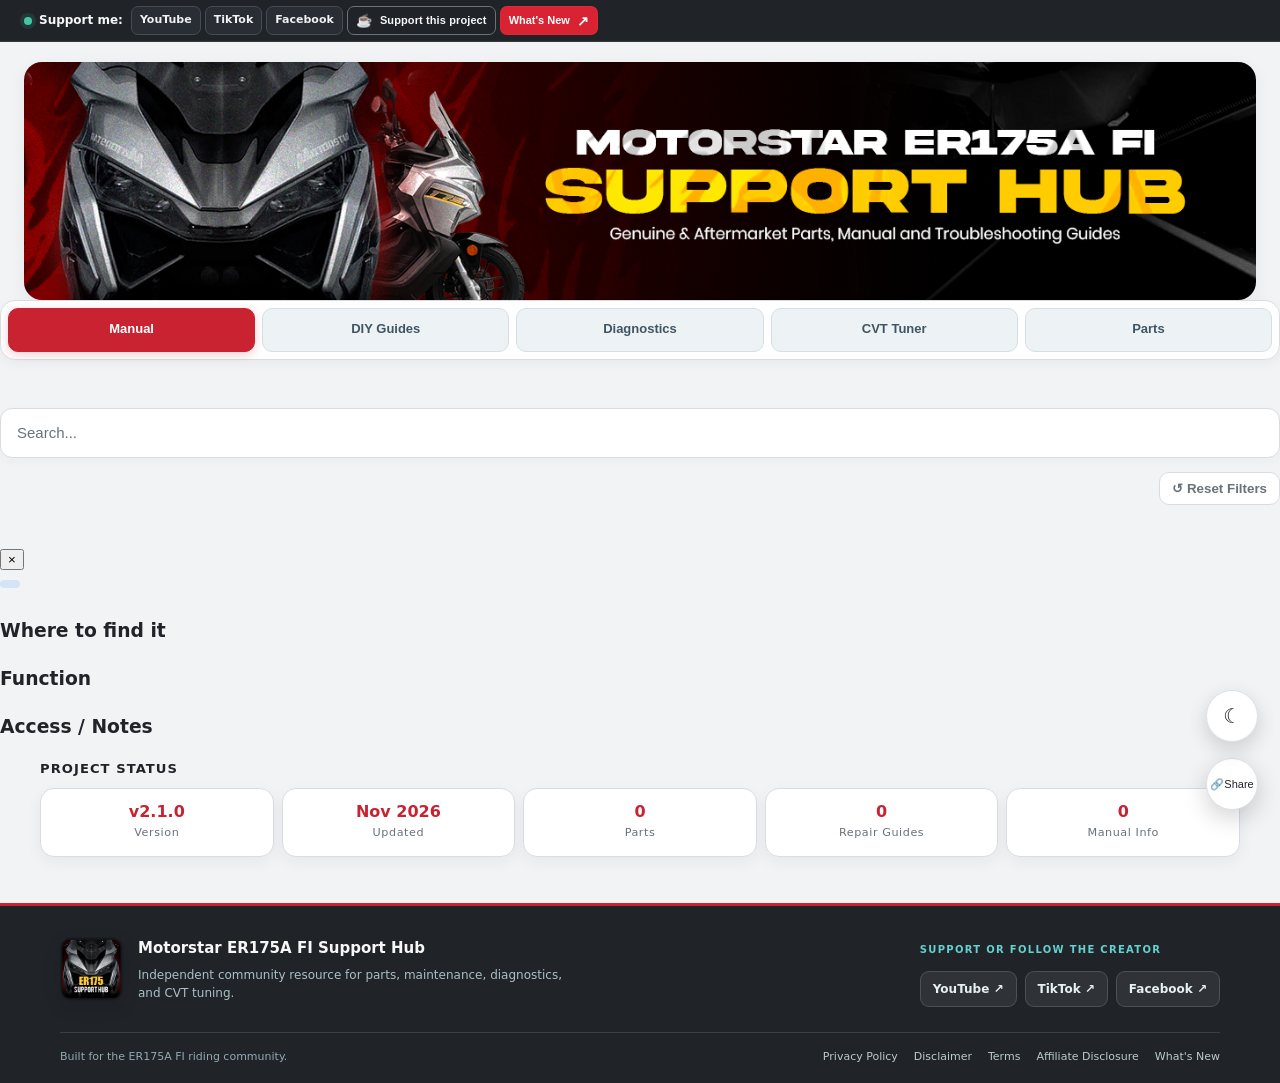
==== commit d56b175f: "Add dedicated ER175 component detail modal" ====
--- a/index.html
+++ b/index.html
@@ -357,6 +357,21 @@
             <small>ER175 Hub will always be free to use. Support is entirely optional.</small>
         </div>
     </div>
+
+<!-- ER175 COMPONENT DETAIL MODAL -->
+<div id="componentDetailModal" class="component-detail-modal" role="dialog" aria-modal="true" aria-labelledby="componentDetailTitle" aria-hidden="true">
+    <div class="component-detail-dialog">
+        <button class="component-detail-close" type="button" aria-label="Close component details" onclick="closeComponentDetailModal()">×</button>
+        <div class="component-detail-heading">
+            <div><span id="componentDetailCategory" class="component-category-label"></span><h2 id="componentDetailTitle"></h2></div>
+            <a id="componentDetailDownload" class="component-detail-download" href="#" download hidden>⬇ Download image</a>
+        </div>
+        <img id="componentDetailImage" class="component-detail-image" alt="" hidden>
+        <div class="component-detail-section"><h3>Where to find it</h3><p id="componentDetailLocation"></p></div>
+        <div class="component-detail-section"><h3>Function</h3><p id="componentDetailFunction"></p></div>
+        <div class="component-detail-section"><h3>Access / Notes</h3><p id="componentDetailNotes"></p></div>
+    </div>
+</div>
 
 <!-- UNIVERSAL VIEWER MODAL -->
 
--- a/style.css
+++ b/style.css
@@ -5479,3 +5479,54 @@
     border-color: #25f4ee;
     color: #fff;
 }
+
+
+/* Mobile product-card purchase actions: keep marketplace labels on one line. */
+@media (max-width: 520px) {
+    .card-actions {
+        display: flex;
+        align-items: stretch;
+        gap: 6px;
+        width: 100%;
+    }
+
+    .card-actions .button {
+        display: inline-flex;
+        flex: 1 1 0;
+        align-items: center;
+        justify-content: center;
+        min-width: 0;
+        min-height: 42px;
+        padding: 9px 4px;
+        font-size: clamp(9px, 2.8vw, 11px);
+        line-height: 1.1;
+        white-space: nowrap;
+        overflow: hidden;
+        text-overflow: clip;
+        word-break: normal;
+        overflow-wrap: normal;
+    }
+
+    .card-actions .copy-btn {
+        display: inline-flex;
+        flex: 0 0 38px;
+        align-items: center;
+        justify-content: center;
+        width: 38px;
+        min-width: 38px;
+        min-height: 42px;
+        padding: 0;
+    }
+}
+
+
+
+/* Search focus: use a soft accent glow instead of a second hard outline. */
+input#search:focus,
+input#search:focus-visible {
+    outline: none;
+    border-color: rgba(239, 55, 75, 0.55);
+    box-shadow:
+        0 0 0 2px rgba(239, 55, 75, 0.14),
+        0 0 14px rgba(239, 55, 75, 0.28);
+}
